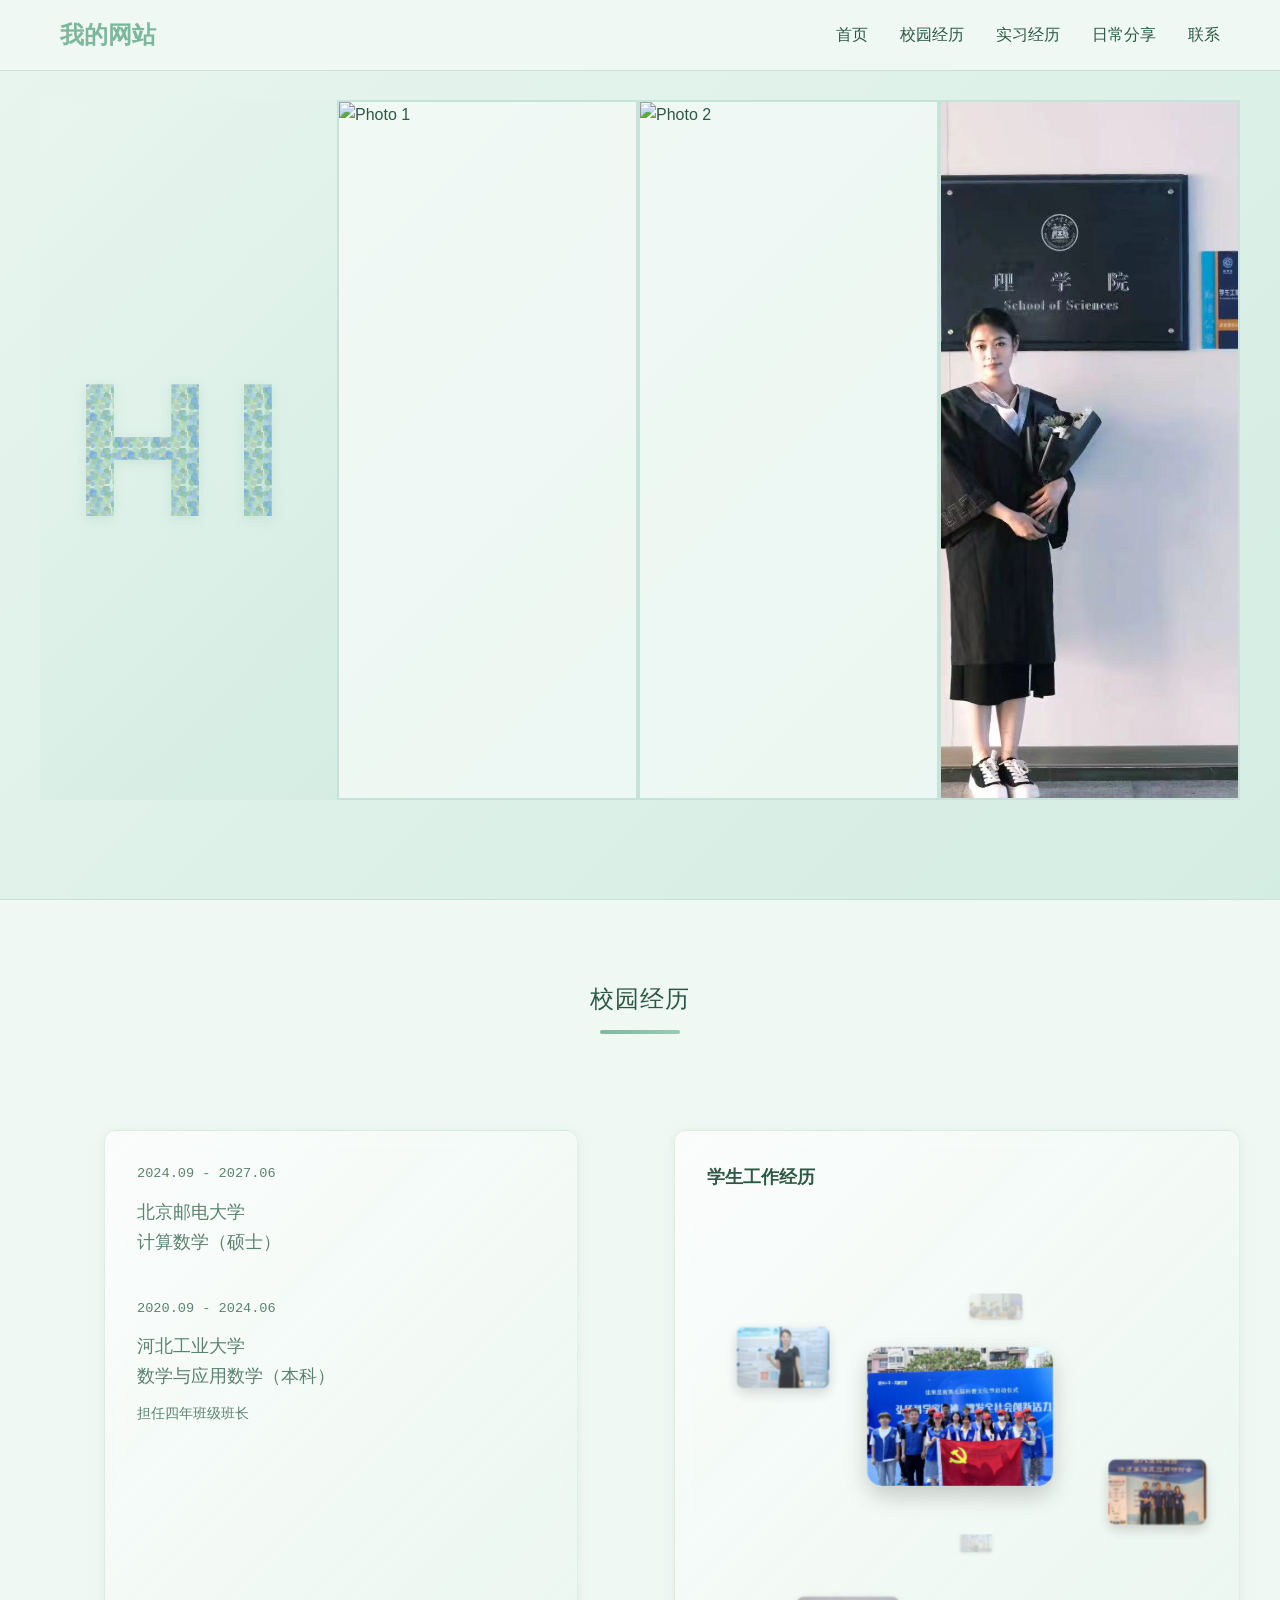
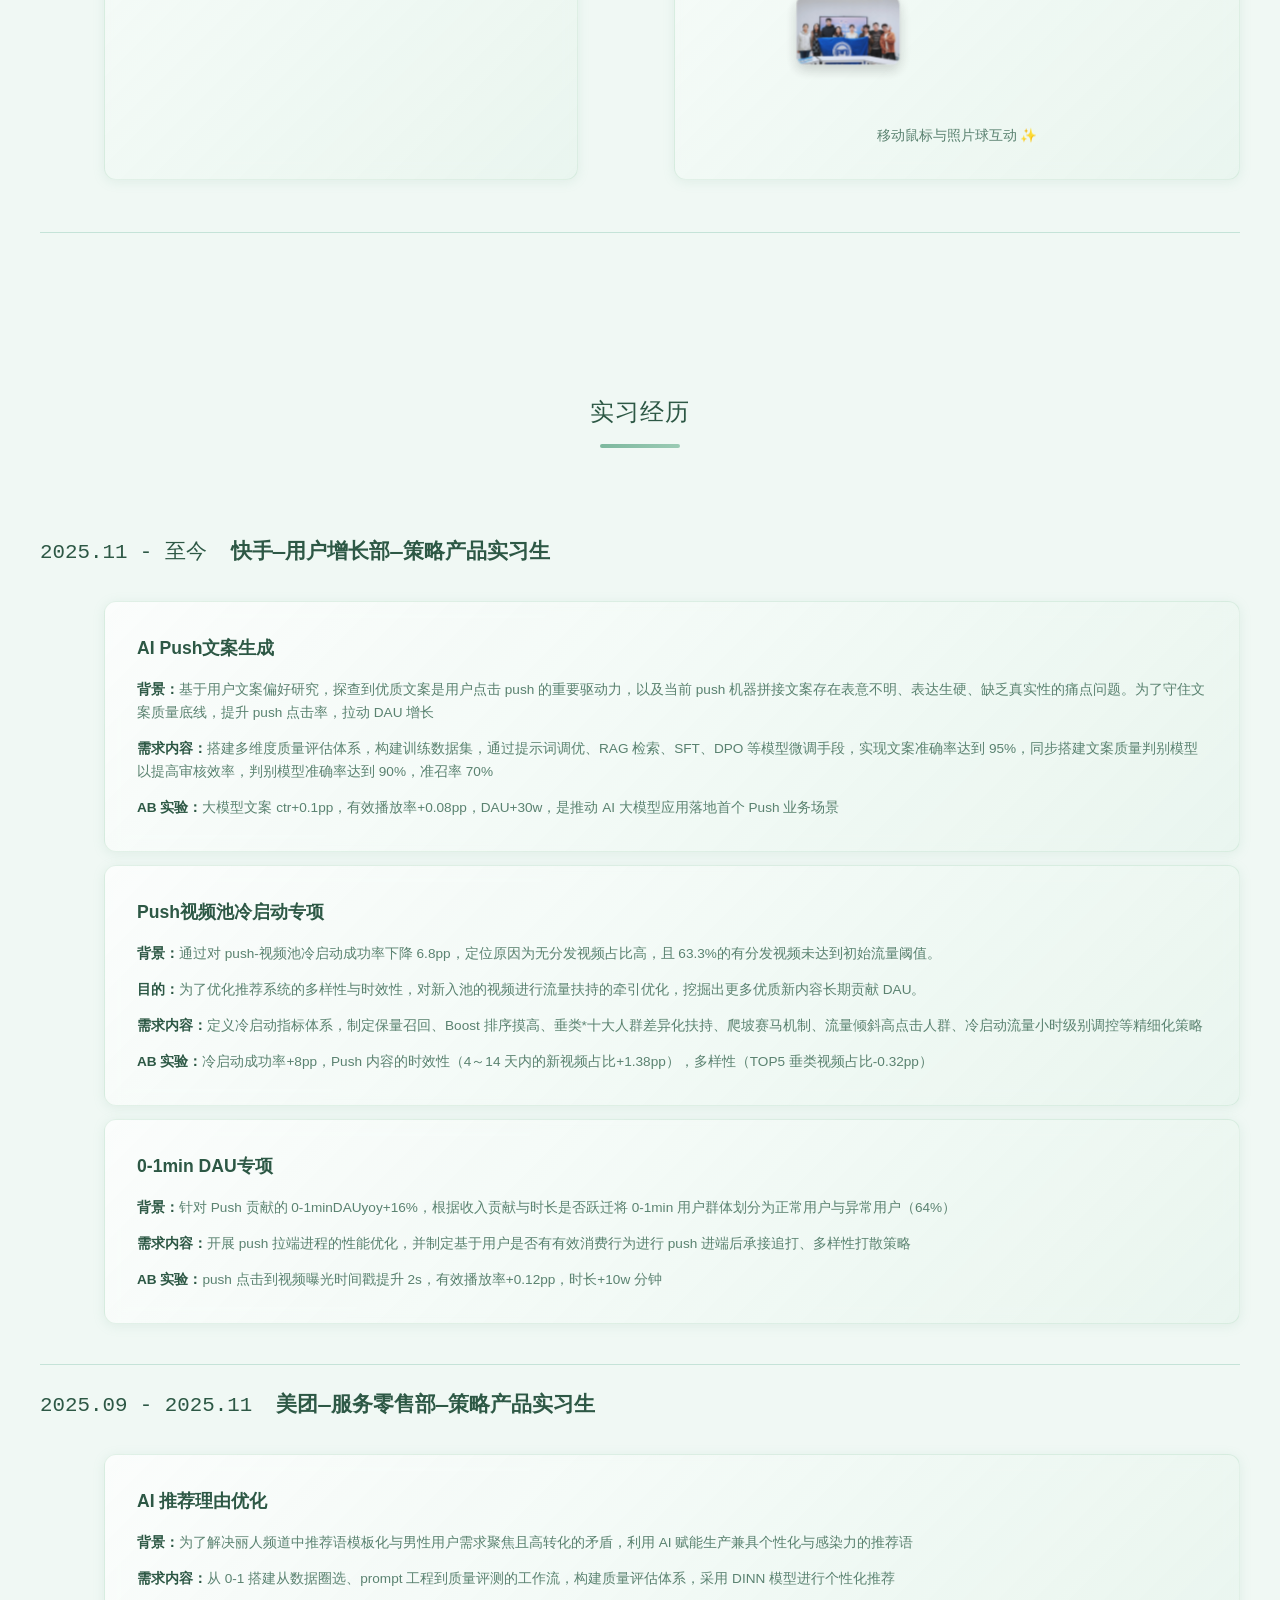
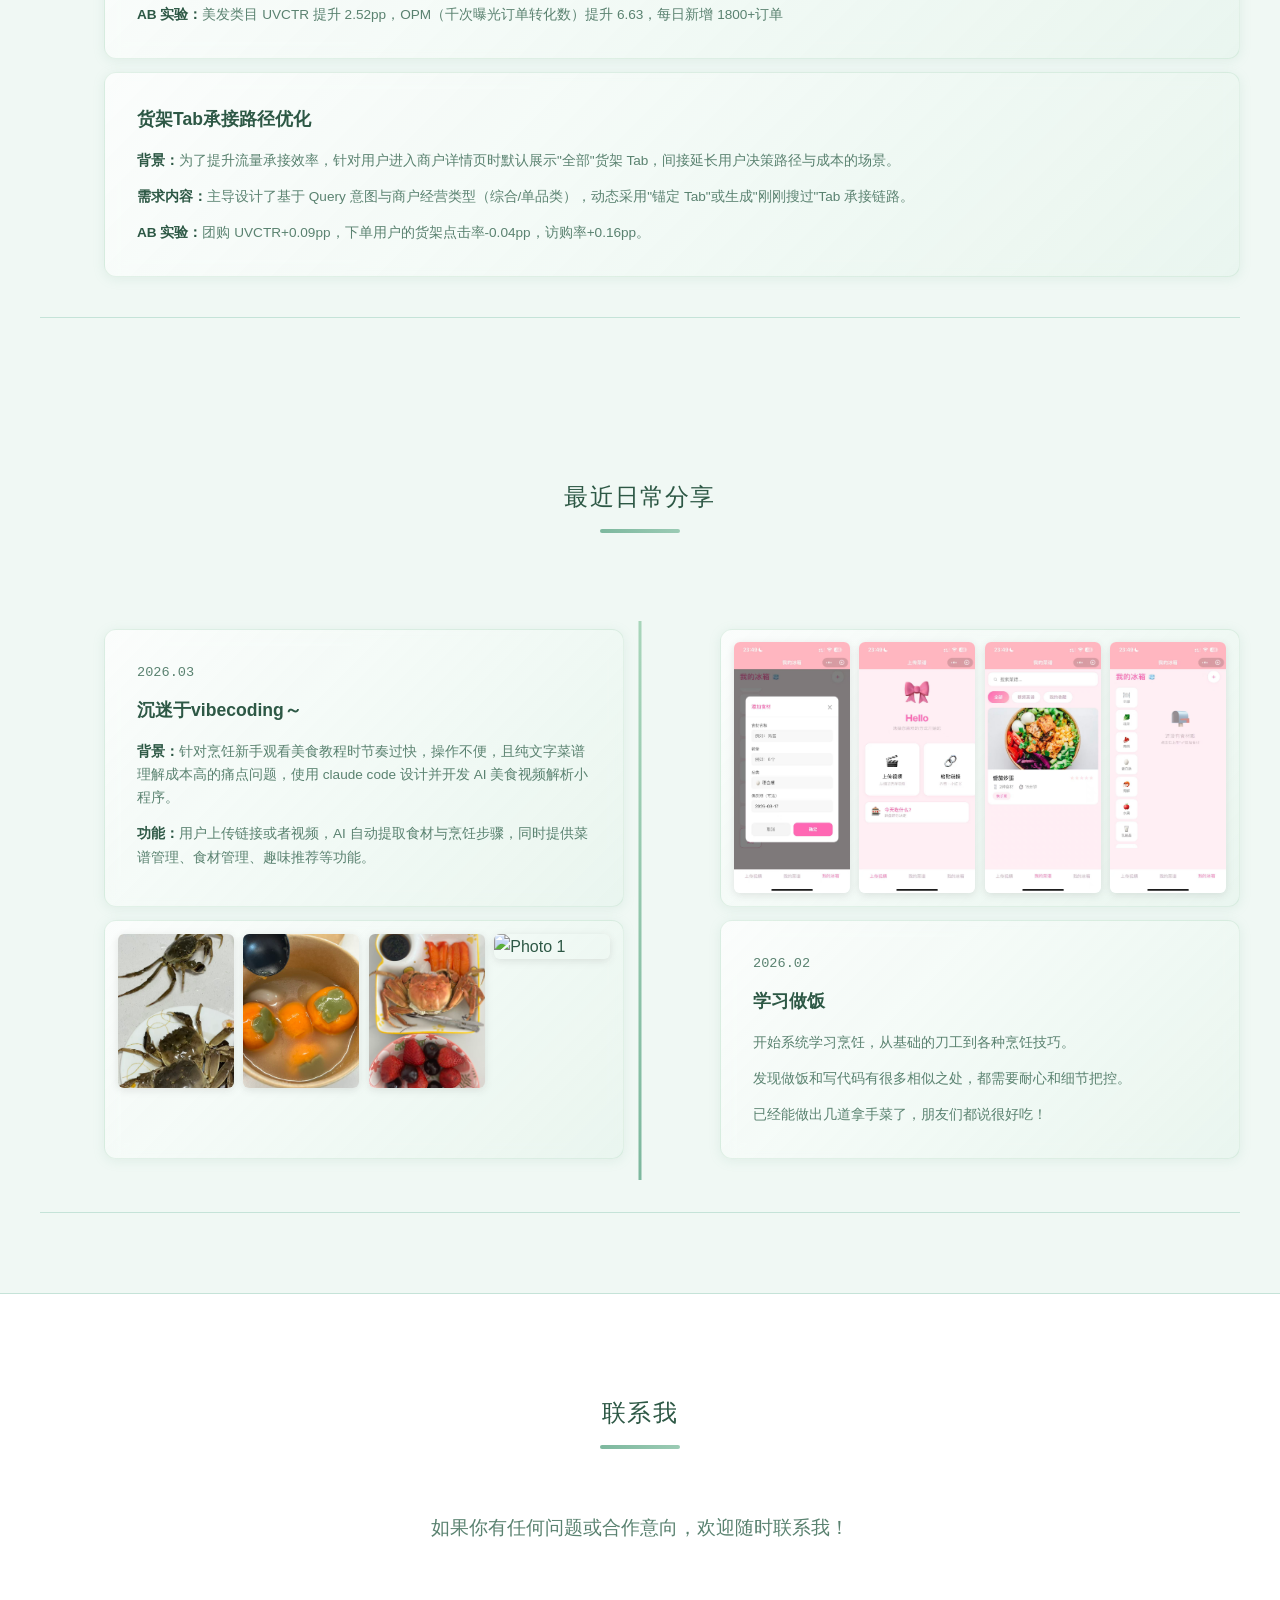
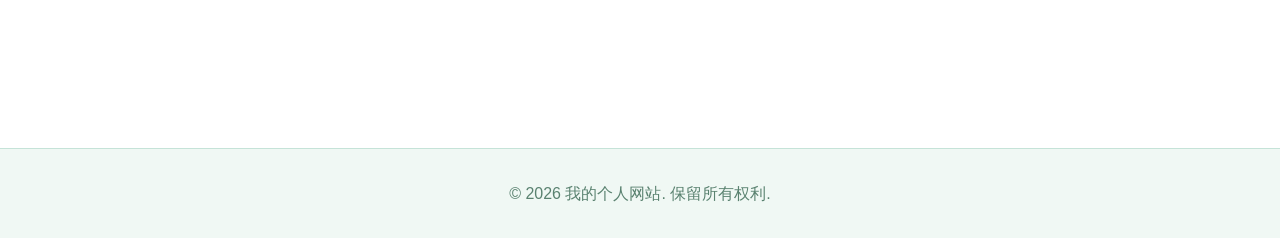
==== index.html @ ee99fb11 "添加圆润效果：SVG高斯模糊滤镜让圆点边缘更柔和" ====
<!DOCTYPE html>
<html lang="zh-CN">
<head>
    <meta charset="UTF-8">
    <meta name="viewport" content="width=device-width, initial-scale=1.0">
    <meta name="description" content="个人简历与作品集展示">
    <meta http-equiv="Cache-Control" content="no-cache, no-store, must-revalidate">
    <meta http-equiv="Pragma" content="no-cache">
    <meta http-equiv="Expires" content="0">
    <title>我的个人网站</title>
    <link rel="stylesheet" href="css/style.css?v=34">
</head>
<body>
    <!-- 导航栏 -->
    <nav class="navbar">
        <div class="container">
            <div class="nav-brand">我的网站</div>
            <ul class="nav-menu">
                <li><a href="#home" class="nav-link">首页</a></li>
                <li><a href="#campus" class="nav-link">校园经历</a></li>
                <li><a href="#internship" class="nav-link">实习经历</a></li>
                <li><a href="#daily" class="nav-link">日常分享</a></li>
                <li><a href="#contact" class="nav-link">联系</a></li>
            </ul>
            <div class="hamburger">
                <span></span>
                <span></span>
                <span></span>
            </div>
        </div>
    </nav>

    <!-- 主页横幅 -->
    <section id="home" class="hero">
        <div class="hero-container">
            <div class="hero-right">
                <div class="hero-image hero-3d-text">
                    <svg width="0" height="0" style="position: absolute;">
                        <defs>
                            <pattern id="watercolorPattern" x="0" y="0" width="100" height="100" patternUnits="userSpaceOnUse">
                                <circle cx="15" cy="20" r="8" fill="#a8d5ba" opacity="0.7"/>
                                <circle cx="45" cy="15" r="6" fill="#7db89e" opacity="0.6"/>
                                <circle cx="75" cy="25" r="7" fill="#9bcbb4" opacity="0.65"/>
                                <circle cx="25" cy="50" r="9" fill="#a8d5ba" opacity="0.75"/>
                                <circle cx="60" cy="45" r="5" fill="#8ec1ae" opacity="0.6"/>
                                <circle cx="85" cy="55" r="8" fill="#7db89e" opacity="0.7"/>
                                <circle cx="10" cy="75" r="7" fill="#9bcbb4" opacity="0.65"/>
                                <circle cx="40" cy="80" r="6" fill="#a8d5ba" opacity="0.7"/>
                                <circle cx="70" cy="70" r="9" fill="#8ec1ae" opacity="0.75"/>
                                <circle cx="90" cy="90" r="5" fill="#7db89e" opacity="0.6"/>
                                <circle cx="30" cy="10" r="4" fill="#9bcbb4" opacity="0.55"/>
                                <circle cx="55" cy="28" r="6" fill="#a8d5ba" opacity="0.65"/>
                                <circle cx="78" cy="48" r="5" fill="#8ec1ae" opacity="0.6"/>
                                <circle cx="18" cy="65" r="7" fill="#7db89e" opacity="0.7"/>
                                <circle cx="50" cy="62" r="4" fill="#9bcbb4" opacity="0.55"/>
                                <circle cx="82" cy="82" r="6" fill="#a8d5ba" opacity="0.65"/>
                                <circle cx="35" cy="35" r="5" fill="#8ec1ae" opacity="0.6"/>
                                <circle cx="65" cy="88" r="7" fill="#7db89e" opacity="0.7"/>
                            </pattern>
                        </defs>
                    </svg>
                    <div class="text-3d">Hi</div>
                </div>
                <div class="hero-image">
                    <img src="images/photo1.jpg" alt="Photo 1" class="personal-photo">
                </div>
                <div class="hero-image">
                    <img src="images/photo2.jpg" alt="Photo 2" class="personal-photo">
                </div>
                <div class="hero-image">
                    <img src="images/photo3.jpg" alt="Photo 3" class="personal-photo">
                </div>
            </div>
        </div>
    </section>

    <!-- 校园经历 -->
    <section id="campus" class="about">
        <div class="container">
            <h2 class="section-title">校园经历</h2>
            <div class="timeline-container">
                <div class="timeline-item timeline-special">
                    <div class="timeline-projects">
                        <!-- 第一行：文字和照片 -->
                        <div class="timeline-row">
                            <!-- 左侧：学校信息 -->
                            <div class="timeline-project left">
                                <div class="timeline-project-content">
                                    <div class="education-item">
                                        <div class="timeline-date">2024.09 - 2027.06</div>
                                        <p style="font-size: 1.1rem; margin: 5px 0 0 0;">北京邮电大学</p>
                                        <p style="font-size: 1.1rem; margin: 0;">计算数学（硕士）</p>
                                    </div>
                                    
                                    <div class="education-item" style="margin-top: 40px;">
                                        <div class="timeline-date">2020.09 - 2024.06</div>
                                        <p style="font-size: 1.1rem; margin: 5px 0 0 0;">河北工业大学</p>
                                        <p style="font-size: 1.1rem; margin: 0;">数学与应用数学（本科）</p>
                                        <p style="margin: 10px 0 0 0;">担任四年班级班长</p>
                                    </div>
                                </div>
                            </div>
                            
                            <!-- 右侧：3D照片球 -->
                            <div class="timeline-project right">
                                <div class="timeline-project-content">
                                    <h3>学生工作经历</h3>
                                    <div class="photo-sphere-wrapper">
                                        <div id="photo-sphere-container"></div>
                                    </div>
                                    <p style="text-align: center; margin-top: 1rem; color: var(--text-light); font-size: 0.85rem;">
                                        移动鼠标与照片球互动 ✨
                                    </p>
                                </div>
                            </div>
                        </div>
                    </div>
                </div>
            </div>
        </div>
    </section>

    <!-- 实习经历 -->
    <section id="internship" class="skills">
        <div class="container">
            <h2 class="section-title">实习经历</h2>
            <div class="timeline-container">
                <!-- 快手实习 -->
                <div class="timeline-item timeline-special">
                    <div class="timeline-header">
                        <span class="timeline-date">2025.11 - 至今</span>
                        <span class="timeline-title-inline">快手—用户增长部—策略产品实习生</span>
                    </div>
                    
                    <div class="timeline-projects">
                        <!-- 项目1：左侧 -->
                        <div class="timeline-project left">
                            <div class="timeline-project-content">
                                <h3>AI Push文案生成</h3>
                                <p><strong>背景：</strong>基于用户文案偏好研究，探查到优质文案是用户点击 push 的重要驱动力，以及当前 push 机器拼接文案存在表意不明、表达生硬、缺乏真实性的痛点问题。为了守住文案质量底线，提升 push 点击率，拉动 DAU 增长</p>
                                <p><strong>需求内容：</strong>搭建多维度质量评估体系，构建训练数据集，通过提示词调优、RAG 检索、SFT、DPO 等模型微调手段，实现文案准确率达到 95%，同步搭建文案质量判别模型以提高审核效率，判别模型准确率达到 90%，准召率 70%</p>
                                <p><strong>AB 实验：</strong>大模型文案 ctr+0.1pp，有效播放率+0.08pp，DAU+30w，是推动 AI 大模型应用落地首个 Push 业务场景</p>
                            </div>
                        </div>
                        
                        <!-- 项目2：右侧 -->
                        <div class="timeline-project right">
                            <div class="timeline-project-content">
                                <h3>Push视频池冷启动专项</h3>
                                <p><strong>背景：</strong>通过对 push-视频池冷启动成功率下降 6.8pp，定位原因为无分发视频占比高，且 63.3%的有分发视频未达到初始流量阈值。</p>
                                <p><strong>目的：</strong>为了优化推荐系统的多样性与时效性，对新入池的视频进行流量扶持的牵引优化，挖掘出更多优质新内容长期贡献 DAU。</p>
                                <p><strong>需求内容：</strong>定义冷启动指标体系，制定保量召回、Boost 排序摸高、垂类*十大人群差异化扶持、爬坡赛马机制、流量倾斜高点击人群、冷启动流量小时级别调控等精细化策略</p>
                                <p><strong>AB 实验：</strong>冷启动成功率+8pp，Push 内容的时效性（4～14 天内的新视频占比+1.38pp），多样性（TOP5 垂类视频占比-0.32pp）</p>
                            </div>
                        </div>
                        
                        <!-- 项目3：左侧 -->
                        <div class="timeline-project left">
                            <div class="timeline-project-content">
                                <h3>0-1min DAU专项</h3>
                                <p><strong>背景：</strong>针对 Push 贡献的 0-1minDAUyoy+16%，根据收入贡献与时长是否跃迁将 0-1min 用户群体划分为正常用户与异常用户（64%）</p>
                                <p><strong>需求内容：</strong>开展 push 拉端进程的性能优化，并制定基于用户是否有有效消费行为进行 push 进端后承接追打、多样性打散策略</p>
                                <p><strong>AB 实验：</strong>push 点击到视频曝光时间戳提升 2s，有效播放率+0.12pp，时长+10w 分钟</p>
                            </div>
                        </div>
                    </div>
                </div>
                
                <!-- 美团实习 -->
                <div class="timeline-item timeline-special">
                    <div class="timeline-header">
                        <span class="timeline-date">2025.09 - 2025.11</span>
                        <span class="timeline-title-inline">美团—服务零售部—策略产品实习生</span>
                    </div>
                    
                    <div class="timeline-projects">
                        <!-- 项目1：左侧 -->
                        <div class="timeline-project left">
                            <div class="timeline-project-content">
                                <h3>AI 推荐理由优化</h3>
                                <p><strong>背景：</strong>为了解决丽人频道中推荐语模板化与男性用户需求聚焦且高转化的矛盾，利用 AI 赋能生产兼具个性化与感染力的推荐语</p>
                                <p><strong>需求内容：</strong>从 0-1 搭建从数据圈选、prompt 工程到质量评测的工作流，构建质量评估体系，采用 DINN 模型进行个性化推荐</p>
                                <p><strong>AB 实验：</strong>美发类目 UVCTR 提升 2.52pp，OPM（千次曝光订单转化数）提升 6.63，每日新增 1800+订单</p>
                            </div>
                        </div>
                        
                        <!-- 项目2：右侧 -->
                        <div class="timeline-project right">
                            <div class="timeline-project-content">
                                <h3>货架Tab承接路径优化</h3>
                                <p><strong>背景：</strong>为了提升流量承接效率，针对用户进入商户详情页时默认展示"全部"货架 Tab，间接延长用户决策路径与成本的场景。</p>
                                <p><strong>需求内容：</strong>主导设计了基于 Query 意图与商户经营类型（综合/单品类），动态采用"锚定 Tab"或生成"刚刚搜过"Tab 承接链路。</p>
                                <p><strong>AB 实验：</strong>团购 UVCTR+0.09pp，下单用户的货架点击率-0.04pp，访购率+0.16pp。</p>
                            </div>
                        </div>
                    </div>
                </div>
            </div>
        </div>
    </section>

    <!-- 最近日常分享 -->
    <section id="daily" class="projects">
        <div class="container">
            <h2 class="section-title">最近日常分享</h2>
            <div class="timeline-container">
                <div class="timeline-item timeline-special">
                    <div class="timeline-projects">
                        <!-- 第一行：左右对齐 -->
                        <div class="timeline-row">
                            <!-- 分享1：左侧 -->
                            <div class="timeline-project left">
                                <div class="timeline-project-content">
                                    <div class="timeline-date">2026.03</div>
                                    <h3>沉迷于vibecoding～</h3>
                                    <p><strong>背景：</strong>针对烹饪新手观看美食教程时节奏过快，操作不便，且纯文字菜谱理解成本高的痛点问题，使用 claude code 设计并开发 AI 美食视频解析小程序。</p>
                                    <p><strong>功能：</strong>用户上传链接或者视频，AI 自动提取食材与烹饪步骤，同时提供菜谱管理、食材管理、趣味推荐等功能。</p>
                                </div>
                            </div>
                            
                            <!-- 照片展示：右侧 -->
                            <div class="timeline-project right">
                                <div class="timeline-project-content photo-showcase">
                                    <div class="photo-grid">
                                        <img src="images/photo4.jpg" alt="Photo 4" class="grid-photo">
                                        <img src="images/photo5.jpg" alt="Photo 5" class="grid-photo">
                                        <img src="images/photo6.jpg" alt="Photo 6" class="grid-photo">
                                        <img src="images/photo7.jpg" alt="Photo 7" class="grid-photo">
                                    </div>
                                </div>
                            </div>
                        </div>
                        
                        <!-- 第二行：学习做饭 - 左右布局 -->
                        <div class="timeline-row">
                            <!-- 照片展示：左侧 -->
                            <div class="timeline-project left">
                                <div class="timeline-project-content photo-showcase">
                                    <div class="photo-grid">
                                        <img src="images/photo8.jpg" alt="Photo 8" class="grid-photo">
                                        <img src="images/photo9.jpg" alt="Photo 9" class="grid-photo">
                                        <img src="images/photo10.jpg" alt="Photo 10" class="grid-photo">
                                        <img src="images/photo1.jpg" alt="Photo 1" class="grid-photo">
                                    </div>
                                </div>
                            </div>
                            
                            <!-- 学习做饭文字：右侧 -->
                            <div class="timeline-project right">
                                <div class="timeline-project-content">
                                    <div class="timeline-date">2026.02</div>
                                    <h3>学习做饭</h3>
                                    <p>开始系统学习烹饪，从基础的刀工到各种烹饪技巧。</p>
                                    <p>发现做饭和写代码有很多相似之处，都需要耐心和细节把控。</p>
                                    <p>已经能做出几道拿手菜了，朋友们都说很好吃！</p>
                                </div>
                            </div>
                        </div>
                    </div>
                </div>
            </div>
        </div>
    </section>

    <!-- 联系方式 -->
    <section id="contact" class="contact">
        <div class="container">
            <h2 class="section-title">联系我</h2>
            <div class="contact-content">
                <p>如果你有任何问题或合作意向，欢迎随时联系我！</p>
                <div class="contact-methods">
                    <a href="mailto:2935487325@qq.com" class="contact-item">
                        <span class="contact-icon">📧</span>
                        <span>2935487325@qq.com</span>
                    </a>
                    <a href="tel:18222802206" class="contact-item">
                        <span class="contact-icon">📱</span>
                        <span>18222802206</span>
                    </a>
                </div>
            </div>
        </div>
    </section>

    <!-- 页脚 -->
    <footer class="footer">
        <div class="container">
            <p>&copy; 2026 我的个人网站. 保留所有权利.</p>
        </div>
    </footer>

    <script src="js/script.js?v=3"></script>
    <script src="js/photo-sphere.js?v=3"></script>
</body>
</html>
---- css/style.css ----
/* 重置和基础样式 */
* {
    margin: 0;
    padding: 0;
    box-sizing: border-box;
}

:root {
    --primary-color: #7db89e;
    --secondary-color: #9bcbb4;
    --text-color: #2d5845;
    --text-light: #5a8270;
    --bg-color: #f0f8f4;
    --bg-dark: #e8f5ee;
    --border-color: #c5e3d8;
    --shadow: 0 4px 6px -1px rgba(0, 0, 0, 0.1);
    --shadow-lg: 0 10px 15px -3px rgba(0, 0, 0, 0.15);
}

body {
    font-family: -apple-system, BlinkMacSystemFont, 'Segoe UI', Roboto, 'Helvetica Neue', Arial, sans-serif;
    line-height: 1.6;
    color: var(--text-color);
    background-color: var(--bg-color);
}

.container {
    max-width: 1200px;
    margin: 0 auto;
    padding: 0 20px;
}

/* 导航栏 */
.navbar {
    background-color: rgba(255, 255, 255, 0.95);
    border-bottom: 1px solid var(--border-color);
    position: fixed;
    width: 100%;
    top: 0;
    z-index: 1000;
    transition: all 0.3s ease;
    backdrop-filter: blur(10px);
}

.navbar .container {
    display: flex;
    justify-content: space-between;
    align-items: center;
    padding: 1rem 20px;
}

.nav-brand {
    font-size: 1.5rem;
    font-weight: bold;
    color: var(--primary-color);
}

.nav-menu {
    display: flex;
    list-style: none;
    gap: 2rem;
}

.nav-link {
    text-decoration: none;
    color: var(--text-color);
    font-weight: 500;
    transition: color 0.3s ease;
    position: relative;
}

.nav-link::after {
    content: '';
    position: absolute;
    width: 0;
    height: 2px;
    bottom: -5px;
    left: 0;
    background-color: var(--primary-color);
    transition: width 0.3s ease;
}

.nav-link:hover {
    color: var(--primary-color);
}

.nav-link:hover::after {
    width: 100%;
}

.hamburger {
    display: none;
    flex-direction: column;
    cursor: pointer;
}

.hamburger span {
    width: 25px;
    height: 3px;
    background-color: var(--text-color);
    margin: 3px 0;
    transition: all 0.3s ease;
}

/* 主页横幅 */
.hero {
    background: linear-gradient(135deg, #e8f5ee, #d4ede3);
    color: var(--text-color);
    min-height: 100vh;
    display: flex;
    align-items: center;
    justify-content: center;
    padding: 0;
    border-bottom: 1px solid var(--border-color);
}

.hero-container {
    max-width: 100%;
    width: 100%;
    display: flex;
    align-items: center;
    padding: 60px 40px;
    border-radius: 16px;
    overflow: hidden;
}

.hero-right {
    flex: 1;
    display: flex;
    gap: 0;
    align-items: center;
    width: 100%;
}

.hero-image {
    flex: 1.2;
    min-width: 0;
    height: calc(100vh - 200px);
    background-color: rgba(255, 255, 255, 0.5);
    border: 2px solid var(--border-color);
    border-radius: 0;
    overflow: hidden;
    display: flex;
    align-items: center;
    justify-content: center;
}

.personal-photo {
    width: 100%;
    height: 100%;
    object-fit: cover;
}

.hero-title {
    font-size: 4rem;
    font-weight: 600;
    margin-bottom: 1.5rem;
    color: #2b7de9;
    line-height: 1.2;
}

/* 3D文字动画效果 */
.hero-3d-text {
    background: linear-gradient(135deg, #e8f5ee, #d4ede3);
    position: relative;
    overflow: visible;
    border: none;
}

.text-3d {
    font-size: 12rem;
    font-weight: 900;
    text-align: center;
    font-family: 'Arial Black', sans-serif;
    letter-spacing: 0.1em;
    position: relative;
    text-transform: uppercase;
    transform-style: preserve-3d;
    animation: float 3s ease-in-out infinite;
    -webkit-font-smoothing: antialiased;
    
    /* 圆润的水彩斑点纹理效果 - 带模糊晕染 */
    background: url('data:image/svg+xml,<svg xmlns="http://www.w3.org/2000/svg" width="50" height="50"><defs><filter id="blur"><feGaussianBlur in="SourceGraphic" stdDeviation="0.8"/></filter></defs><g filter="url(%23blur)"><circle cx="6" cy="4" r="4" fill="%23a8d5ba" opacity="0.7"/><circle cx="12" cy="5" r="3" fill="%2389b4d6" opacity="0.65"/><circle cx="18" cy="3" r="4.5" fill="%239bcbb4" opacity="0.75"/><circle cx="25" cy="6" r="3.5" fill="%236fa8dc" opacity="0.6"/><circle cx="32" cy="4" r="4.2" fill="%23a8d5ba" opacity="0.72"/><circle cx="38" cy="5" r="3.3" fill="%23b0c4b1" opacity="0.68"/><circle cx="44" cy="3" r="4.8" fill="%237db89e" opacity="0.7"/><circle cx="48" cy="6" r="3.7" fill="%23a5c9e4" opacity="0.63"/><circle cx="3" cy="10" r="3.7" fill="%238ec1ae" opacity="0.75"/><circle cx="9" cy="11" r="5" fill="%2389b4d6" opacity="0.68"/><circle cx="15" cy="9" r="2.8" fill="%23bcd5a6" opacity="0.72"/><circle cx="21" cy="12" r="4.1" fill="%239fb3a0" opacity="0.65"/><circle cx="27" cy="10" r="5.3" fill="%236fa8dc" opacity="0.7"/><circle cx="34" cy="11" r="3.4" fill="%23a8d5ba" opacity="0.75"/><circle cx="40" cy="9" r="3.9" fill="%2389b4d6" opacity="0.68"/><circle cx="46" cy="12" r="4.6" fill="%237db89e" opacity="0.7"/><circle cx="5" cy="17" r="4.8" fill="%23a5c9e4" opacity="0.72"/><circle cx="11" cy="18" r="3.6" fill="%239bcbb4" opacity="0.68"/><circle cx="17" cy="16" r="4.2" fill="%236fa8dc" opacity="0.75"/><circle cx="24" cy="19" r="3.1" fill="%23b0c4b1" opacity="0.65"/><circle cx="30" cy="17" r="4.9" fill="%238ec1ae" opacity="0.7"/><circle cx="36" cy="18" r="3.8" fill="%2389b4d6" opacity="0.72"/><circle cx="43" cy="16" r="3.3" fill="%23bcd5a6" opacity="0.68"/><circle cx="48" cy="19" r="4.4" fill="%23a8d5ba" opacity="0.7"/><circle cx="2" cy="24" r="4" fill="%237db89e" opacity="0.75"/><circle cx="8" cy="25" r="5.1" fill="%236fa8dc" opacity="0.68"/><circle cx="14" cy="23" r="2.9" fill="%239fb3a0" opacity="0.7"/><circle cx="20" cy="26" r="4.3" fill="%23a5c9e4" opacity="0.72"/><circle cx="27" cy="24" r="4.7" fill="%239bcbb4" opacity="0.68"/><circle cx="33" cy="25" r="3.5" fill="%2389b4d6" opacity="0.75"/><circle cx="39" cy="23" r="4.1" fill="%23a8d5ba" opacity="0.7"/><circle cx="45" cy="26" r="3.2" fill="%23b0c4b1" opacity="0.65"/><circle cx="6" cy="31" r="4.6" fill="%238ec1ae" opacity="0.72"/><circle cx="12" cy="32" r="3.8" fill="%236fa8dc" opacity="0.68"/><circle cx="18" cy="30" r="5.2" fill="%23bcd5a6" opacity="0.7"/><circle cx="25" cy="33" r="3" fill="%2389b4d6" opacity="0.75"/><circle cx="31" cy="31" r="4.4" fill="%239bcbb4" opacity="0.68"/><circle cx="37" cy="32" r="4.8" fill="%23a5c9e4" opacity="0.7"/><circle cx="44" cy="30" r="3.4" fill="%237db89e" opacity="0.72"/><circle cx="49" cy="33" r="4.2" fill="%239fb3a0" opacity="0.65"/><circle cx="4" cy="38" r="3.9" fill="%23a8d5ba" opacity="0.7"/><circle cx="10" cy="39" r="5" fill="%236fa8dc" opacity="0.75"/><circle cx="16" cy="37" r="3.1" fill="%23b0c4b1" opacity="0.68"/><circle cx="22" cy="40" r="4.3" fill="%2389b4d6" opacity="0.7"/><circle cx="29" cy="38" r="4.7" fill="%238ec1ae" opacity="0.72"/><circle cx="35" cy="39" r="3.6" fill="%23bcd5a6" opacity="0.68"/><circle cx="41" cy="37" r="4.1" fill="%239bcbb4" opacity="0.75"/><circle cx="47" cy="40" r="3.3" fill="%23a5c9e4" opacity="0.7"/><circle cx="7" cy="45" r="4.9" fill="%237db89e" opacity="0.68"/><circle cx="13" cy="46" r="3.7" fill="%236fa8dc" opacity="0.72"/><circle cx="19" cy="44" r="4.4" fill="%239fb3a0" opacity="0.7"/><circle cx="26" cy="47" r="3.2" fill="%2389b4d6" opacity="0.75"/><circle cx="32" cy="45" r="4.6" fill="%23a8d5ba" opacity="0.68"/><circle cx="38" cy="46" r="4" fill="%23b0c4b1" opacity="0.7"/><circle cx="45" cy="44" r="3.4" fill="%238ec1ae" opacity="0.72"/></g></svg>');
    background-size: 38px 38px;
    -webkit-background-clip: text;
    background-clip: text;
    -webkit-text-fill-color: transparent;
    filter: drop-shadow(0 3px 6px rgba(125, 184, 158, 0.3));
}

.text-3d::before {
    display: none;
}

@keyframes float {
    0%, 100% {
        transform: translateY(0px) rotateX(5deg) rotateY(-5deg);
    }
    50% {
        transform: translateY(-20px) rotateX(-5deg) rotateY(5deg);
    }
}

.btn {
    display: inline-block;
    padding: 16px 40px;
    text-decoration: none;
    border-radius: 8px;
    font-weight: 600;
    transition: all 0.3s ease;
    border: none;
    cursor: pointer;
    font-size: 1.1rem;
}

.btn-primary {
    background-color: var(--primary-color);
    color: white;
}

.btn-primary:hover {
    background-color: var(--secondary-color);
    transform: translateY(-2px);
    box-shadow: var(--shadow-lg);
}

/* 区块标题 */
.section-title {
    font-size: 2.5rem;
    text-align: center;
    margin-bottom: 3rem;
    color: var(--text-color);
    position: relative;
    padding-bottom: 1rem;
}

.section-title::after {
    content: '';
    position: absolute;
    width: 80px;
    height: 4px;
    background: linear-gradient(90deg, var(--primary-color), var(--secondary-color));
    bottom: 0;
    left: 50%;
    transform: translateX(-50%);
    border-radius: 2px;
}

/* 校园经历、实习经历、日常分享 - 统一时间线样式 */
.about, .skills, .projects {
    padding: 80px 20px;
    background-color: var(--bg-color);
}

.section-title {
    font-size: 1.5rem;
    text-align: center;
    margin-bottom: 4rem;
    color: var(--text-color);
    font-weight: 400;
    letter-spacing: 0.05em;
}

/* 时间线容器 */
.timeline-container {
    max-width: 1400px;
    margin: 0 auto;
}

/* 实习经历section的container特殊处理 */
#internship .container {
    max-width: 1400px;
}

/* 日常分享section的container特殊处理 */
#daily .container {
    max-width: 1400px;
}

/* 校园经历section的container特殊处理 */
#campus .container {
    max-width: 1400px;
}

.timeline-item {
    padding: 1.5rem 0;
    border-bottom: 1px solid var(--border-color);
    position: relative;
}

.timeline-item:last-child {
    border-bottom: none;
}

/* 淡绿色装饰线 */
.timeline-item::before {
    content: '';
    position: absolute;
    left: 0;
    top: 3rem;
    width: 4px;
    height: 50px;
    background: linear-gradient(180deg, var(--primary-color), var(--secondary-color));
    border-radius: 2px;
}

/* 特殊样式：快手实习的左右交错布局 */
.timeline-item.timeline-special::before {
    display: none; /* 移除左侧装饰线 */
}

.timeline-item.timeline-special {
    border-bottom: 1px solid var(--border-color);
    padding-bottom: 2rem;
}

.timeline-item.timeline-special .timeline-header {
    text-align: center;
    padding-left: 0;
    margin-bottom: 1.5rem;
}

.timeline-item.timeline-special .timeline-header .timeline-date {
    font-size: 1.3rem;
    color: var(--text-color);
    font-family: 'Courier New', monospace;
    font-weight: 500;
}

.timeline-item.timeline-special .timeline-header .timeline-title-inline {
    font-size: 1.3rem;
    color: var(--text-color);
    font-weight: 600;
    font-family: 'Courier New', monospace;
}

/* 项目列表容器 - 带中间竖线 */
.timeline-projects {
    position: relative;
    padding: 0.5rem 0;
}

/* 绿色竖线 - 默认隐藏 */
.timeline-projects::before {
    content: '';
    position: absolute;
    left: 2rem;
    top: 0;
    bottom: 0;
    width: 3px;
    background: linear-gradient(180deg, #a8d5ba, #7db89e);
    z-index: 0;
    display: none; /* 默认不显示 */
}

/* 只在日常分享部分显示居中的绿色竖线 */
#daily .timeline-projects::before {
    display: block;
    left: 50%;
    transform: translateX(-50%);
}

/* 时间线行 - 用于左右对齐布局 */
.timeline-row {
    display: flex;
    position: relative;
    width: 100%;
    margin-bottom: 0.8rem;
    gap: 2rem;
}

.timeline-row .timeline-project {
    margin-bottom: 0;
    flex: 1;
    padding: 0 !important;
}

.timeline-row .timeline-project.left {
    padding-left: 4rem !important;
}

.timeline-row .timeline-project.right {
    padding-left: 4rem !important;
}

/* 项目卡片 */
.timeline-project {
    position: relative;
    margin-bottom: 0.8rem;
    display: flex;
    width: 100%;
}

.timeline-project:last-child {
    margin-bottom: 0;
}

/* 左侧项目 */
.timeline-project.left {
    justify-content: flex-start;
    padding-left: 4rem;
}

/* 右侧项目 */
.timeline-project.right {
    justify-content: flex-start;
    padding-left: 4rem;
}

/* 项目圆点 - 已移除 */

/* 项目内容卡片 */
.timeline-project-content {
    background: linear-gradient(135deg, rgba(255,255,255,0.7), rgba(232,245,238,0.85));
    backdrop-filter: blur(10px);
    padding: 2rem;
    border-radius: 12px;
    box-shadow: 0 2px 12px rgba(125, 184, 158, 0.15);
    border: 1px solid rgba(168, 213, 186, 0.3);
    position: relative;
    z-index: 1;
    width: 100%;
    flex: 1;
}

.timeline-project-content h3 {
    color: var(--text-color);
    font-size: 1.1rem;
    margin-bottom: 1rem;
    font-weight: 600;
}

.timeline-project-content .timeline-date {
    font-size: 0.85rem;
    color: var(--text-light);
    font-family: 'Courier New', monospace;
    margin-bottom: 0.8rem;
    display: block;
}

.timeline-project-content p {
    color: var(--text-light);
    font-size: 0.85rem;
    line-height: 1.7;
    margin-bottom: 0.8rem;
}

.timeline-project-content p:last-child {
    margin-bottom: 0;
}

.timeline-project-content strong {
    color: var(--text-color);
    font-weight: 600;
}

/* 照片网格样式 */
.photo-grid {
    display: grid;
    grid-template-columns: repeat(4, 1fr);
    gap: 0.6rem;
    border-radius: 8px;
    align-items: start;
}

.photo-showcase {
    padding: 0.8rem;
}

.photo-showcase .photo-grid {
    margin-bottom: 0;
}

.grid-photo {
    width: 100%;
    height: auto;
    object-fit: contain;
    border-radius: 6px;
    transition: transform 0.3s ease, box-shadow 0.3s ease;
    box-shadow: 0 2px 8px rgba(0, 0, 0, 0.1);
}

.grid-photo:hover {
    transform: scale(1.05);
    box-shadow: 0 4px 16px rgba(125, 184, 158, 0.3);
}

/* 学生工作照片专用样式 - 2x2布局，更大尺寸 */
.student-work-grid {
    display: grid;
    grid-template-columns: repeat(2, 1fr);
    gap: 1rem;
    border-radius: 8px;
    align-items: start;
}

.student-work-photo {
    width: 100%;
    height: 280px;
    object-fit: cover;
    border-radius: 8px;
    transition: transform 0.3s ease, box-shadow 0.3s ease;
    box-shadow: 0 4px 12px rgba(0, 0, 0, 0.15);
}

.student-work-photo:hover {
    transform: scale(1.08);
    box-shadow: 0 6px 20px rgba(125, 184, 158, 0.4);
}

.timeline-date {
    font-size: 1.5rem;
    color: var(--text-color);
    font-family: 'Courier New', monospace;
    font-weight: 500;
}

.timeline-header {
    display: flex;
    align-items: center;
    gap: 2rem;
    margin-bottom: 2rem;
    padding-left: 2rem;
}

.timeline-title-inline {
    font-size: 1.5rem;
    color: var(--text-color);
    font-weight: 600;
    font-family: 'Courier New', monospace;
}

.timeline-description {
    color: var(--text-light);
    line-height: 1.7;
    margin-bottom: 2rem;
    font-size: 0.85rem;
    padding-left: 2rem;
}

.timeline-description h3 {
    color: var(--text-color);
    font-size: 1rem;
    margin-top: 1.5rem;
    margin-bottom: 0.8rem;
    font-weight: 600;
}

.timeline-description p {
    margin-bottom: 0.5rem;
    font-size: 0.85rem;
}

.timeline-content {
    padding: 1rem 0;
}

.timeline-date {
    font-size: 0.9rem;
    color: var(--text-light);
    font-family: 'Courier New', monospace;
}

.timeline-header {
    display: flex;
    align-items: center;
    gap: 1.5rem;
    margin-bottom: 1.5rem;
}

.timeline-title-inline {
    font-size: 0.9rem;
    color: var(--text-color);
    font-weight: 500;
    font-family: 'Courier New', monospace;
}

.timeline-title {
    font-size: 1.5rem;
    color: var(--text-color);
    margin-bottom: 1.5rem;
    line-height: 1.4;
    font-weight: 400;
    font-family: -apple-system, BlinkMacSystemFont, 'Segoe UI', Roboto, sans-serif;
}

.timeline-description {
    color: var(--text-light);
    line-height: 1.7;
    margin-bottom: 2rem;
    font-size: 0.95rem;
}

.timeline-description h3 {
    color: var(--text-color);
    font-size: 1rem;
    margin-top: 1.5rem;
    margin-bottom: 0.5rem;
    font-weight: 500;
}

.timeline-description p {
    margin-bottom: 0.5rem;
}

/* 联系方式 */
.contact {
    padding: 100px 20px;
    text-align: center;
    background-color: white;
    border-top: 1px solid var(--border-color);
}

.contact-content p {
    font-size: 1.2rem;
    color: var(--text-light);
    margin-bottom: 2rem;
}

.contact-methods {
    display: flex;
    justify-content: center;
    gap: 2rem;
    flex-wrap: wrap;
}

.contact-item {
    display: flex;
    align-items: center;
    gap: 0.5rem;
    padding: 1rem 2rem;
    background-color: var(--bg-color);
    border: 1px solid var(--border-color);
    text-decoration: none;
    color: var(--text-color);
    transition: all 0.3s ease;
}

.contact-item:hover {
    background-color: var(--primary-color);
    color: white;
    border-color: var(--primary-color);
    transform: translateY(-2px);
}

.contact-icon {
    font-size: 1.5rem;
}

/* 页脚 */
.footer {
    background-color: var(--bg-color);
    color: var(--text-light);
    text-align: center;
    padding: 2rem 20px;
    border-top: 1px solid var(--border-color);
}

/* 动画 */
@keyframes fadeInUp {
    from {
        opacity: 0;
        transform: translateY(30px);
    }
    to {
        opacity: 1;
        transform: translateY(0);
    }
}

/* 响应式设计 */
@media (max-width: 768px) {
    .hamburger {
        display: flex;
    }

    .nav-menu {
        position: fixed;
        left: -100%;
        top: 70px;
        flex-direction: column;
        background-color: rgba(255, 255, 255, 0.95);
        width: 100%;
        text-align: center;
        transition: left 0.3s ease;
        border-bottom: 1px solid var(--border-color);
        padding: 2rem 0;
    }

    .nav-menu.active {
        left: 0;
    }

    .hero-container {
        flex-direction: column;
        gap: 30px;
    }

    .hero-left {
        padding-left: 0;
        text-align: center;
    }

    .hero-right {
        flex-direction: column;
        width: 100%;
    }

    .hero-image {
        height: 300px;
        width: 100%;
    }

    .hero-title {
        font-size: 2.5rem;
    }

    .hero-subtitle {
        font-size: 1.2rem;
    }

    .section-title {
        font-size: 1.5rem;
    }

    .timeline-item {
        grid-template-columns: 1fr;
        gap: 1.5rem;
    }

    .timeline-title {
        font-size: 1.5rem;
    }

    .timeline-image {
        order: -1;
        height: 200px;
    }

    .contact-methods {
        flex-direction: column;
        align-items: center;
    }
}

/* 3D照片球样式 */
.photo-sphere-wrapper {
    width: 100%;
    height: 500px;
    display: flex;
    align-items: center;
    justify-content: center;
    perspective: 1000px;
    overflow: visible;
}

#photo-sphere-container {
    position: relative;
    width: 500px;
    height: 500px;
    transform-style: preserve-3d;
}

.sphere-photo {
    position: absolute;
    width: auto;
    height: auto;
    max-width: 150px;
    max-height: 150px;
    object-fit: contain;
    border-radius: 12px;
    box-shadow: 0 8px 20px rgba(0, 0, 0, 0.2);
    border: none;
    transition: opacity 0.3s ease, box-shadow 0.3s ease;
    left: 50%;
    top: 50%;
    transform: translate(-50%, -50%);
    pointer-events: auto;
    cursor: default;
}

.sphere-photo:hover {
    box-shadow: 0 12px 30px rgba(125, 184, 158, 0.4);
}

@media (max-width: 768px) {
    .photo-sphere-wrapper {
        height: 400px;
    }
    
    #photo-sphere-container {
        width: 400px;
        height: 400px;
    }
    
    .sphere-photo {
        max-width: 110px;
        max-height: 110px;
    }
}

@media (max-width: 480px) {
    .photo-sphere-wrapper {
        height: 300px;
    }
    
    #photo-sphere-container {
        width: 300px;
        height: 300px;
    }
    
    .sphere-photo {
        max-width: 80px;
        max-height: 80px;
    }
}


@media (max-width: 480px) {
    .hero-title {
        font-size: 2rem;
    }

    .hero-subtitle {
        font-size: 1rem;
    }

    .nav-brand {
        font-size: 1.2rem;
    }

    .timeline-date {
        font-size: 0.8rem;
    }

    .timeline-title {
        font-size: 1.3rem;
    }
}
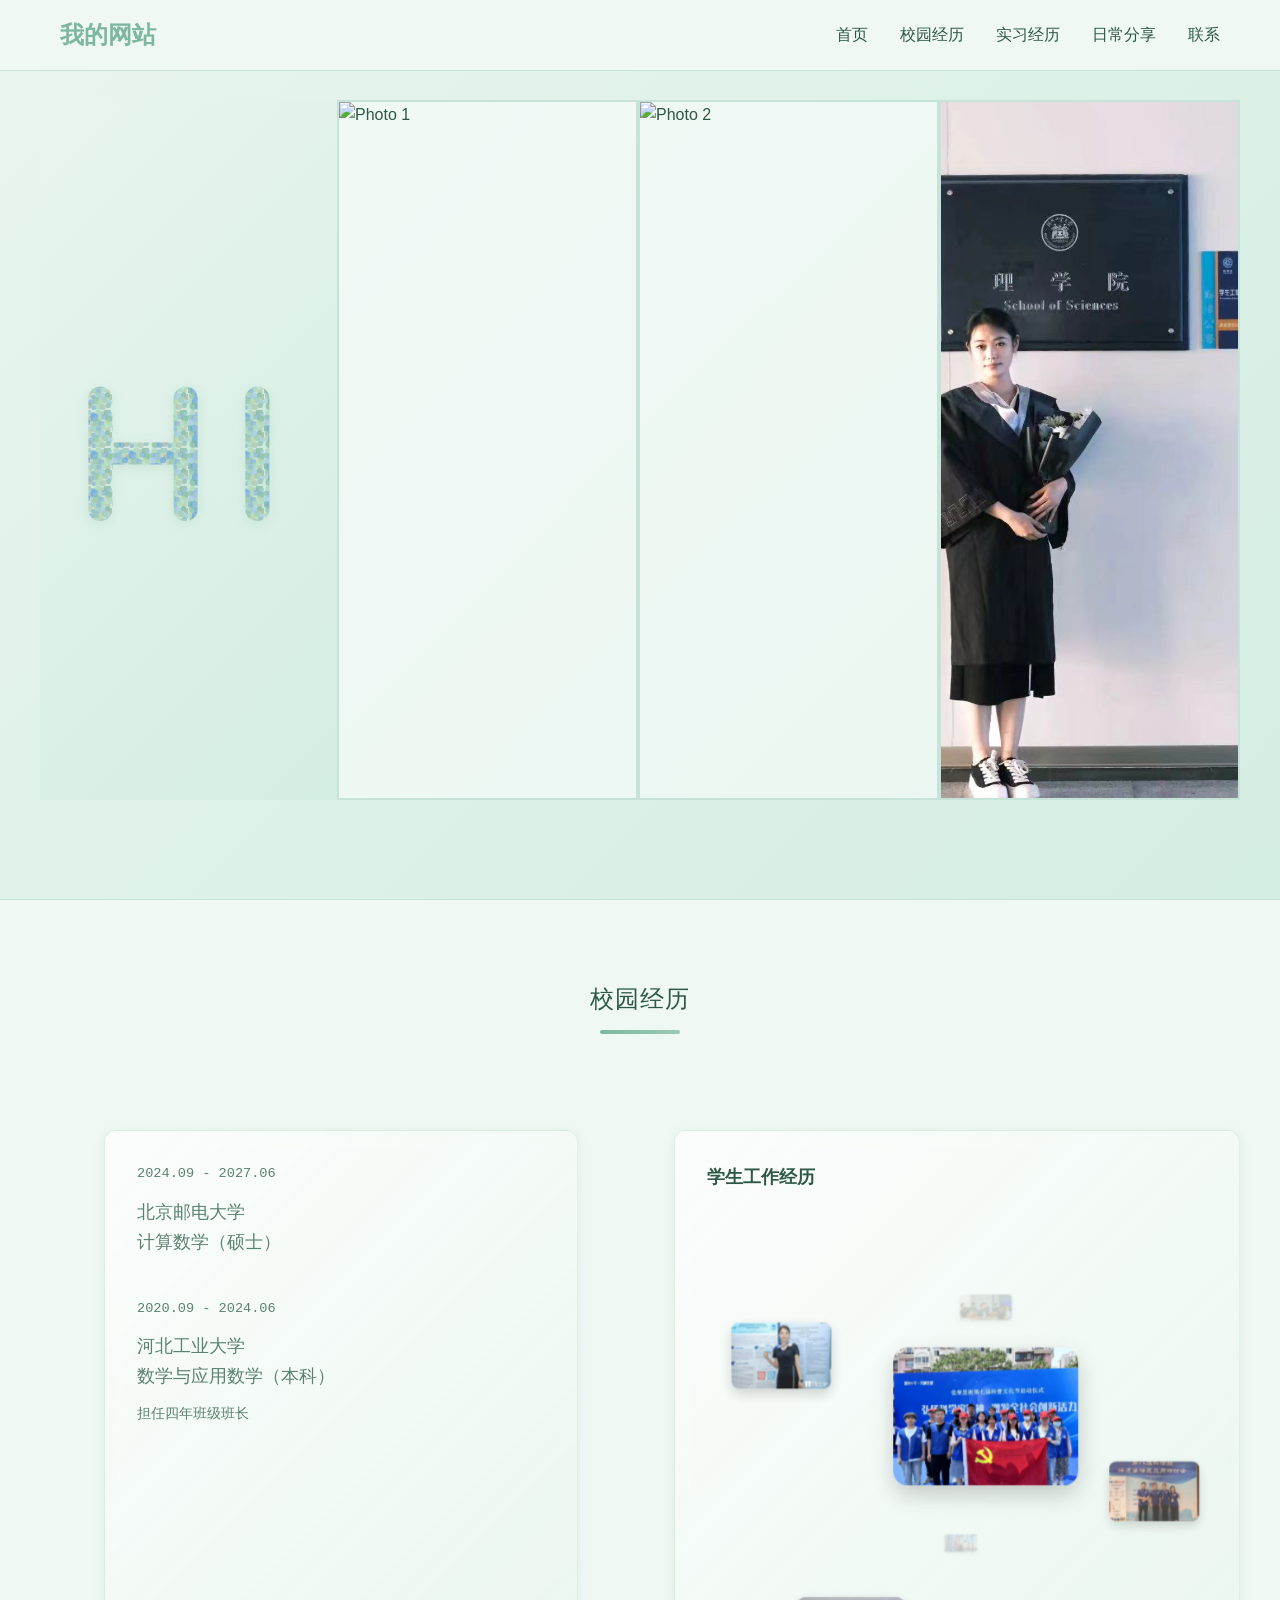
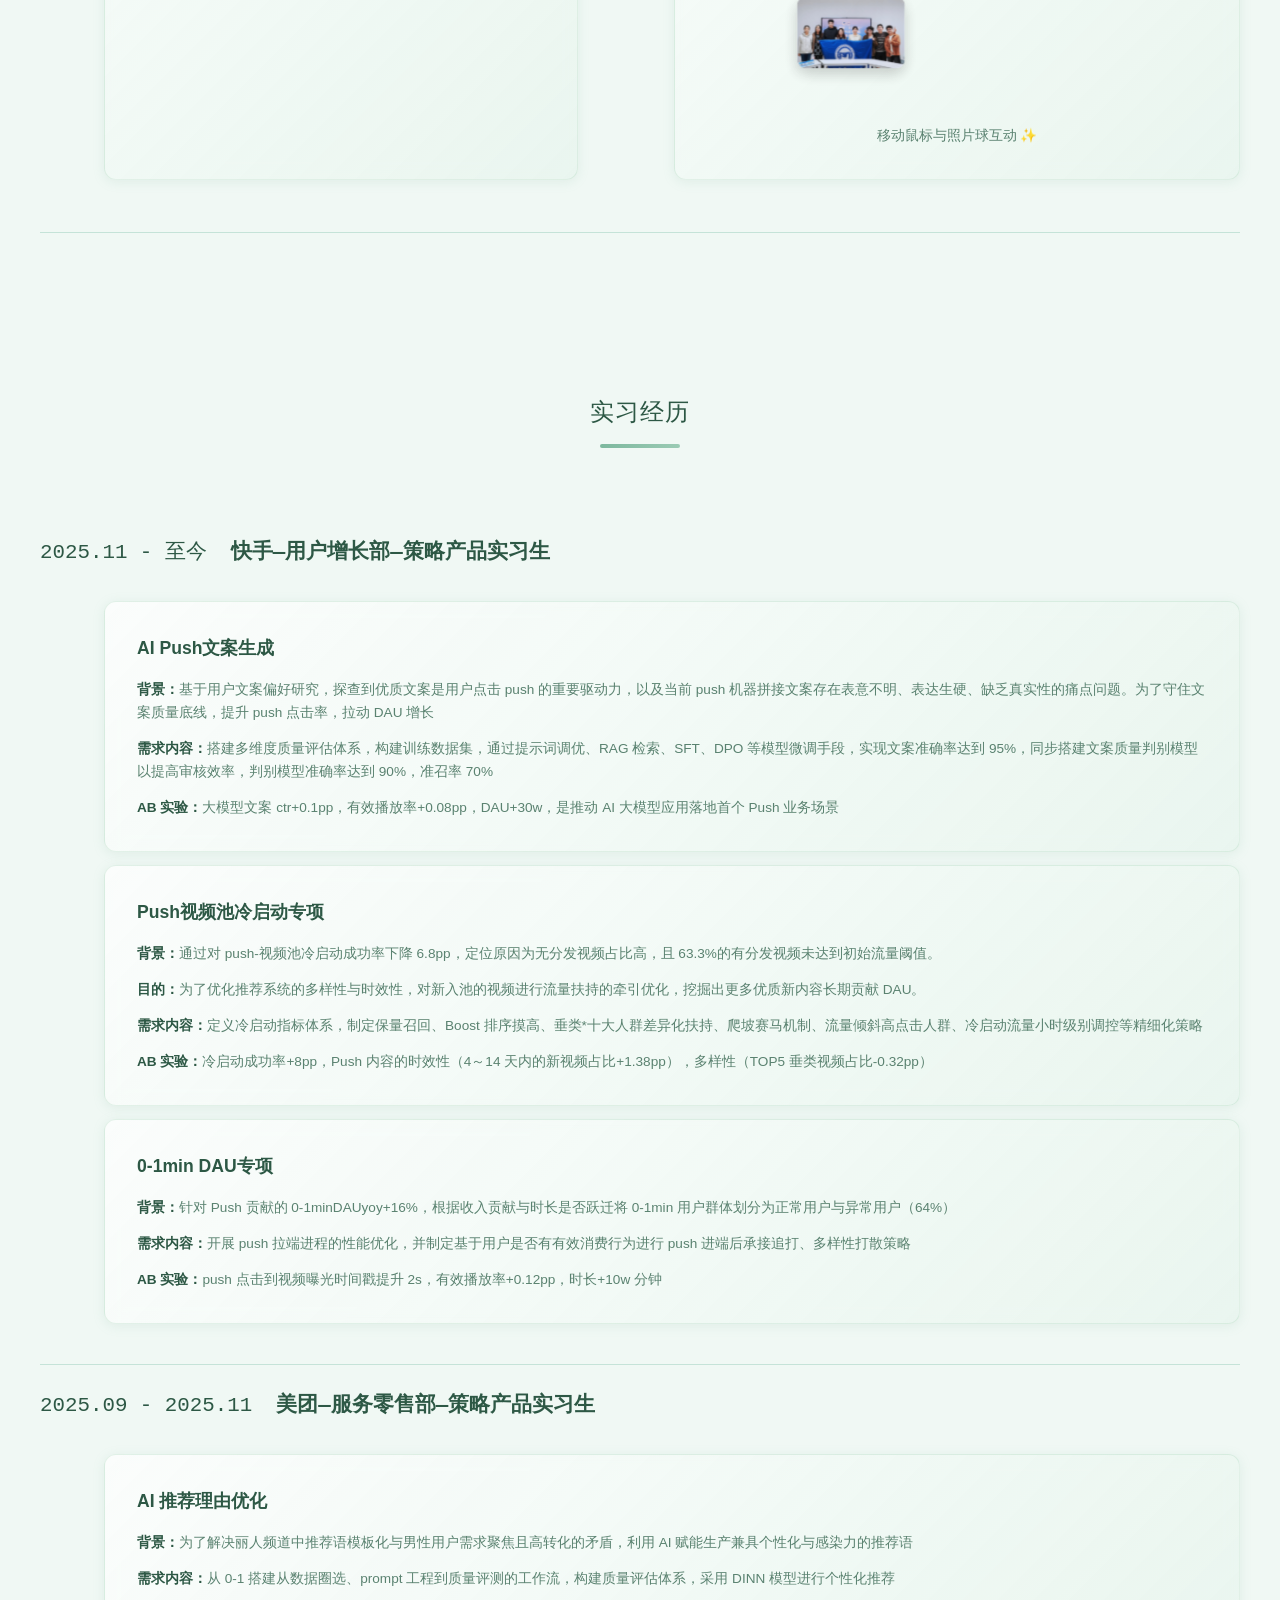
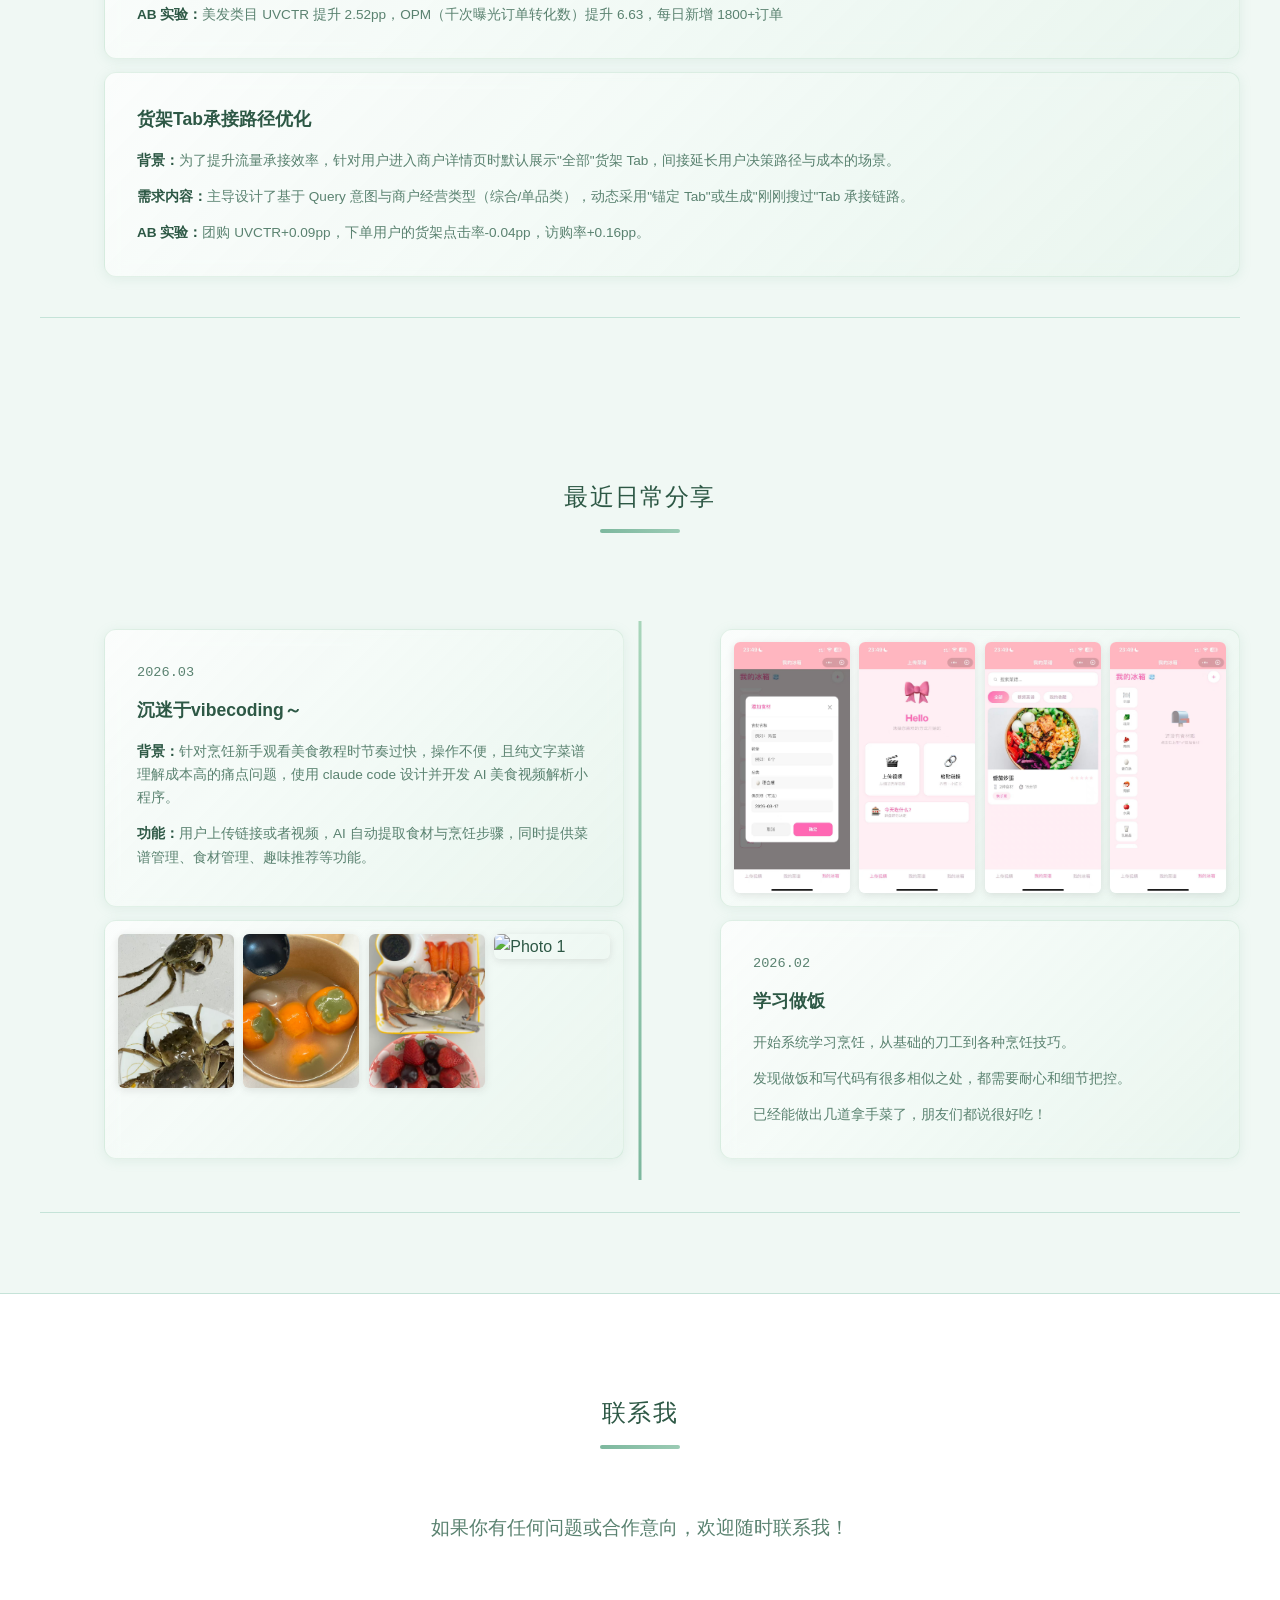
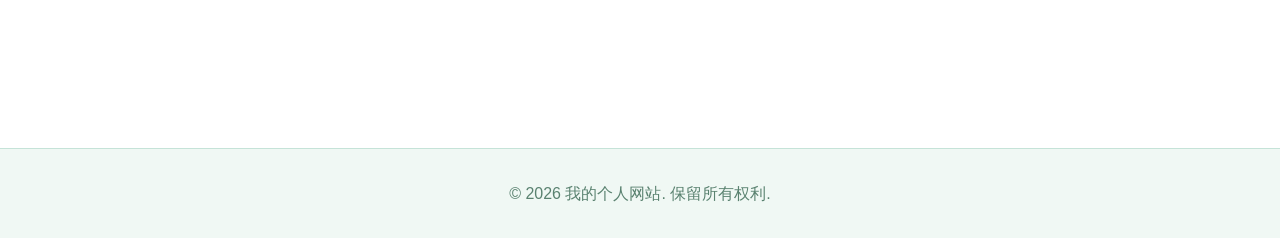
==== commit 138e234e: "改用圆角字体：Quicksand/Varela Round/Nunito让文字边角圆润" ====
--- a/index.html
+++ b/index.html
@@ -8,7 +8,10 @@
     <meta http-equiv="Pragma" content="no-cache">
     <meta http-equiv="Expires" content="0">
     <title>我的个人网站</title>
-    <link rel="stylesheet" href="css/style.css?v=34">
+    <link rel="preconnect" href="https://fonts.googleapis.com">
+    <link rel="preconnect" href="https://fonts.gstatic.com" crossorigin>
+    <link href="https://fonts.googleapis.com/css2?family=Quicksand:wght@700;900&family=Varela+Round&family=Nunito:wght@900&display=swap" rel="stylesheet">
+    <link rel="stylesheet" href="css/style.css?v=35">
 </head>
 <body>
     <!-- 导航栏 -->
--- a/css/style.css
+++ b/css/style.css
@@ -171,7 +171,7 @@
     font-size: 12rem;
     font-weight: 900;
     text-align: center;
-    font-family: 'Arial Black', sans-serif;
+    font-family: 'Quicksand', 'Varela Round', 'Nunito', 'Helvetica Rounded', 'Arial Rounded MT Bold', sans-serif;
     letter-spacing: 0.1em;
     position: relative;
     text-transform: uppercase;
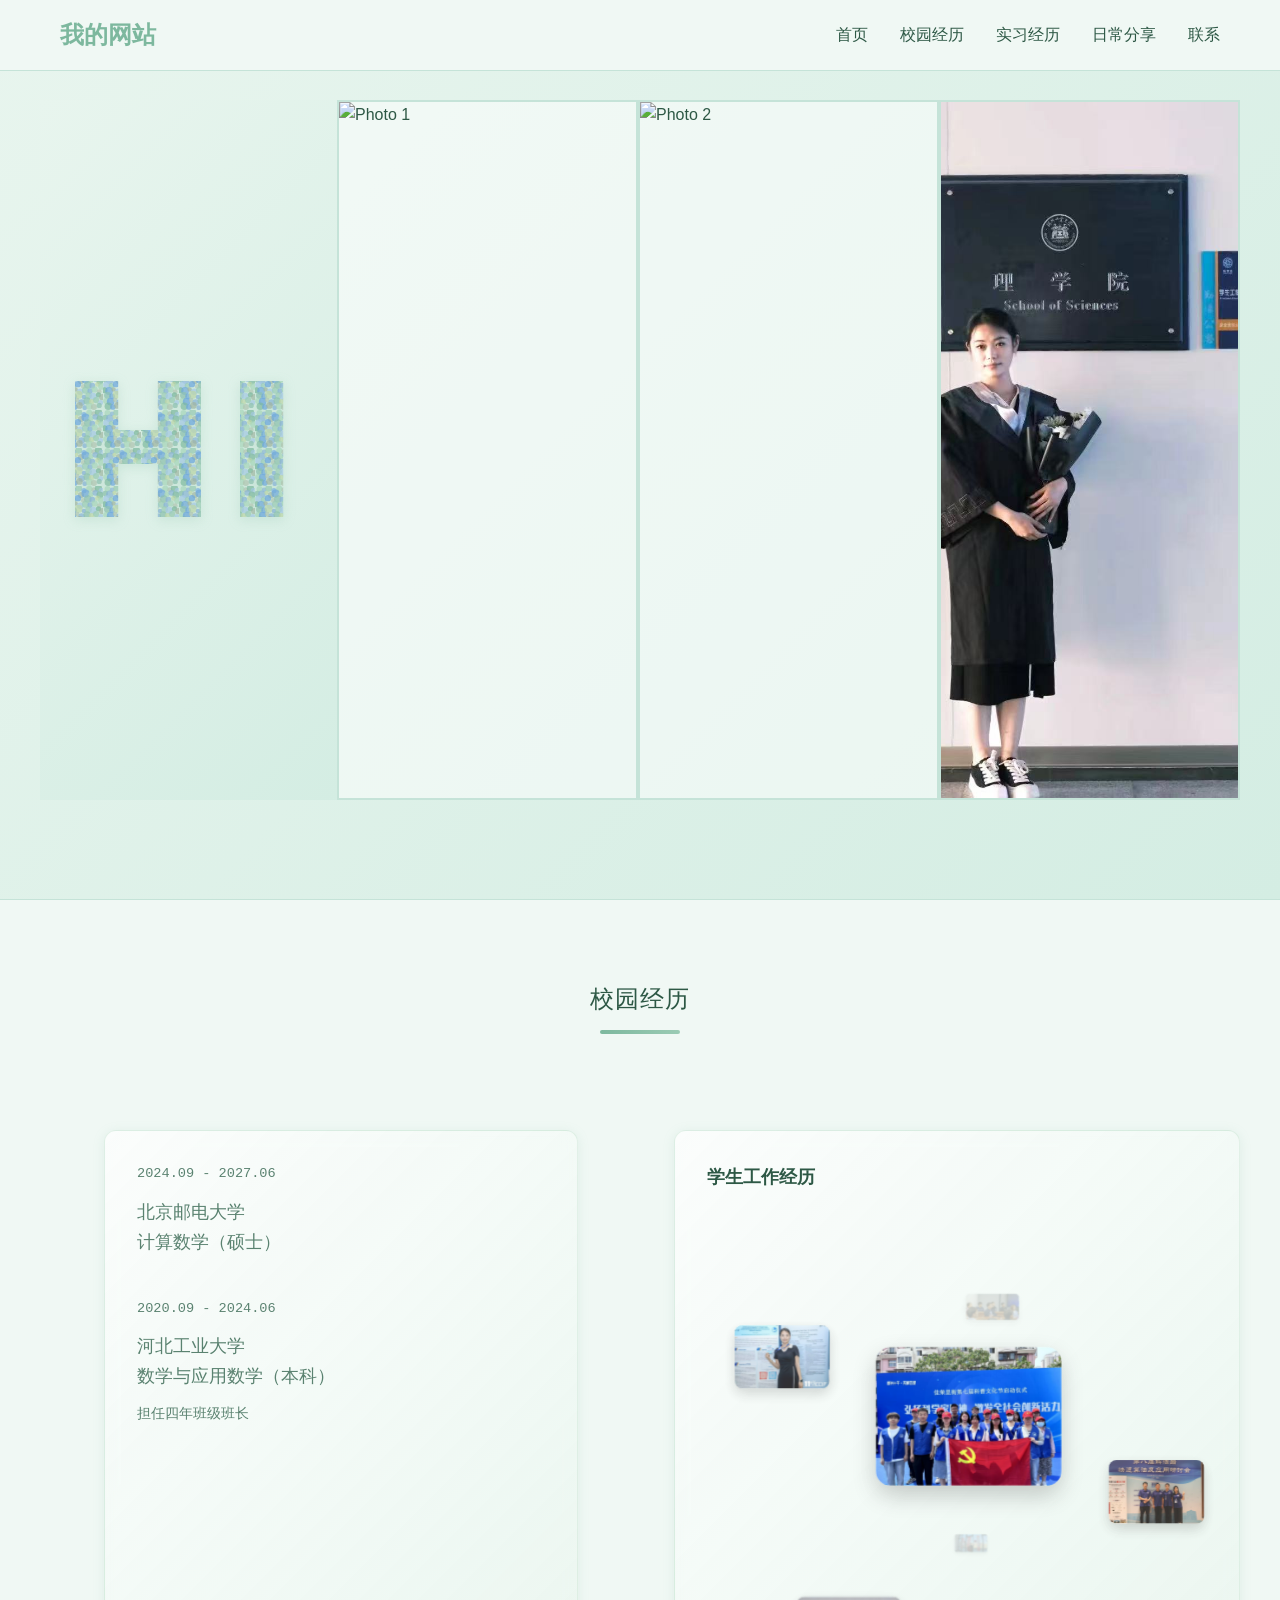
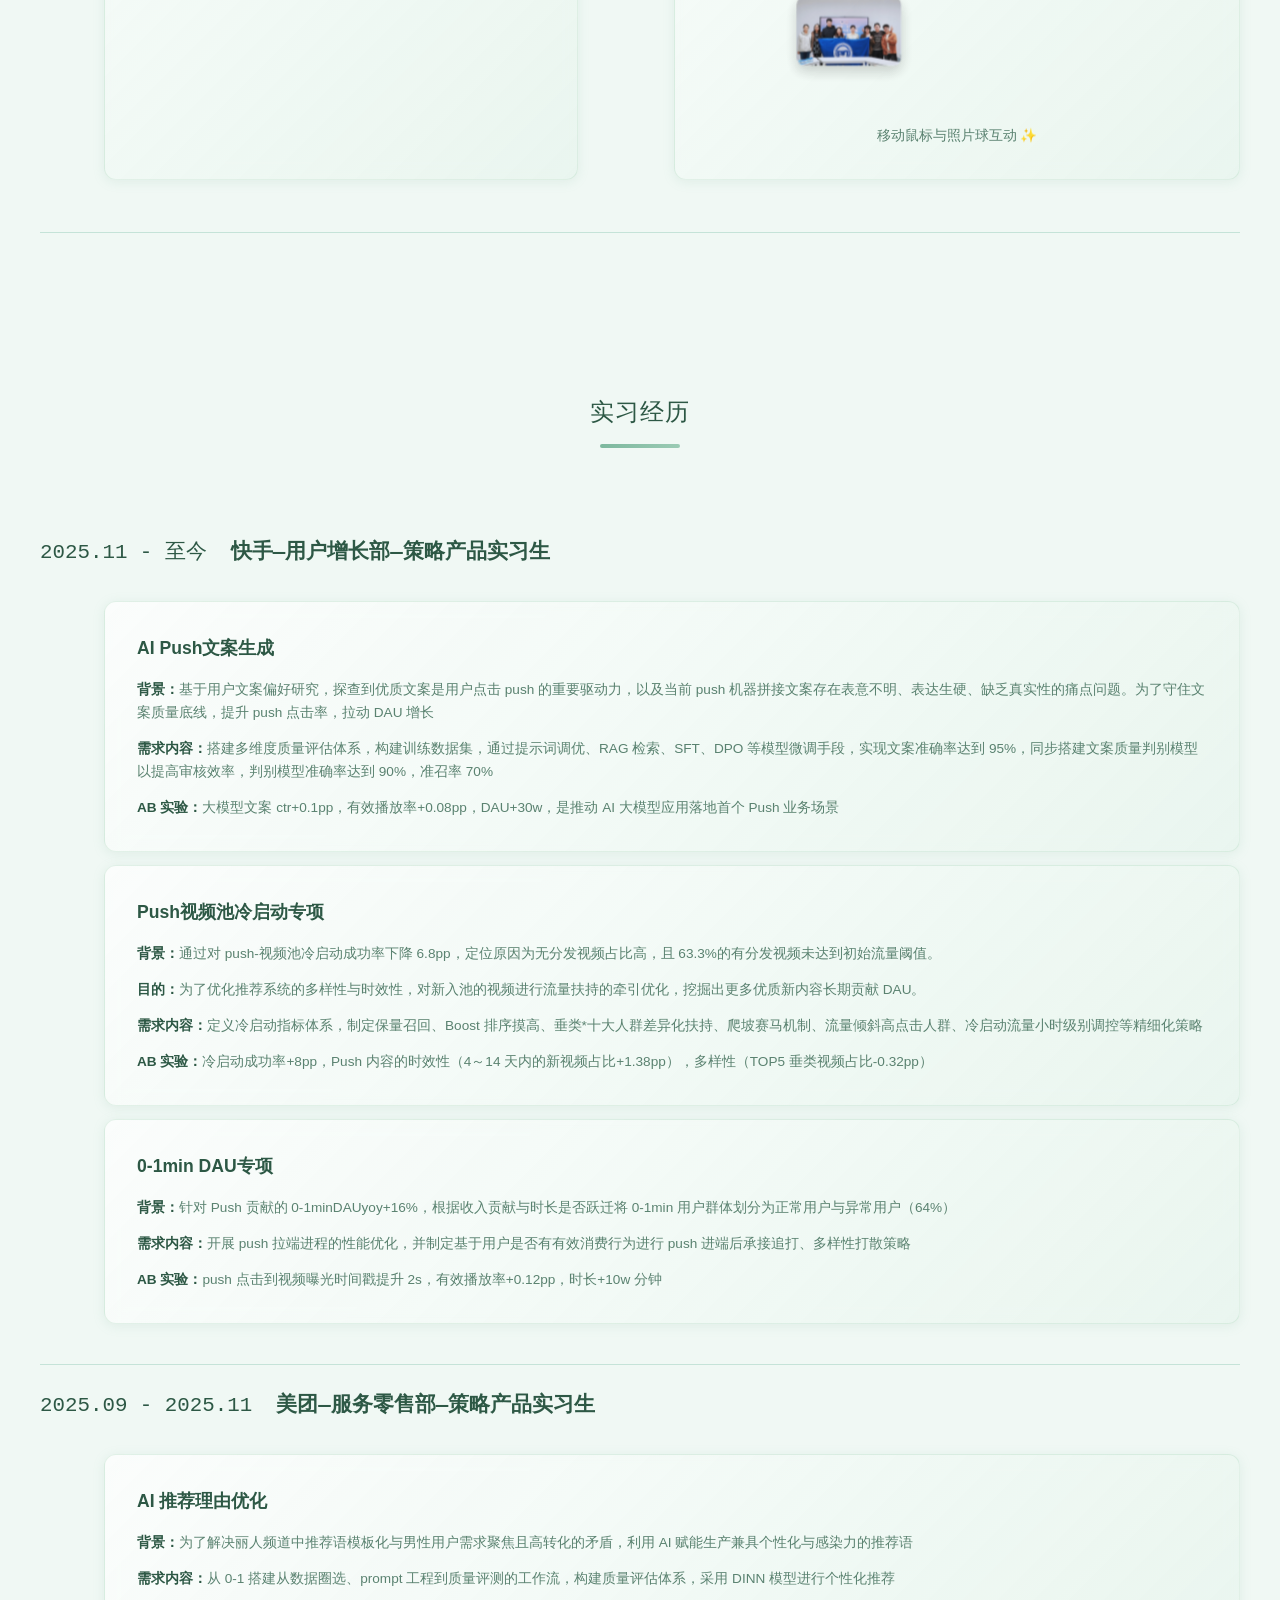
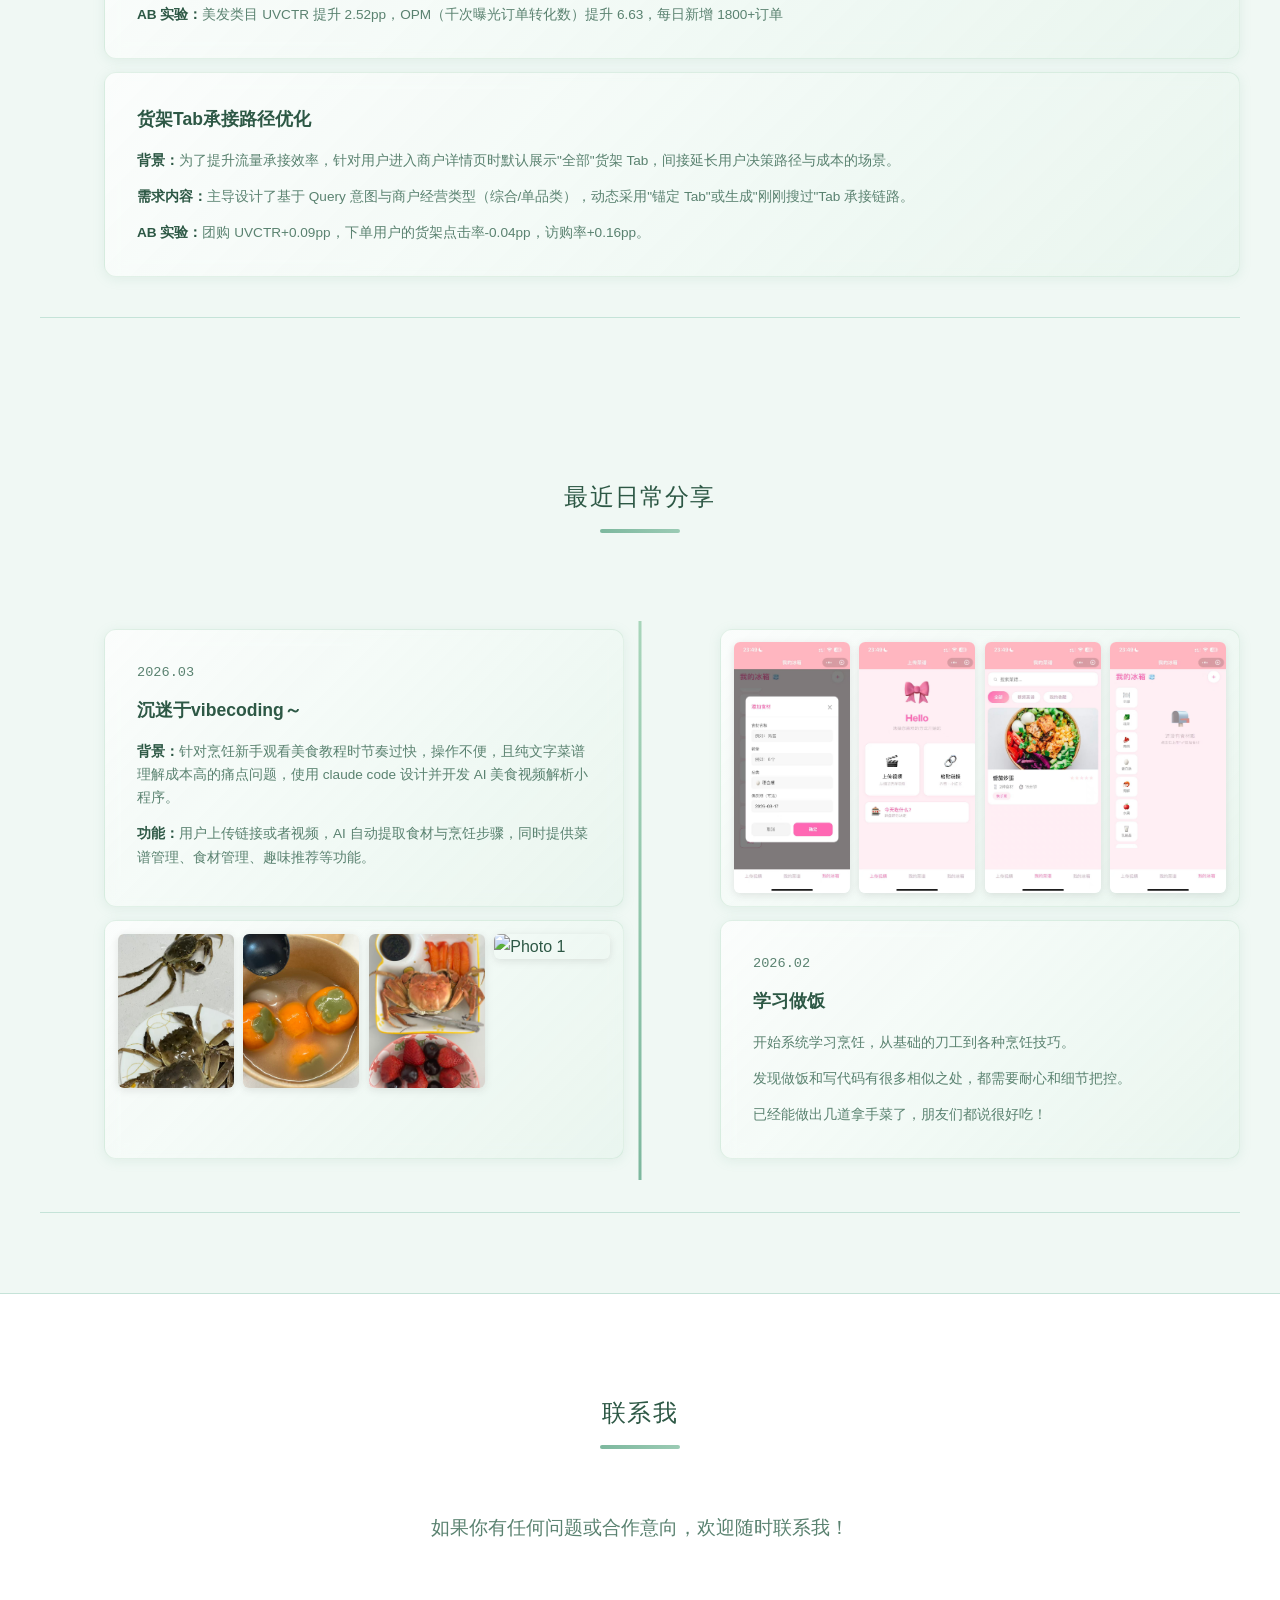
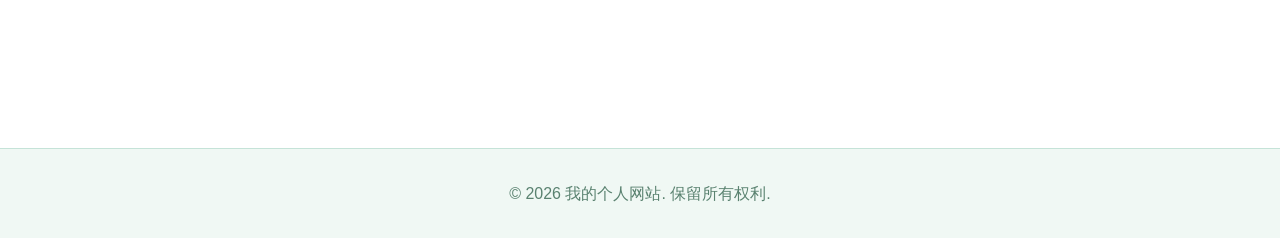
==== commit fc500fbc: "调整为适中圆角：Poppins/Montserrat，不会过于圆滑" ====
--- a/index.html
+++ b/index.html
@@ -10,8 +10,8 @@
     <title>我的个人网站</title>
     <link rel="preconnect" href="https://fonts.googleapis.com">
     <link rel="preconnect" href="https://fonts.gstatic.com" crossorigin>
-    <link href="https://fonts.googleapis.com/css2?family=Quicksand:wght@700;900&family=Varela+Round&family=Nunito:wght@900&display=swap" rel="stylesheet">
-    <link rel="stylesheet" href="css/style.css?v=35">
+    <link href="https://fonts.googleapis.com/css2?family=Poppins:wght@800;900&family=Montserrat:wght@800;900&display=swap" rel="stylesheet">
+    <link rel="stylesheet" href="css/style.css?v=36">
 </head>
 <body>
     <!-- 导航栏 -->
--- a/css/style.css
+++ b/css/style.css
@@ -171,7 +171,7 @@
     font-size: 12rem;
     font-weight: 900;
     text-align: center;
-    font-family: 'Quicksand', 'Varela Round', 'Nunito', 'Helvetica Rounded', 'Arial Rounded MT Bold', sans-serif;
+    font-family: 'Poppins', 'Montserrat', -apple-system, BlinkMacSystemFont, 'SF Pro Display', 'Segoe UI', sans-serif;
     letter-spacing: 0.1em;
     position: relative;
     text-transform: uppercase;
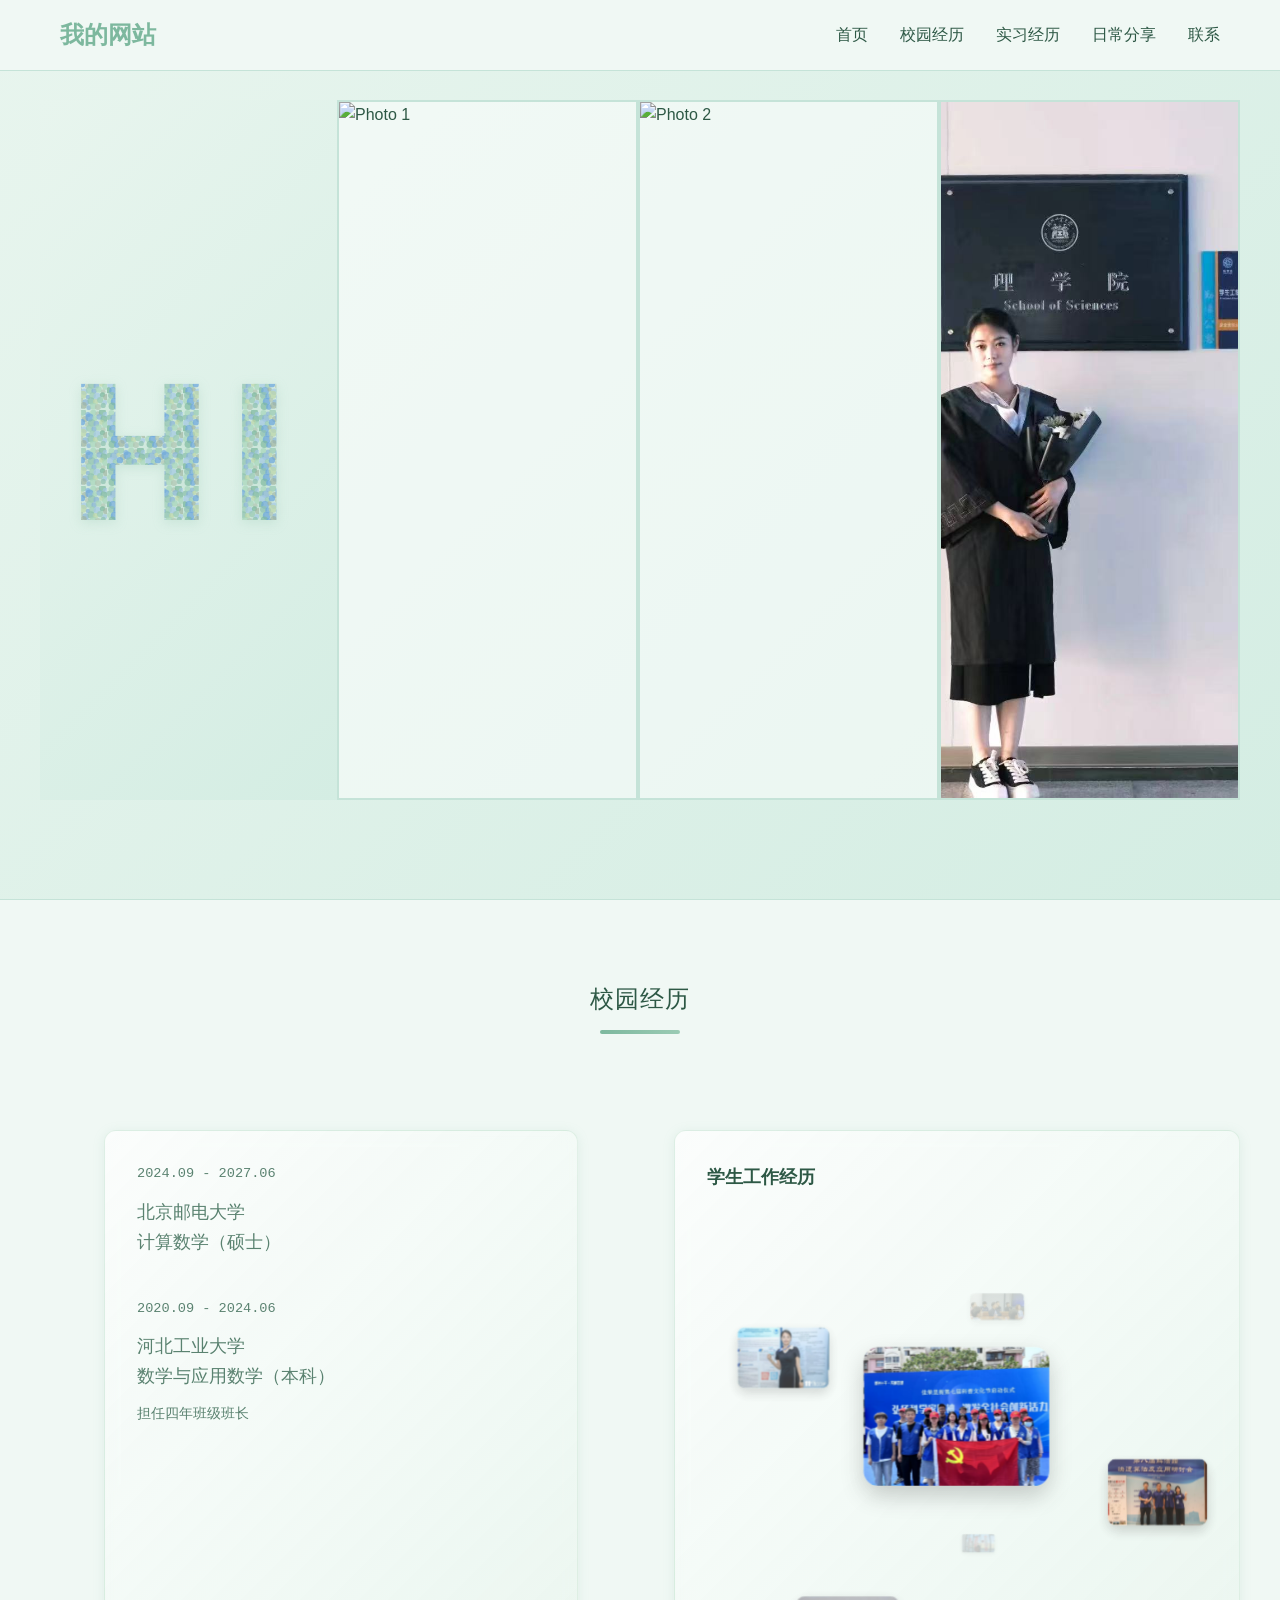
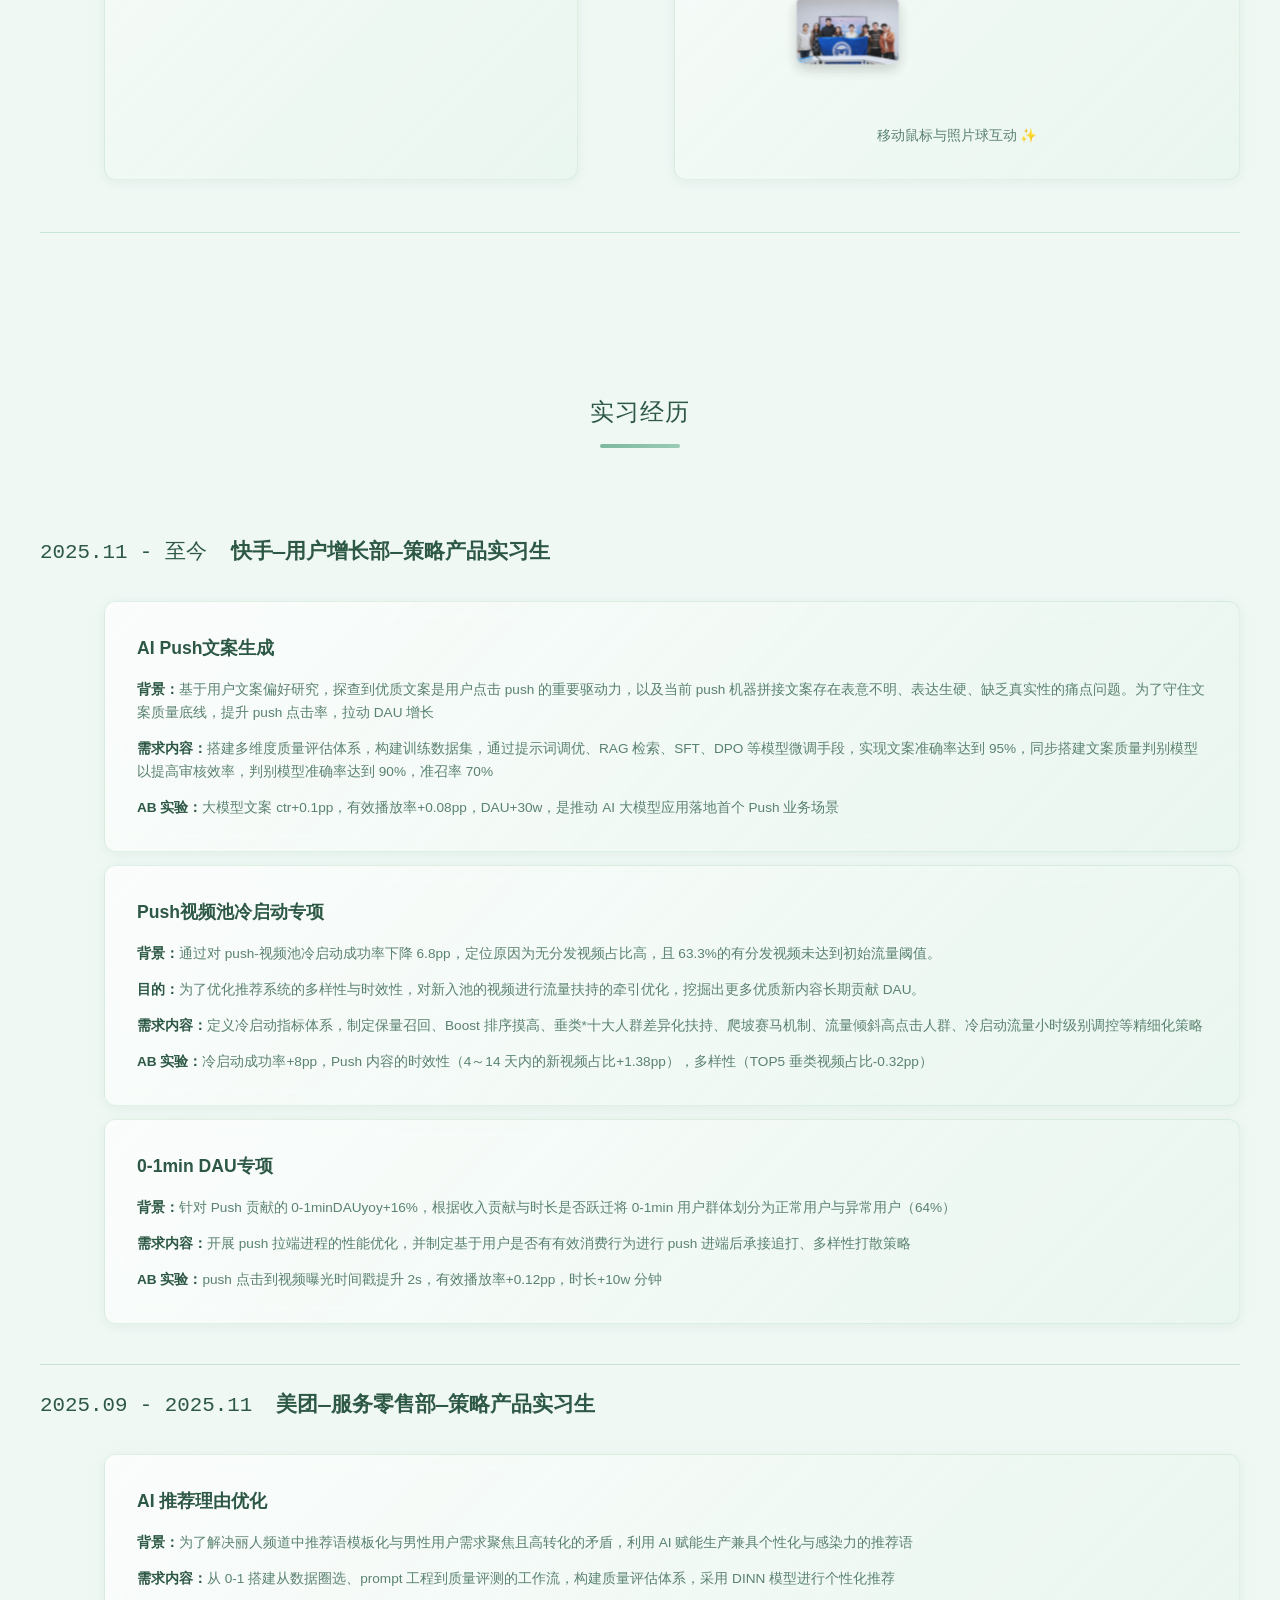
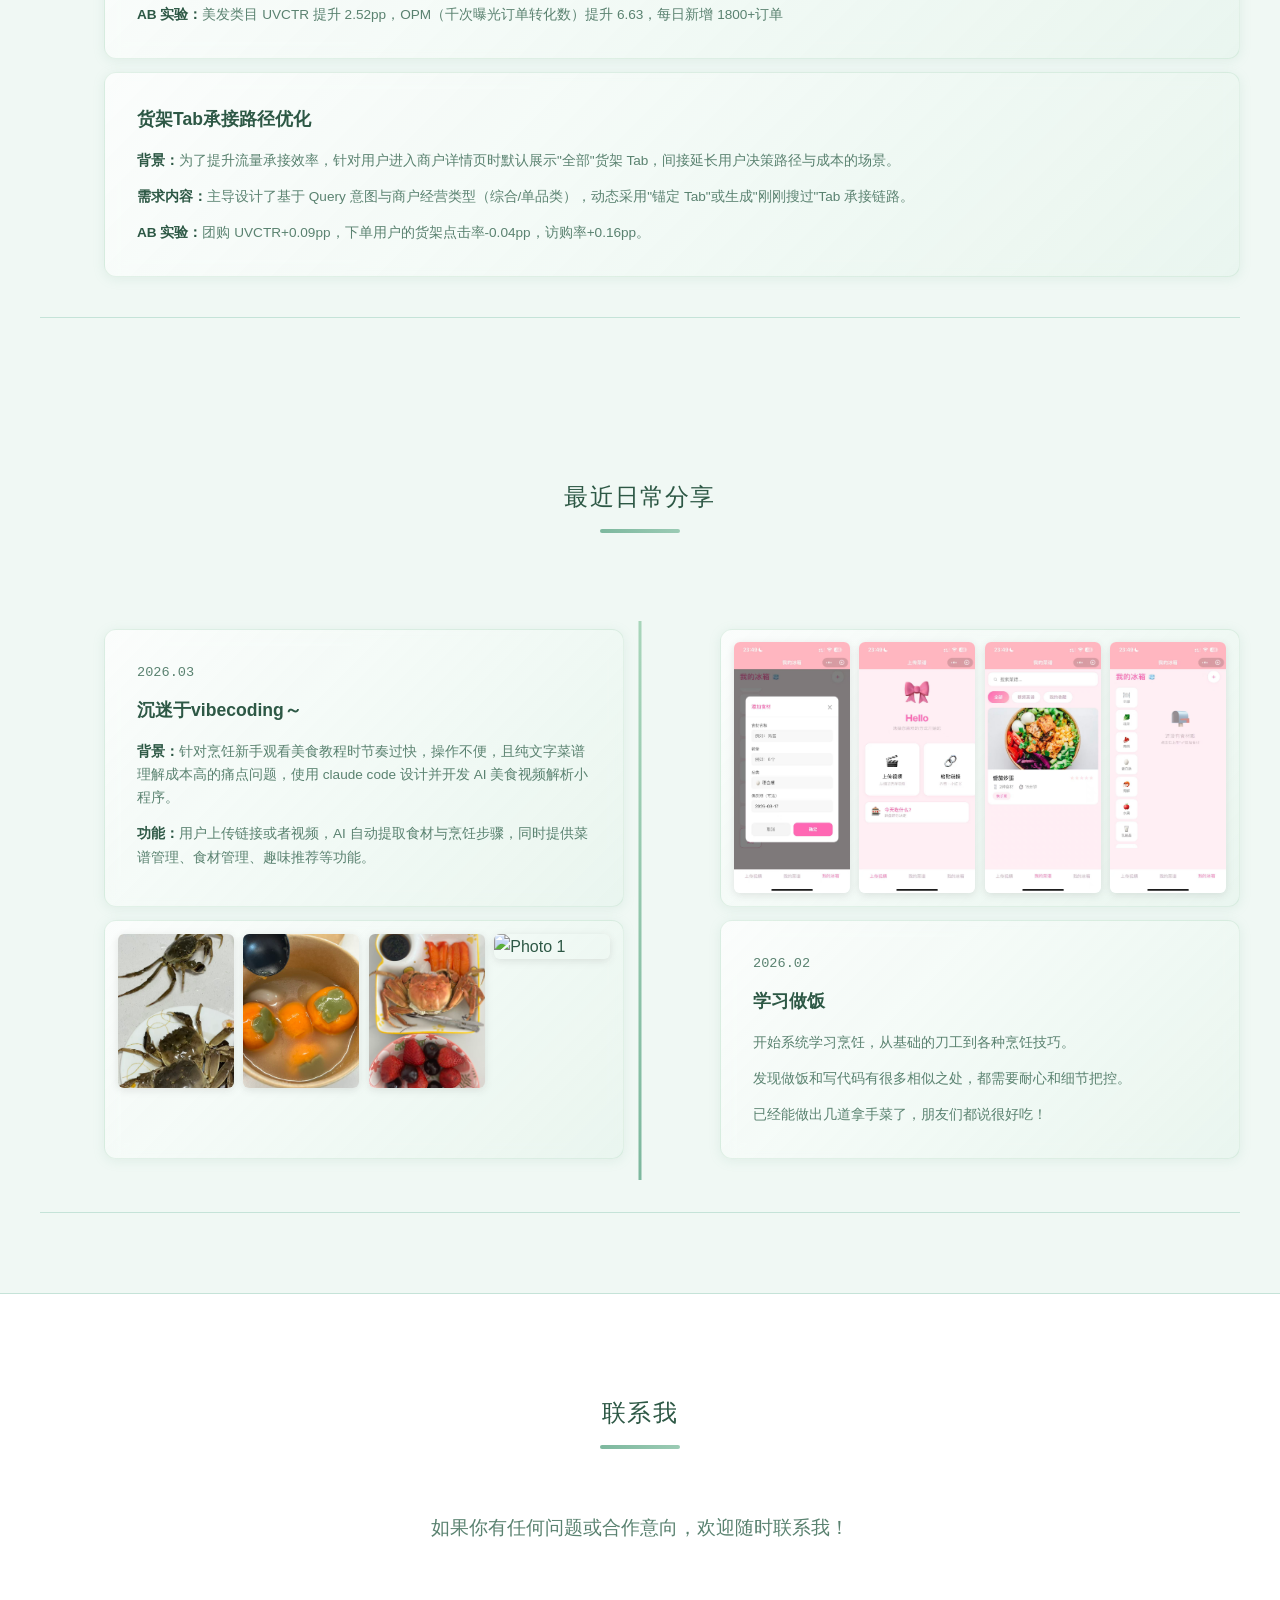
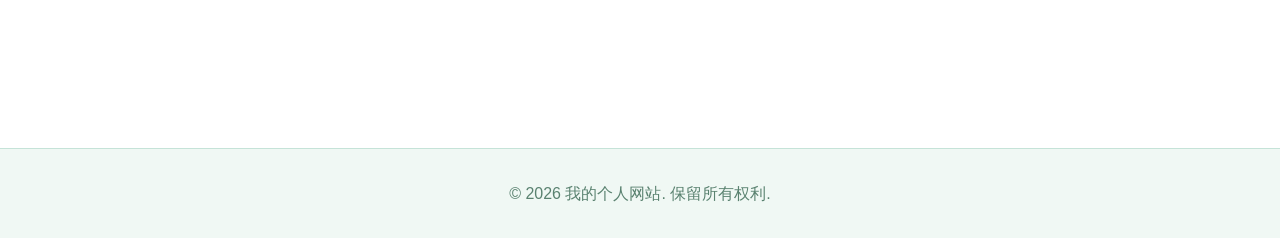
==== commit b4ea8c0b: "换用Outfit字体(800字重)：现代几何风格，圆角适中不过度" ====
--- a/index.html
+++ b/index.html
@@ -10,8 +10,8 @@
     <title>我的个人网站</title>
     <link rel="preconnect" href="https://fonts.googleapis.com">
     <link rel="preconnect" href="https://fonts.gstatic.com" crossorigin>
-    <link href="https://fonts.googleapis.com/css2?family=Poppins:wght@800;900&family=Montserrat:wght@800;900&display=swap" rel="stylesheet">
-    <link rel="stylesheet" href="css/style.css?v=36">
+    <link href="https://fonts.googleapis.com/css2?family=Outfit:wght@700;800&family=DM+Sans:wght@800&display=swap" rel="stylesheet">
+    <link rel="stylesheet" href="css/style.css?v=37">
 </head>
 <body>
     <!-- 导航栏 -->
--- a/css/style.css
+++ b/css/style.css
@@ -169,9 +169,9 @@
 
 .text-3d {
     font-size: 12rem;
-    font-weight: 900;
+    font-weight: 800;
     text-align: center;
-    font-family: 'Poppins', 'Montserrat', -apple-system, BlinkMacSystemFont, 'SF Pro Display', 'Segoe UI', sans-serif;
+    font-family: 'Outfit', 'DM Sans', -apple-system, BlinkMacSystemFont, sans-serif;
     letter-spacing: 0.1em;
     position: relative;
     text-transform: uppercase;
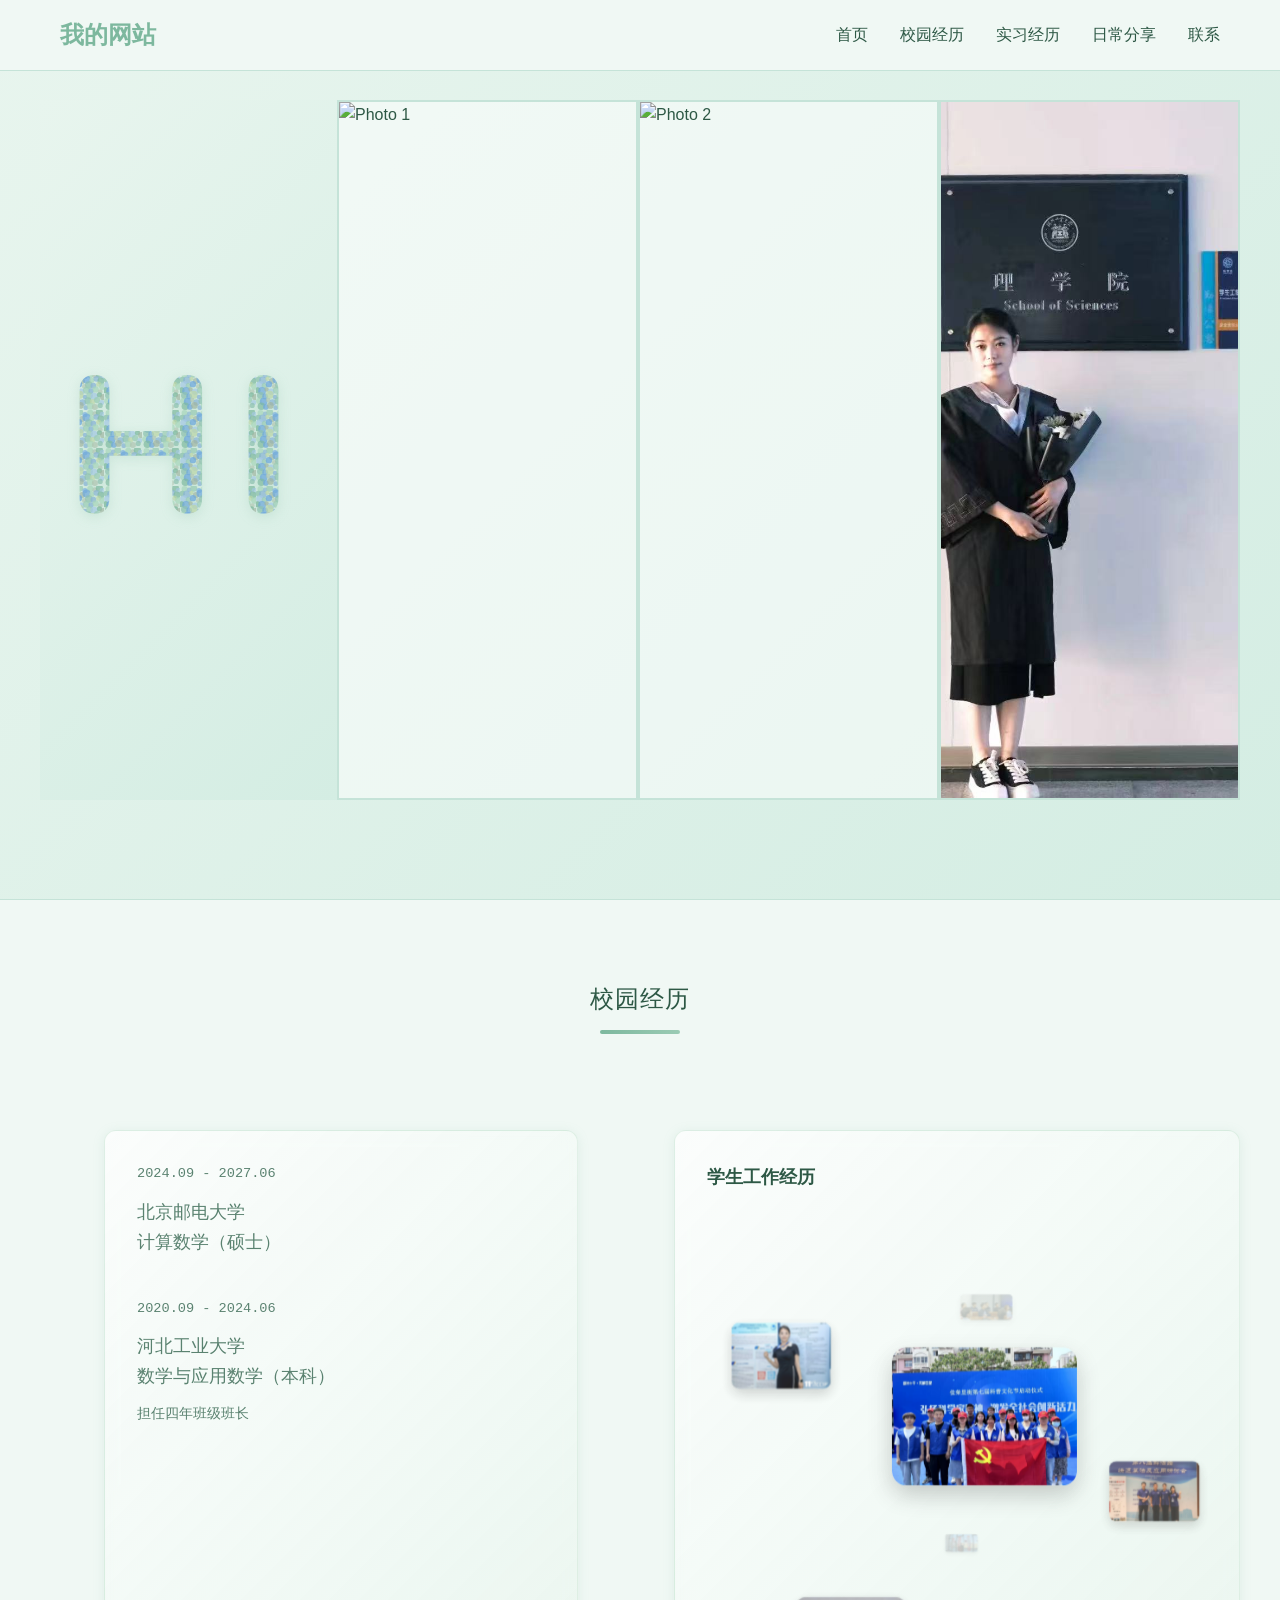
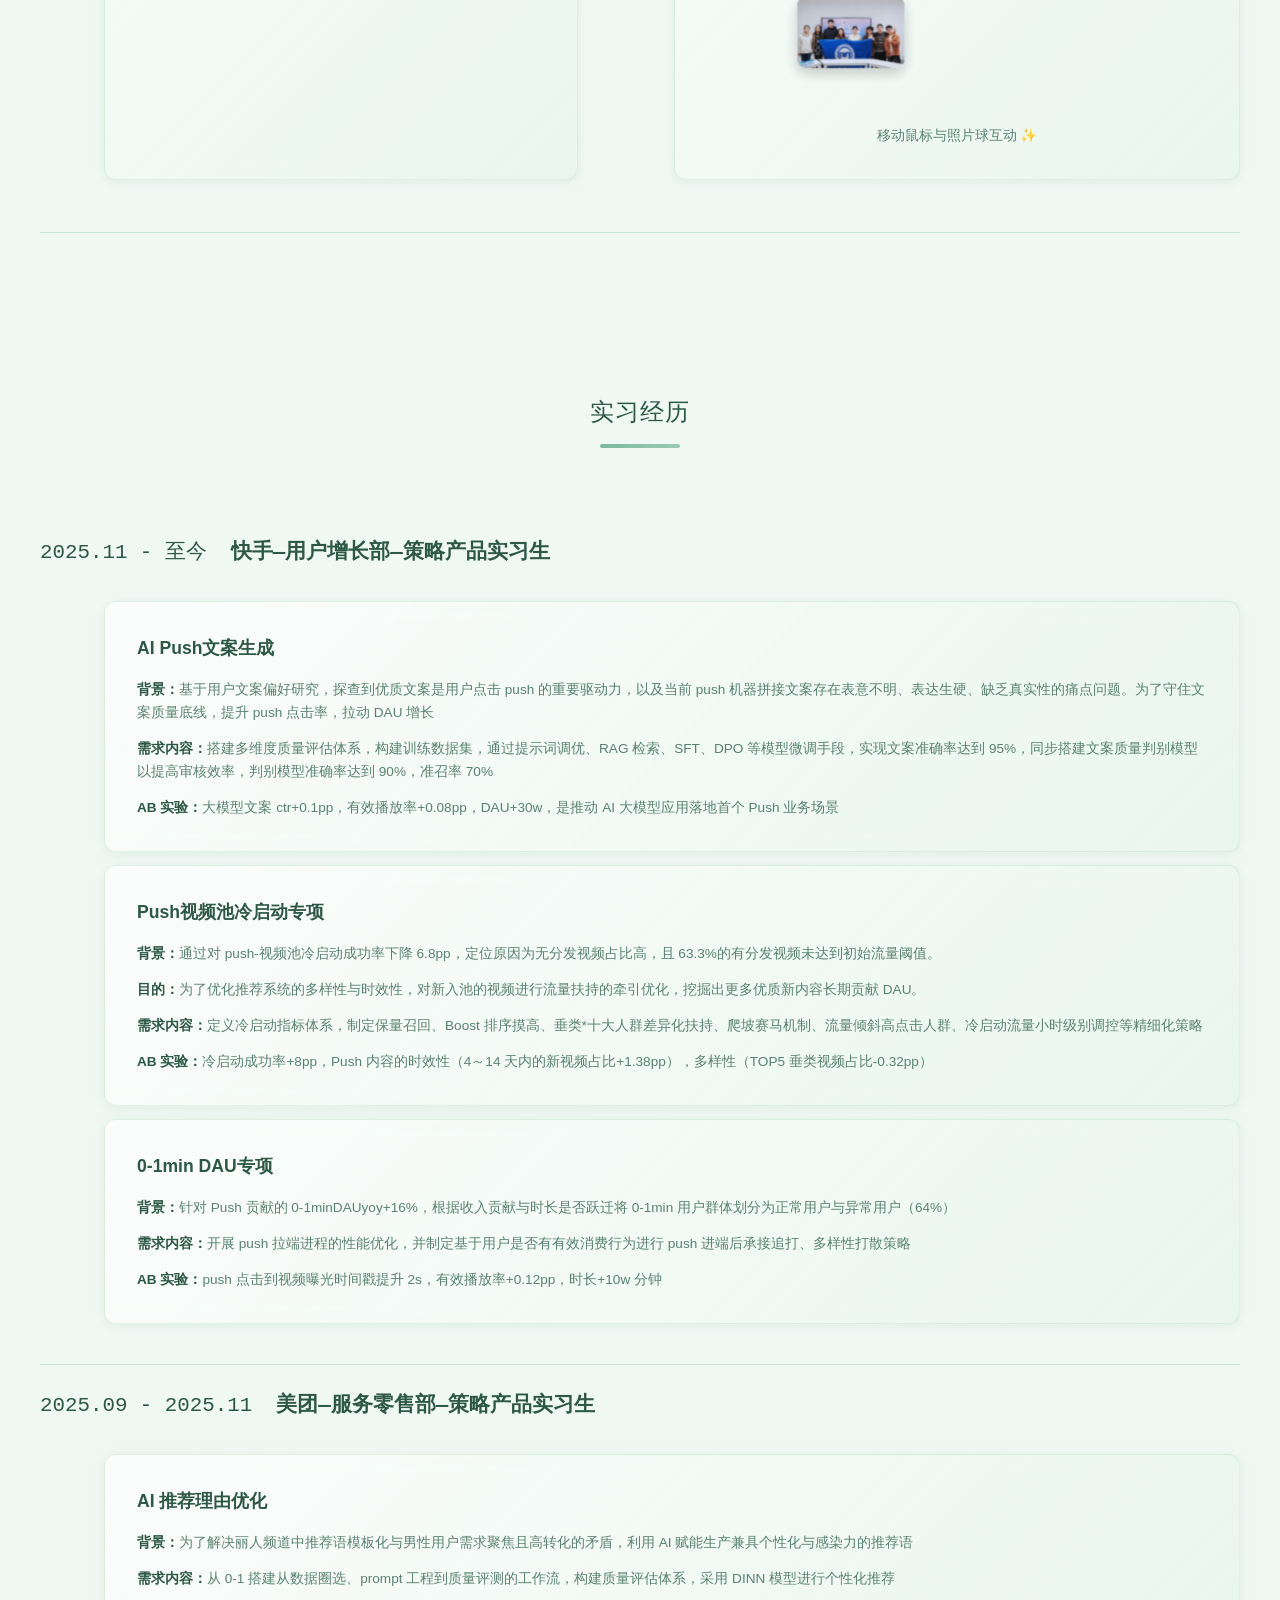
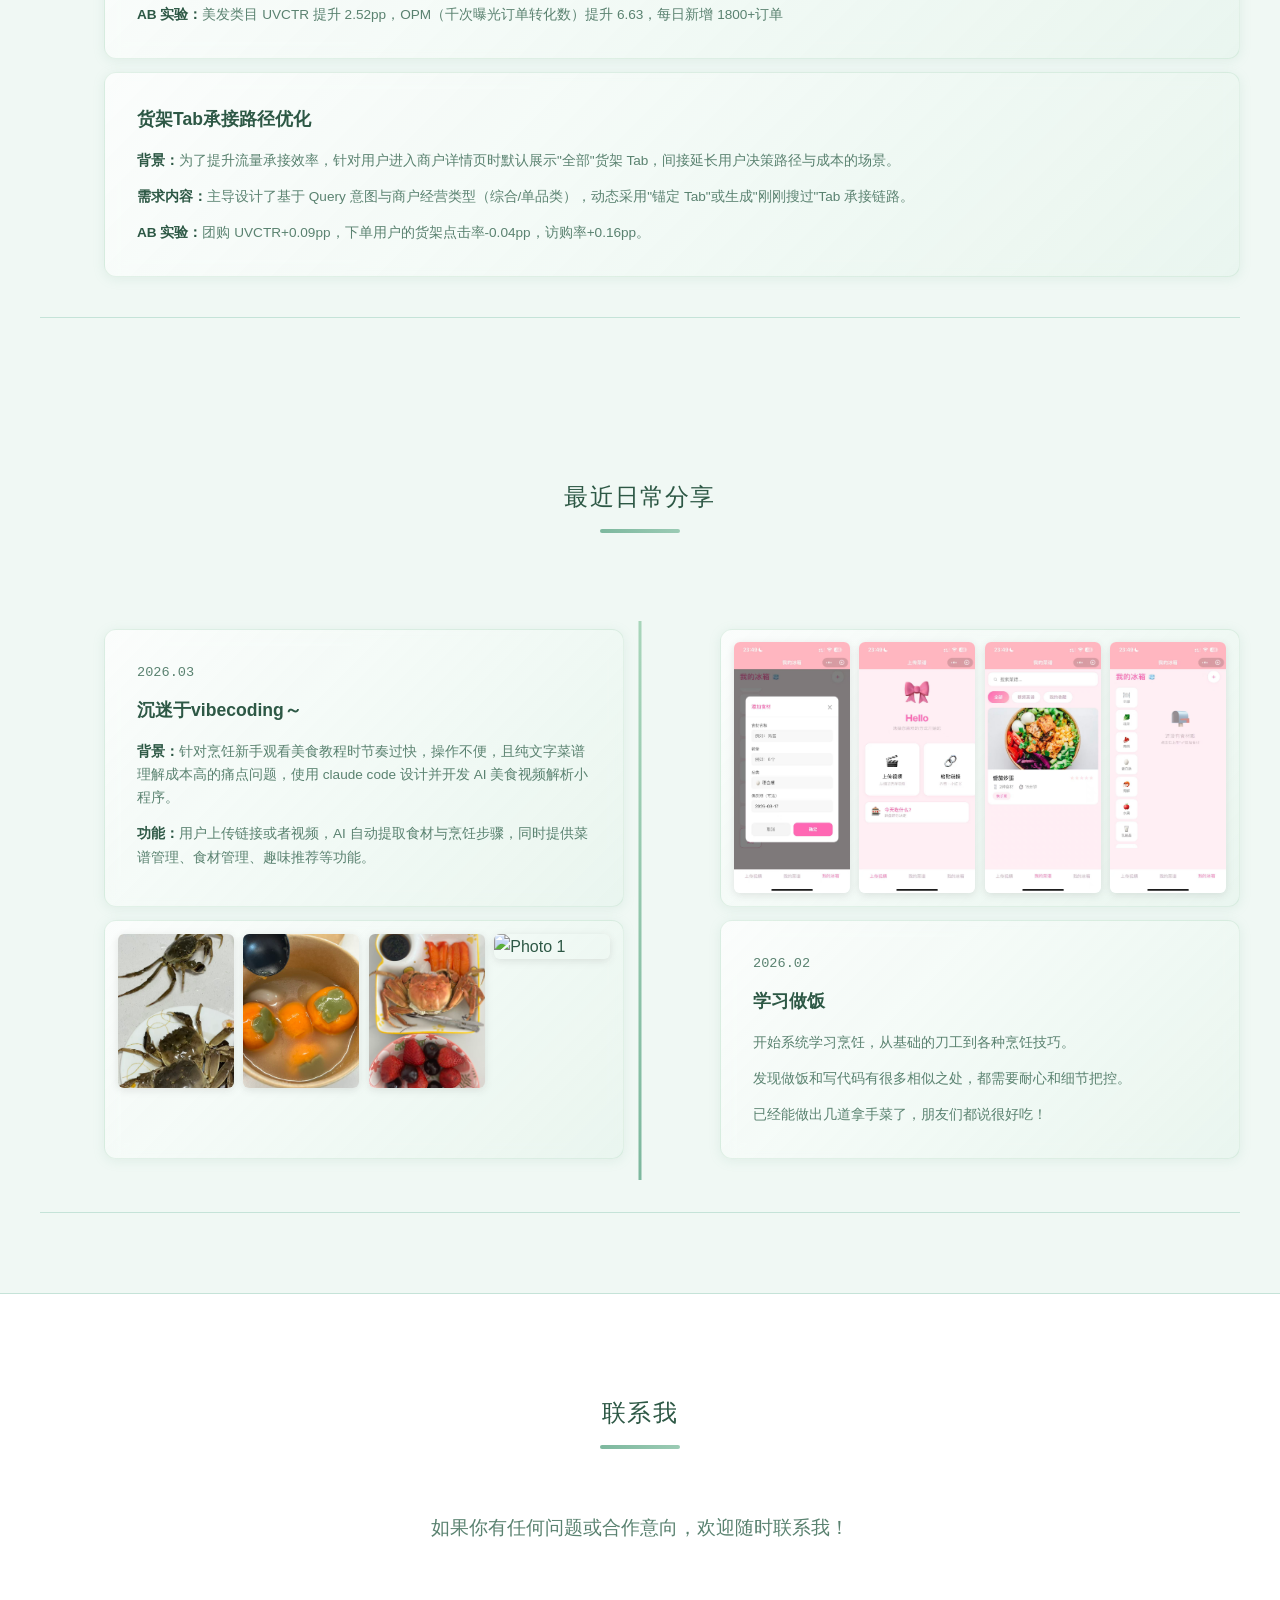
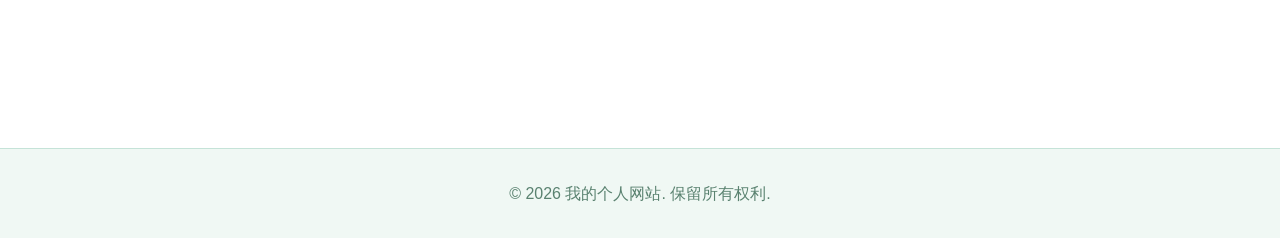
==== commit 89d7fc7e: "换用Nunito字体：圆角适中，比Outfit圆润一点点" ====
--- a/index.html
+++ b/index.html
@@ -10,8 +10,8 @@
     <title>我的个人网站</title>
     <link rel="preconnect" href="https://fonts.googleapis.com">
     <link rel="preconnect" href="https://fonts.gstatic.com" crossorigin>
-    <link href="https://fonts.googleapis.com/css2?family=Outfit:wght@700;800&family=DM+Sans:wght@800&display=swap" rel="stylesheet">
-    <link rel="stylesheet" href="css/style.css?v=37">
+    <link href="https://fonts.googleapis.com/css2?family=Nunito:wght@800&family=Outfit:wght@700&display=swap" rel="stylesheet">
+    <link rel="stylesheet" href="css/style.css?v=38">
 </head>
 <body>
     <!-- 导航栏 -->
--- a/css/style.css
+++ b/css/style.css
@@ -171,7 +171,7 @@
     font-size: 12rem;
     font-weight: 800;
     text-align: center;
-    font-family: 'Outfit', 'DM Sans', -apple-system, BlinkMacSystemFont, sans-serif;
+    font-family: 'Nunito', 'Outfit', sans-serif;
     letter-spacing: 0.1em;
     position: relative;
     text-transform: uppercase;
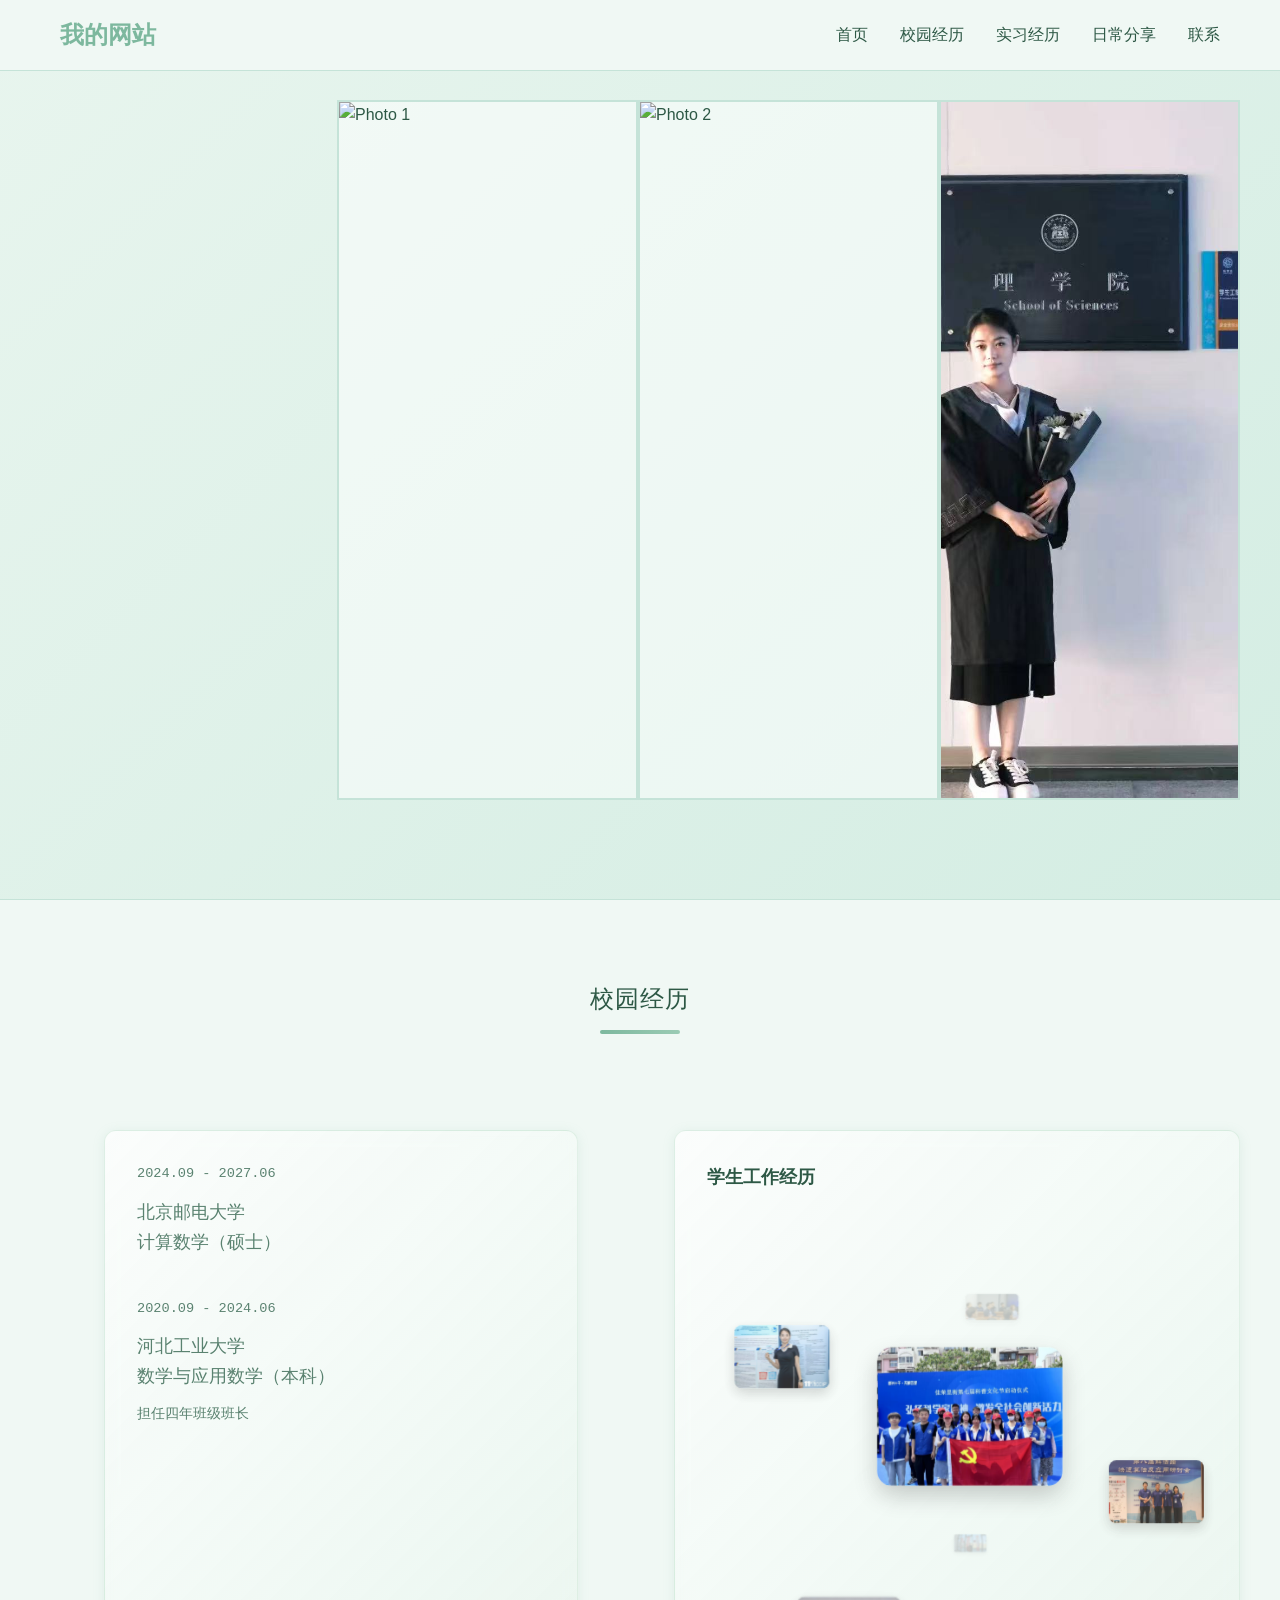
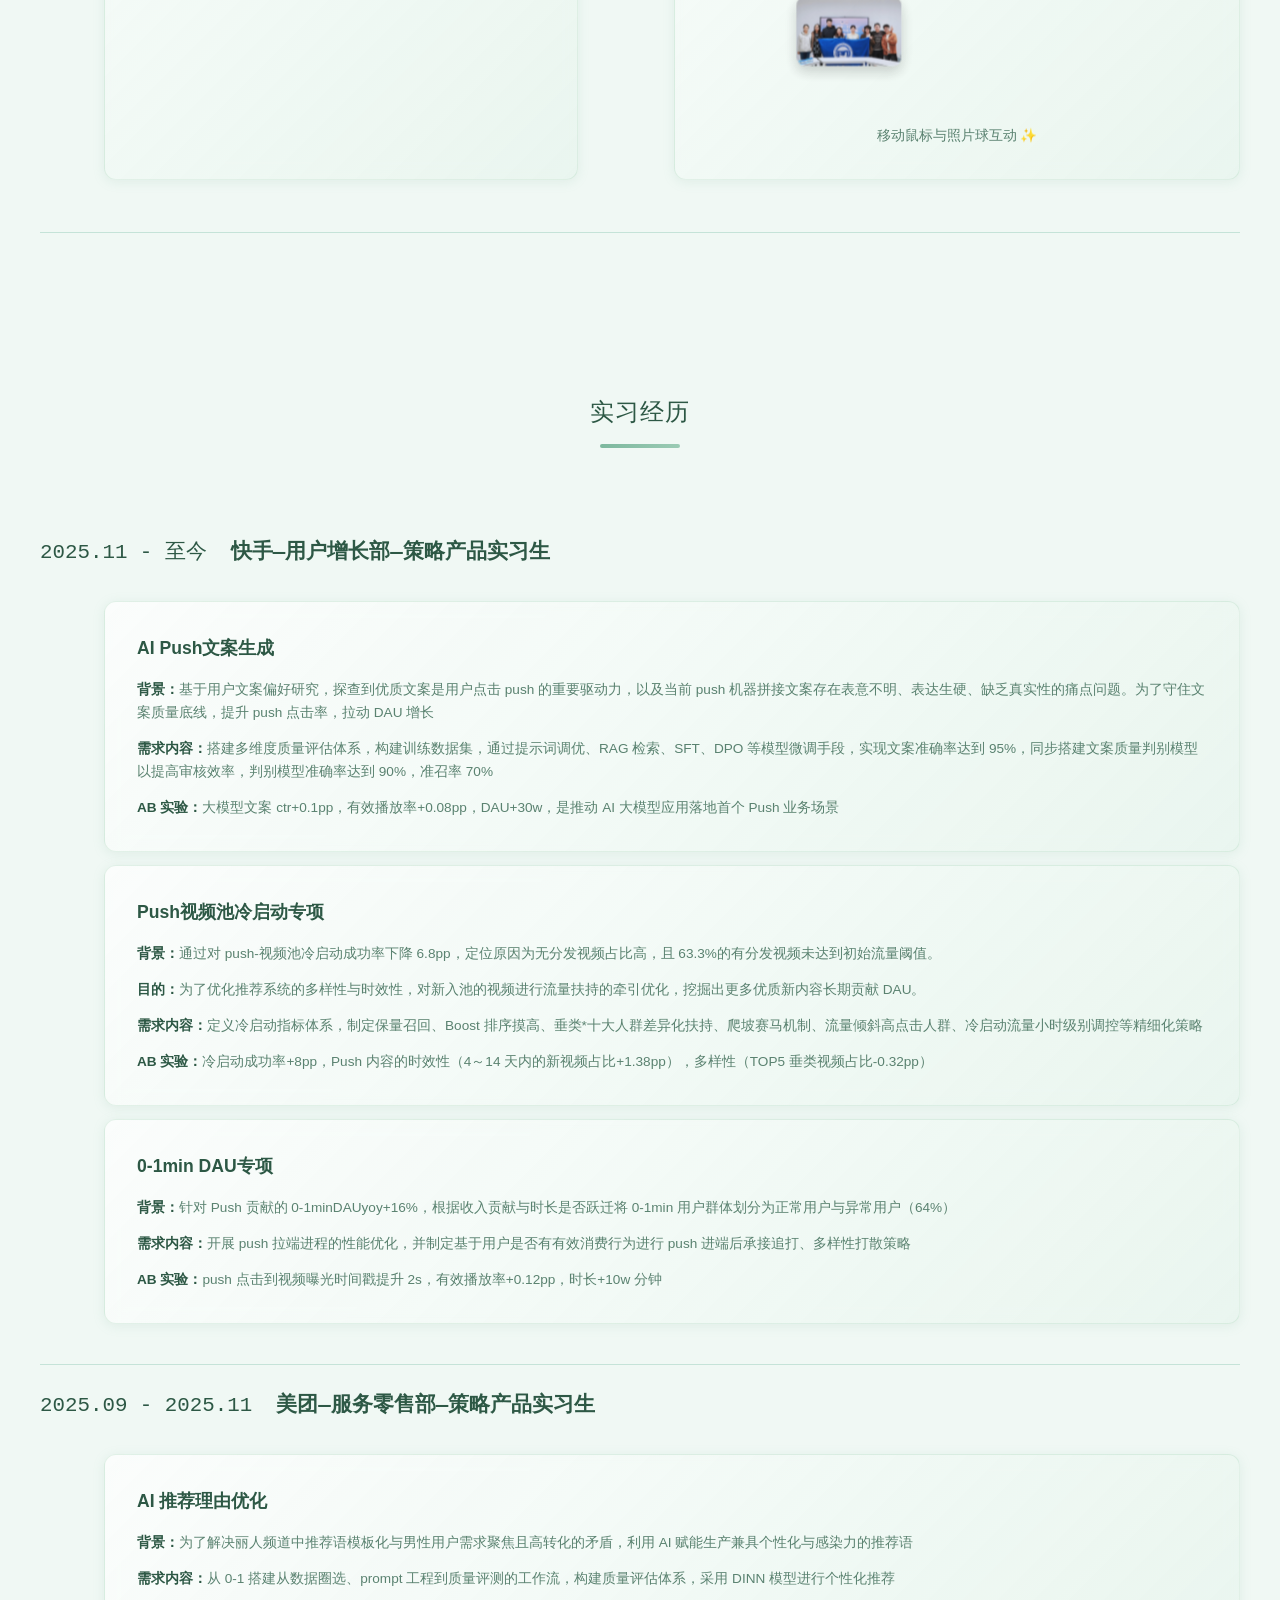
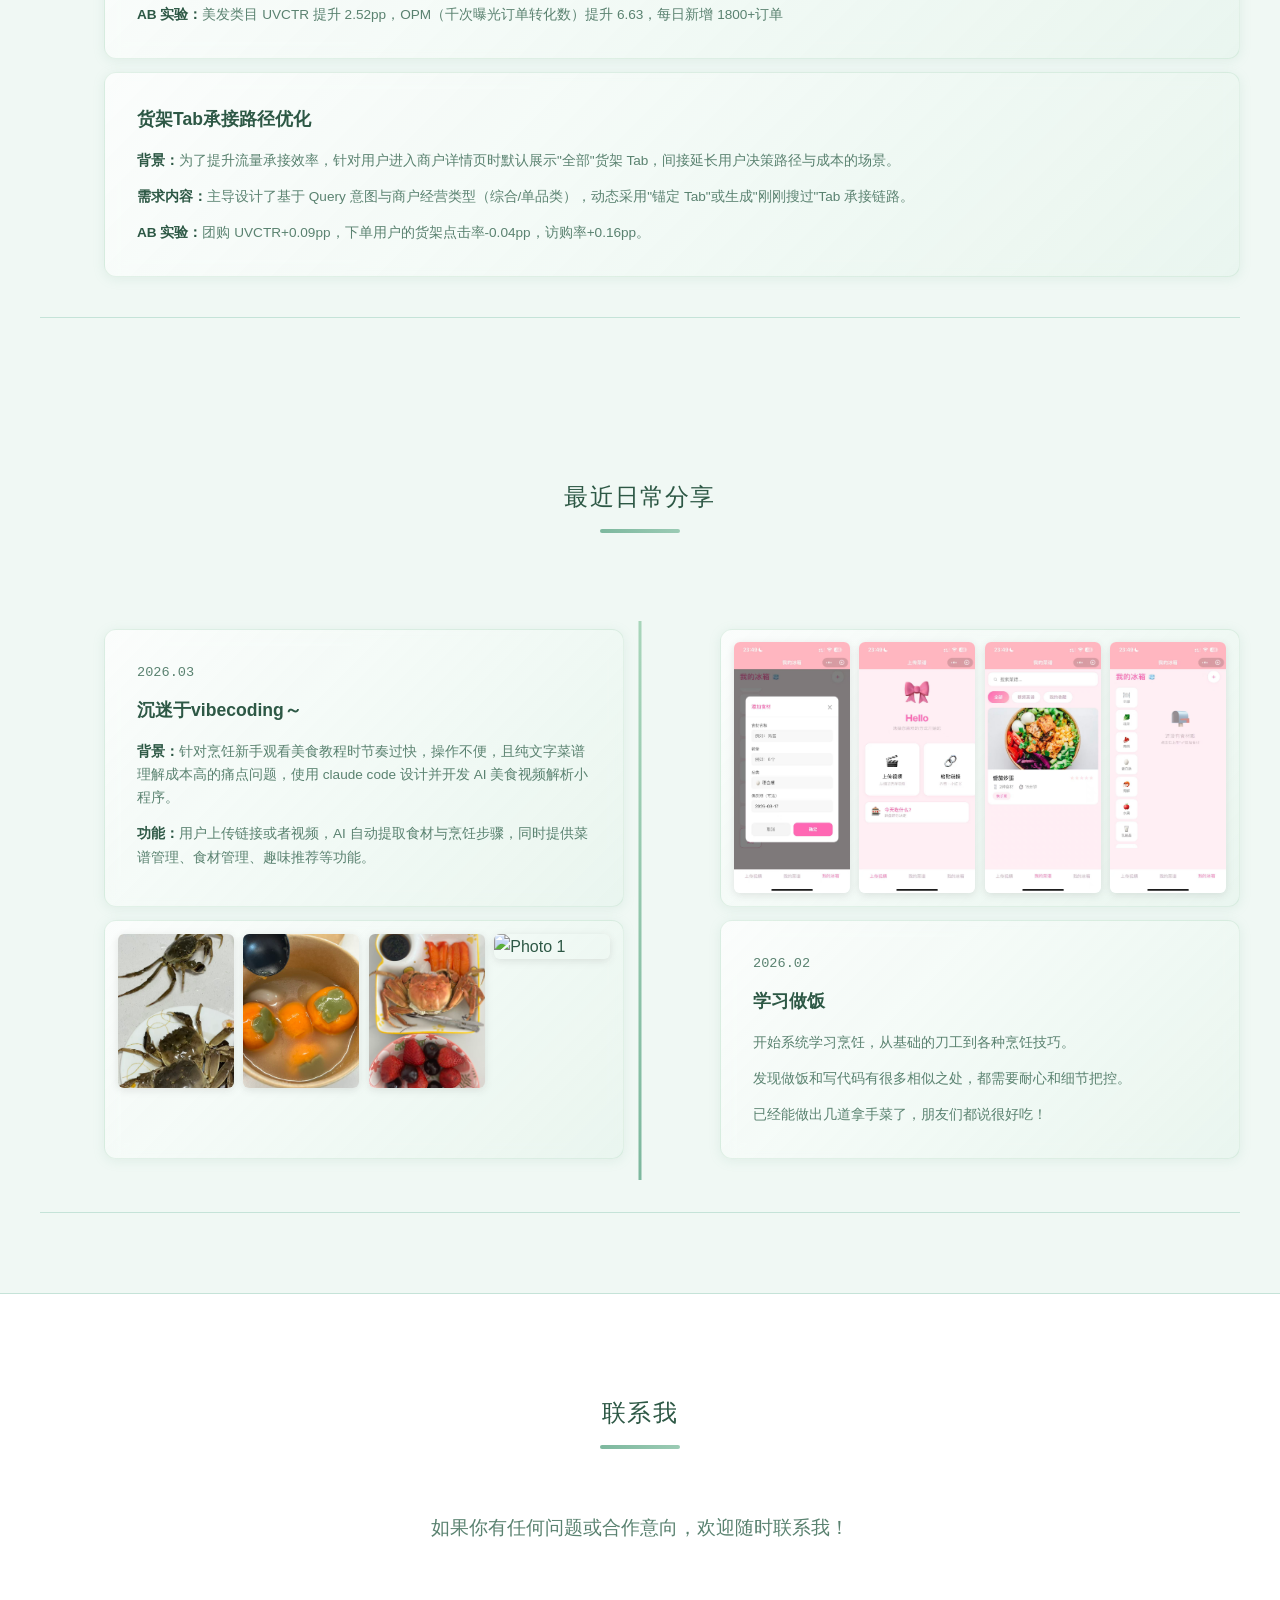
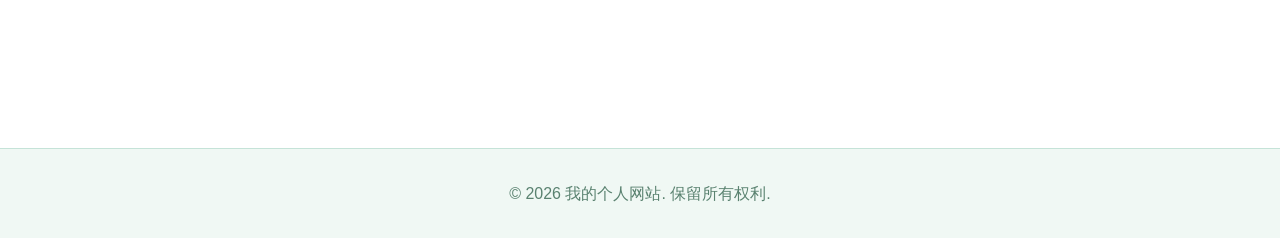
==== commit 2bb92b98: "添加照片滑入动画：三张照片从右侧依次缓缓滑入" ====
--- a/index.html
+++ b/index.html
@@ -11,7 +11,7 @@
     <link rel="preconnect" href="https://fonts.googleapis.com">
     <link rel="preconnect" href="https://fonts.gstatic.com" crossorigin>
     <link href="https://fonts.googleapis.com/css2?family=Nunito:wght@800&family=Outfit:wght@700&display=swap" rel="stylesheet">
-    <link rel="stylesheet" href="css/style.css?v=38">
+    <link rel="stylesheet" href="css/style.css?v=39">
 </head>
 <body>
     <!-- 导航栏 -->
--- a/css/style.css
+++ b/css/style.css
@@ -143,6 +143,34 @@
     display: flex;
     align-items: center;
     justify-content: center;
+    
+    /* 初始状态：从右侧外面开始 */
+    opacity: 0;
+    transform: translateX(100px);
+}
+
+/* 照片滑入动画 */
+.hero-image:nth-child(2) {
+    animation: slideInFromRight 1s ease-out 0.3s forwards;
+}
+
+.hero-image:nth-child(3) {
+    animation: slideInFromRight 1s ease-out 0.6s forwards;
+}
+
+.hero-image:nth-child(4) {
+    animation: slideInFromRight 1s ease-out 0.9s forwards;
+}
+
+@keyframes slideInFromRight {
+    from {
+        opacity: 0;
+        transform: translateX(100px);
+    }
+    to {
+        opacity: 1;
+        transform: translateX(0);
+    }
 }
 
 .personal-photo {
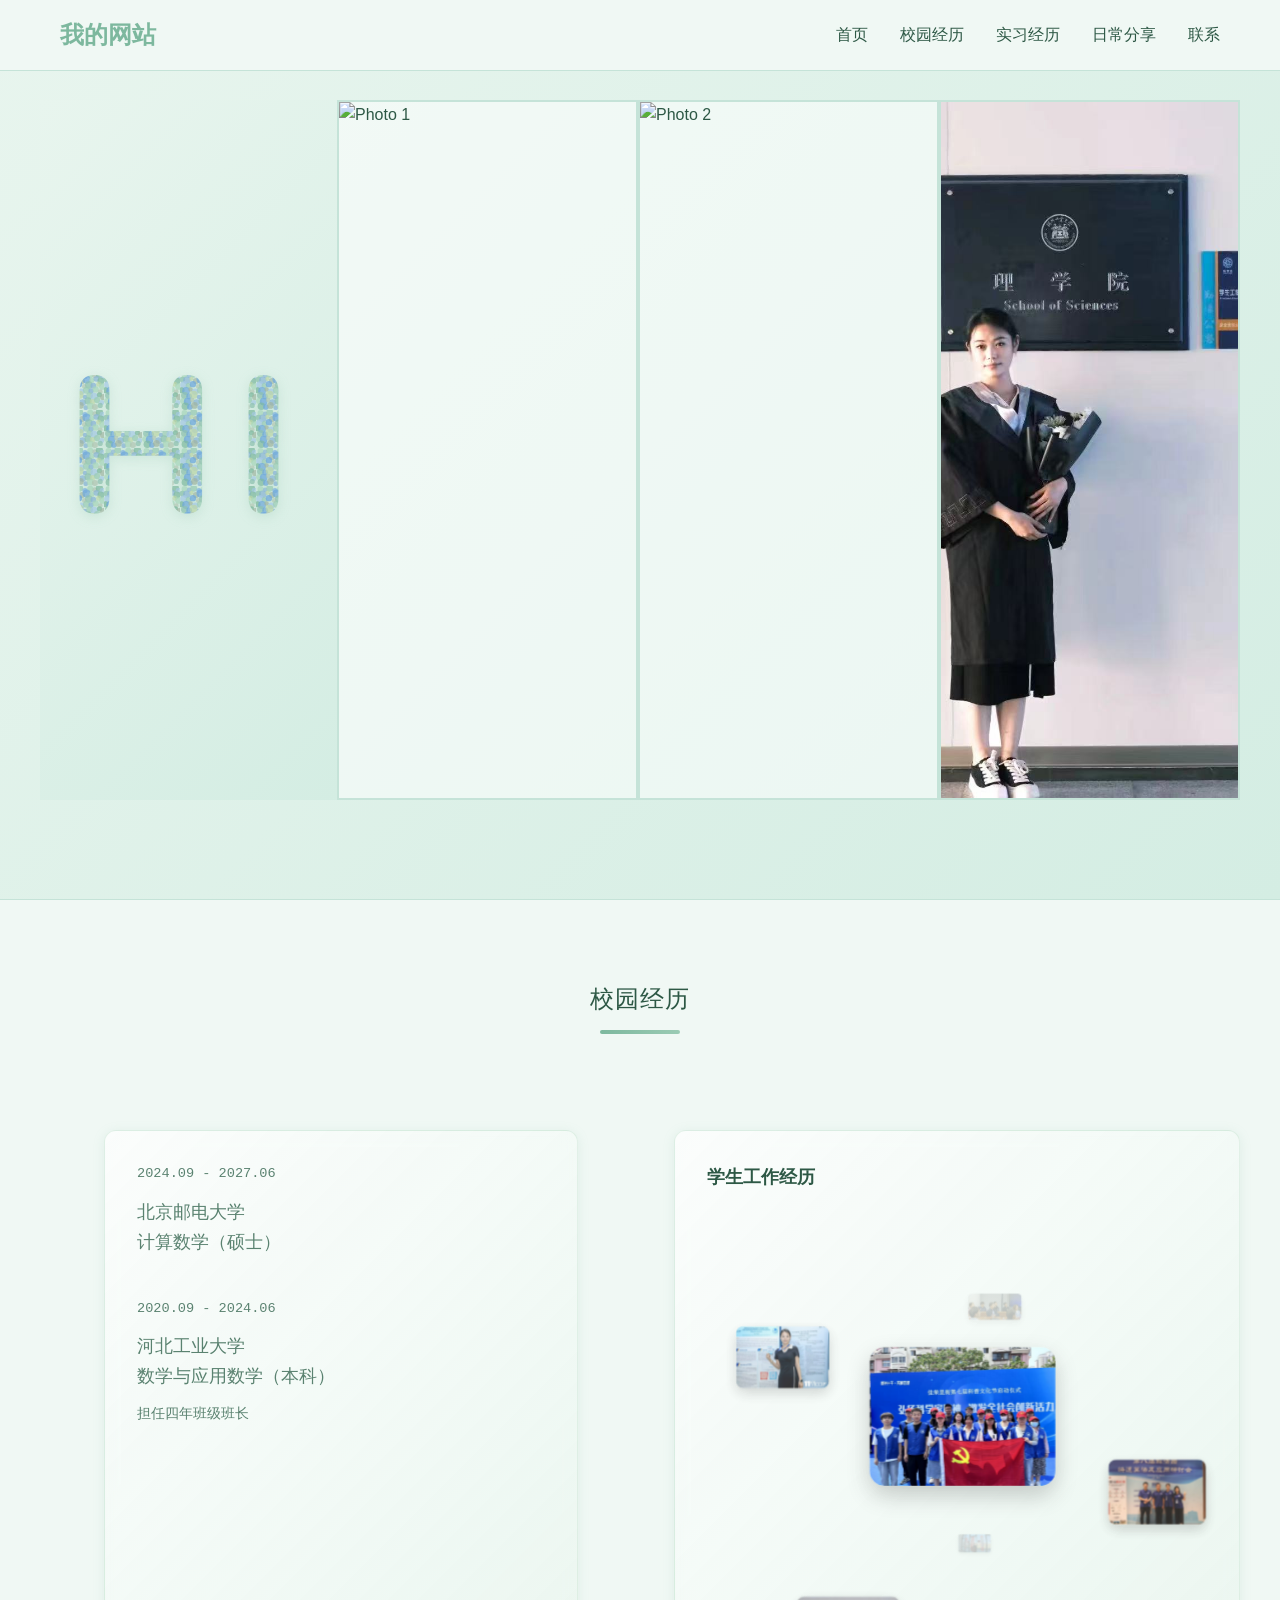
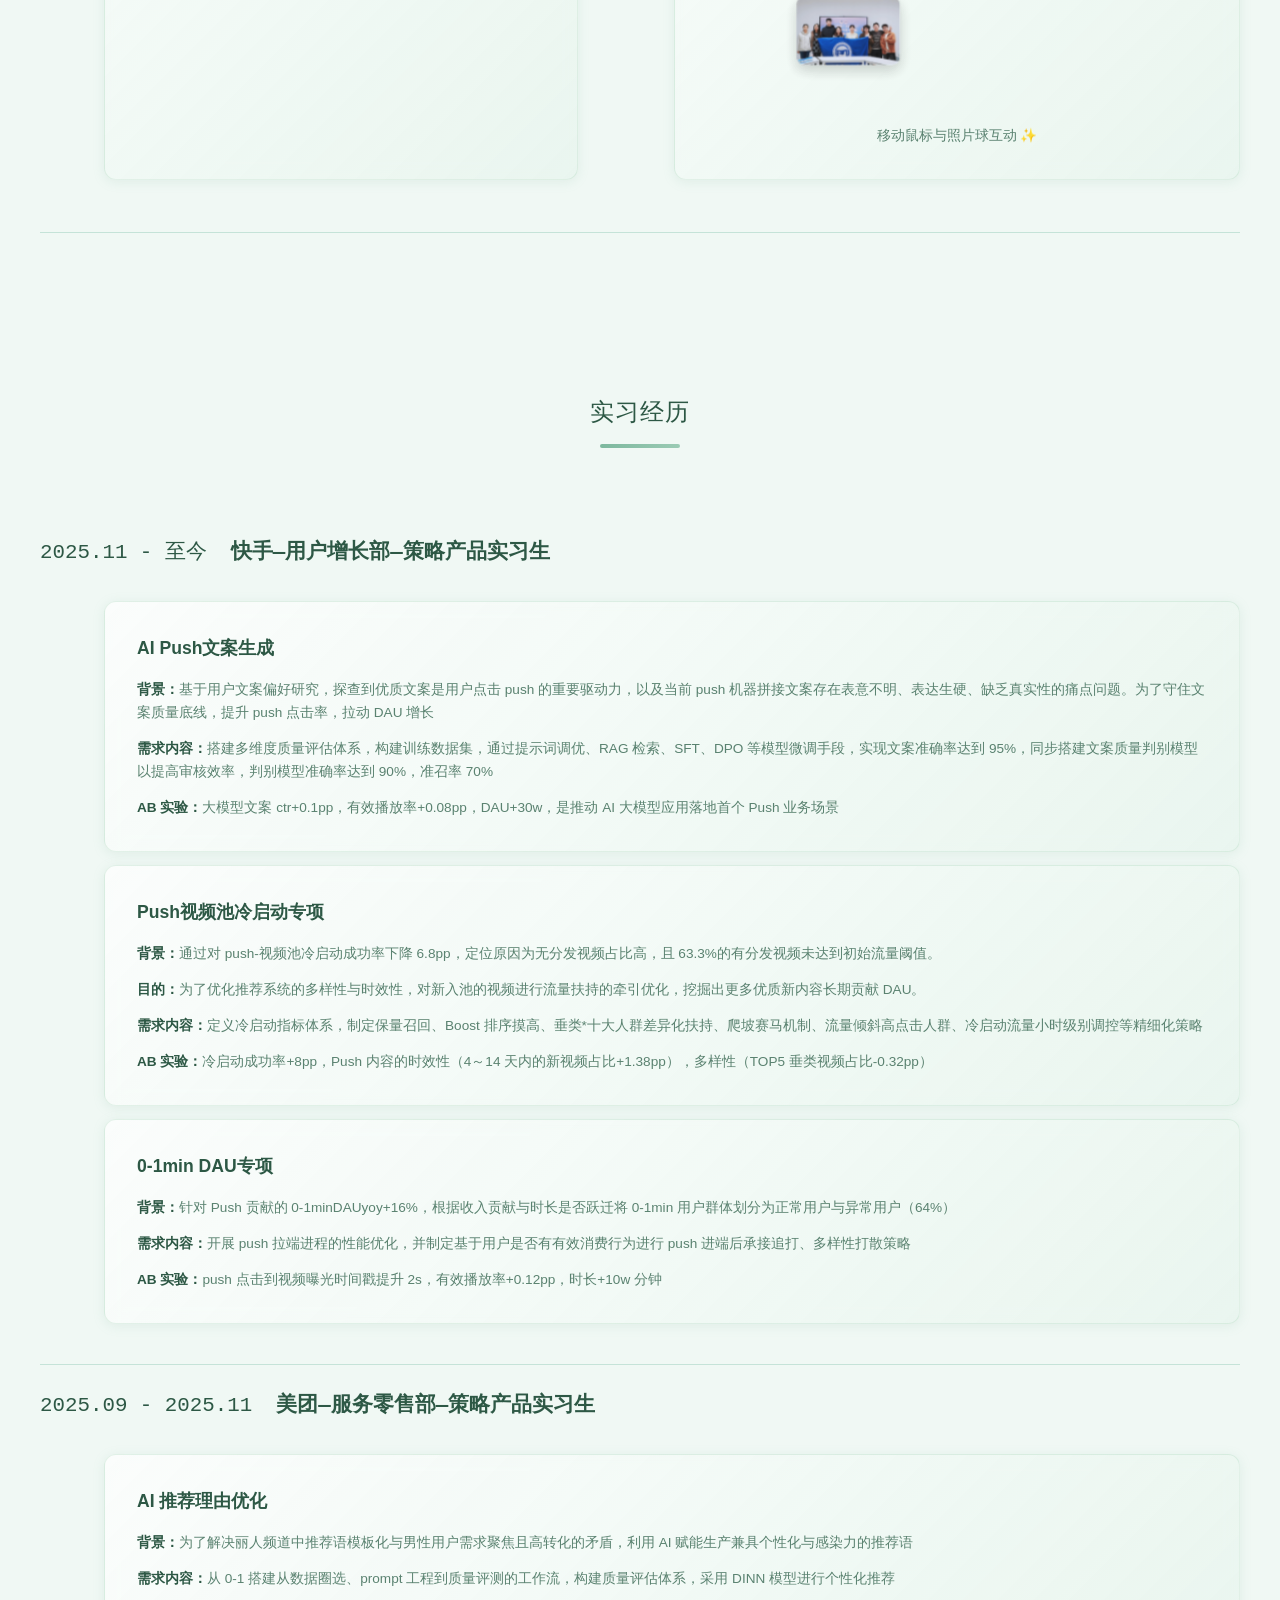
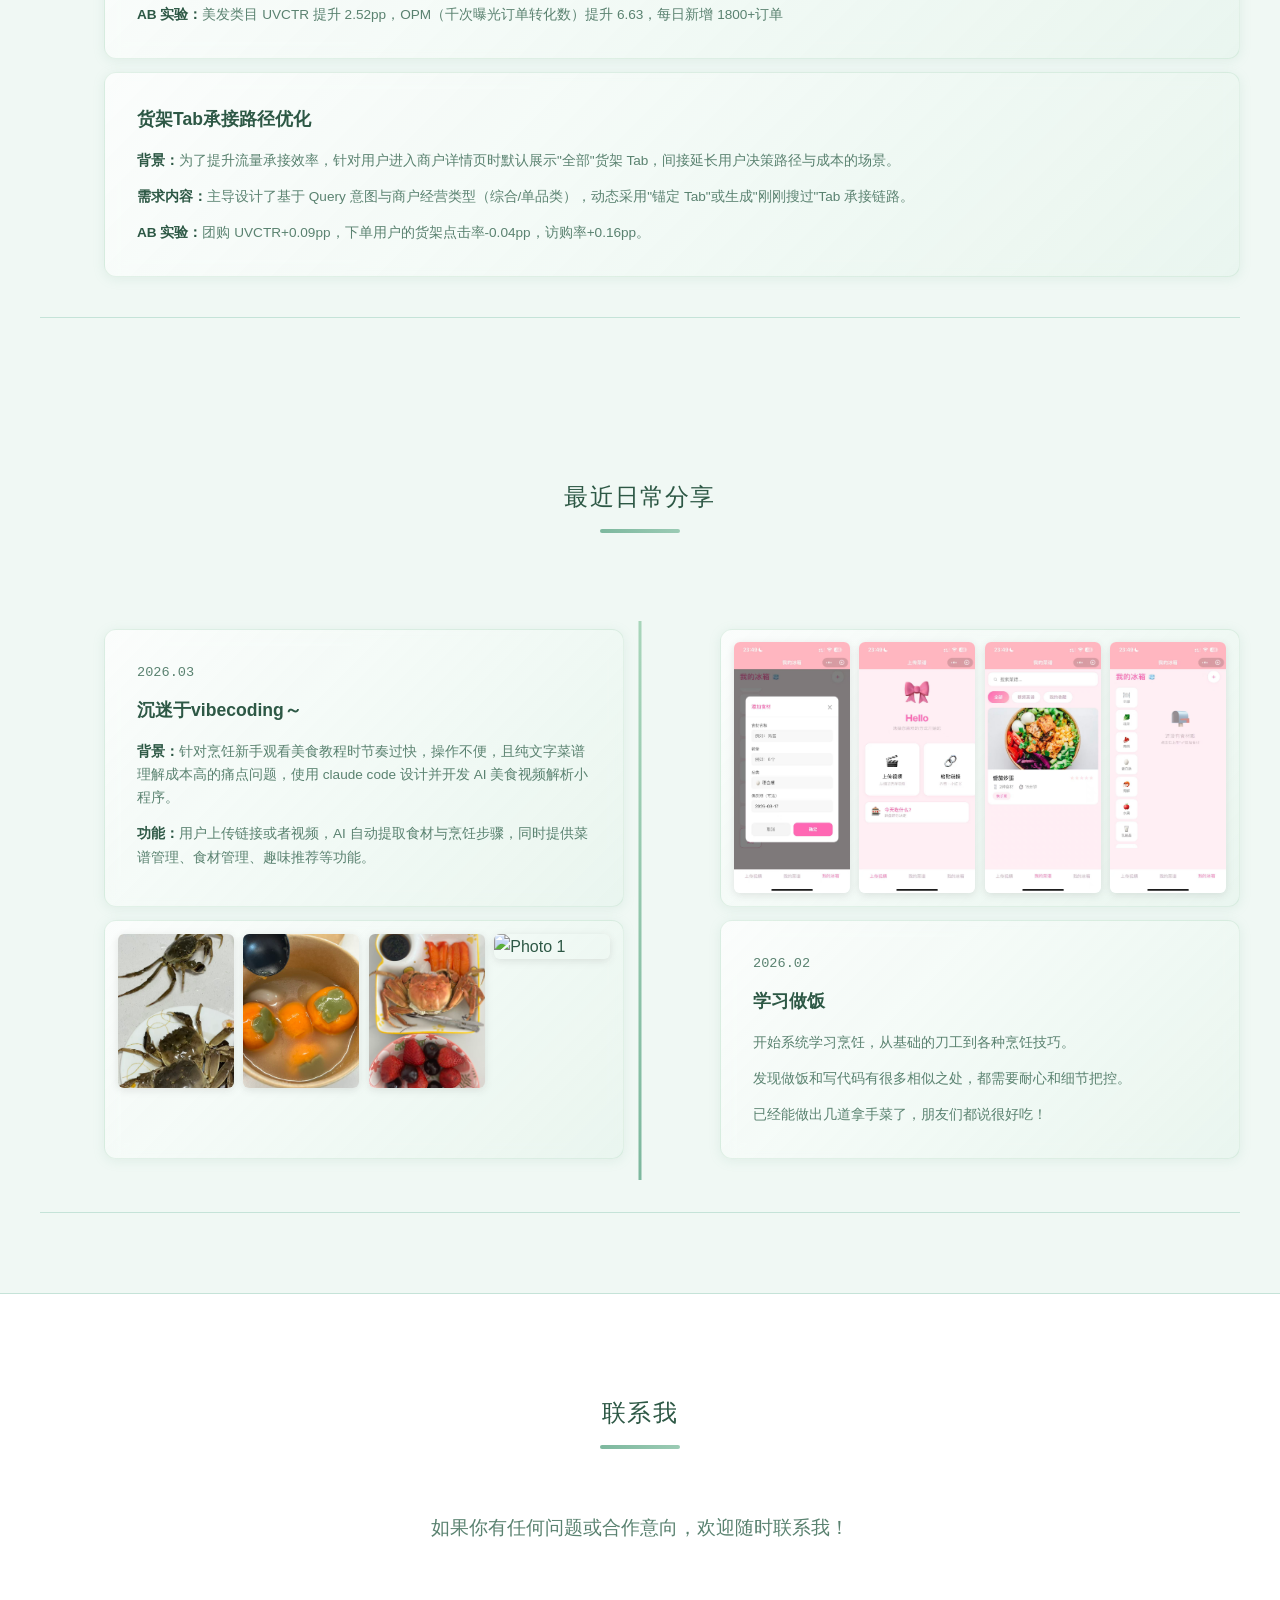
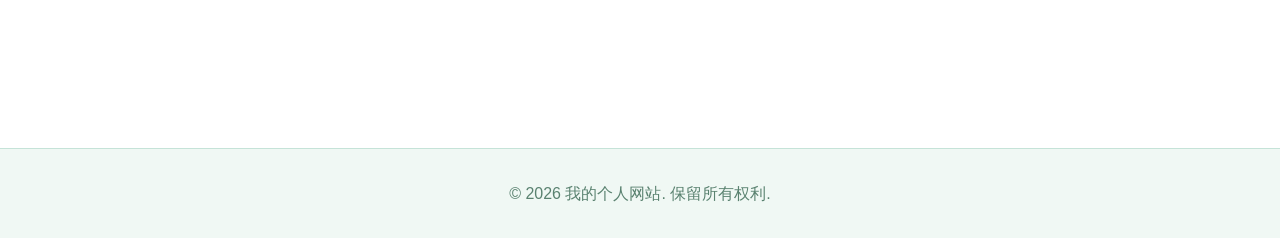
==== commit 8356708d: "修复：Hi文字被隐藏的问题，只对三张照片应用滑入动画" ====
--- a/index.html
+++ b/index.html
@@ -11,7 +11,7 @@
     <link rel="preconnect" href="https://fonts.googleapis.com">
     <link rel="preconnect" href="https://fonts.gstatic.com" crossorigin>
     <link href="https://fonts.googleapis.com/css2?family=Nunito:wght@800&family=Outfit:wght@700&display=swap" rel="stylesheet">
-    <link rel="stylesheet" href="css/style.css?v=39">
+    <link rel="stylesheet" href="css/style.css?v=40">
 </head>
 <body>
     <!-- 导航栏 -->
--- a/css/style.css
+++ b/css/style.css
@@ -143,13 +143,17 @@
     display: flex;
     align-items: center;
     justify-content: center;
-    
+}
+
+/* 只给三张照片添加滑入动画（第2、3、4个子元素） */
+.hero-image:nth-child(2),
+.hero-image:nth-child(3),
+.hero-image:nth-child(4) {
     /* 初始状态：从右侧外面开始 */
     opacity: 0;
     transform: translateX(100px);
 }
 
-/* 照片滑入动画 */
 .hero-image:nth-child(2) {
     animation: slideInFromRight 1s ease-out 0.3s forwards;
 }
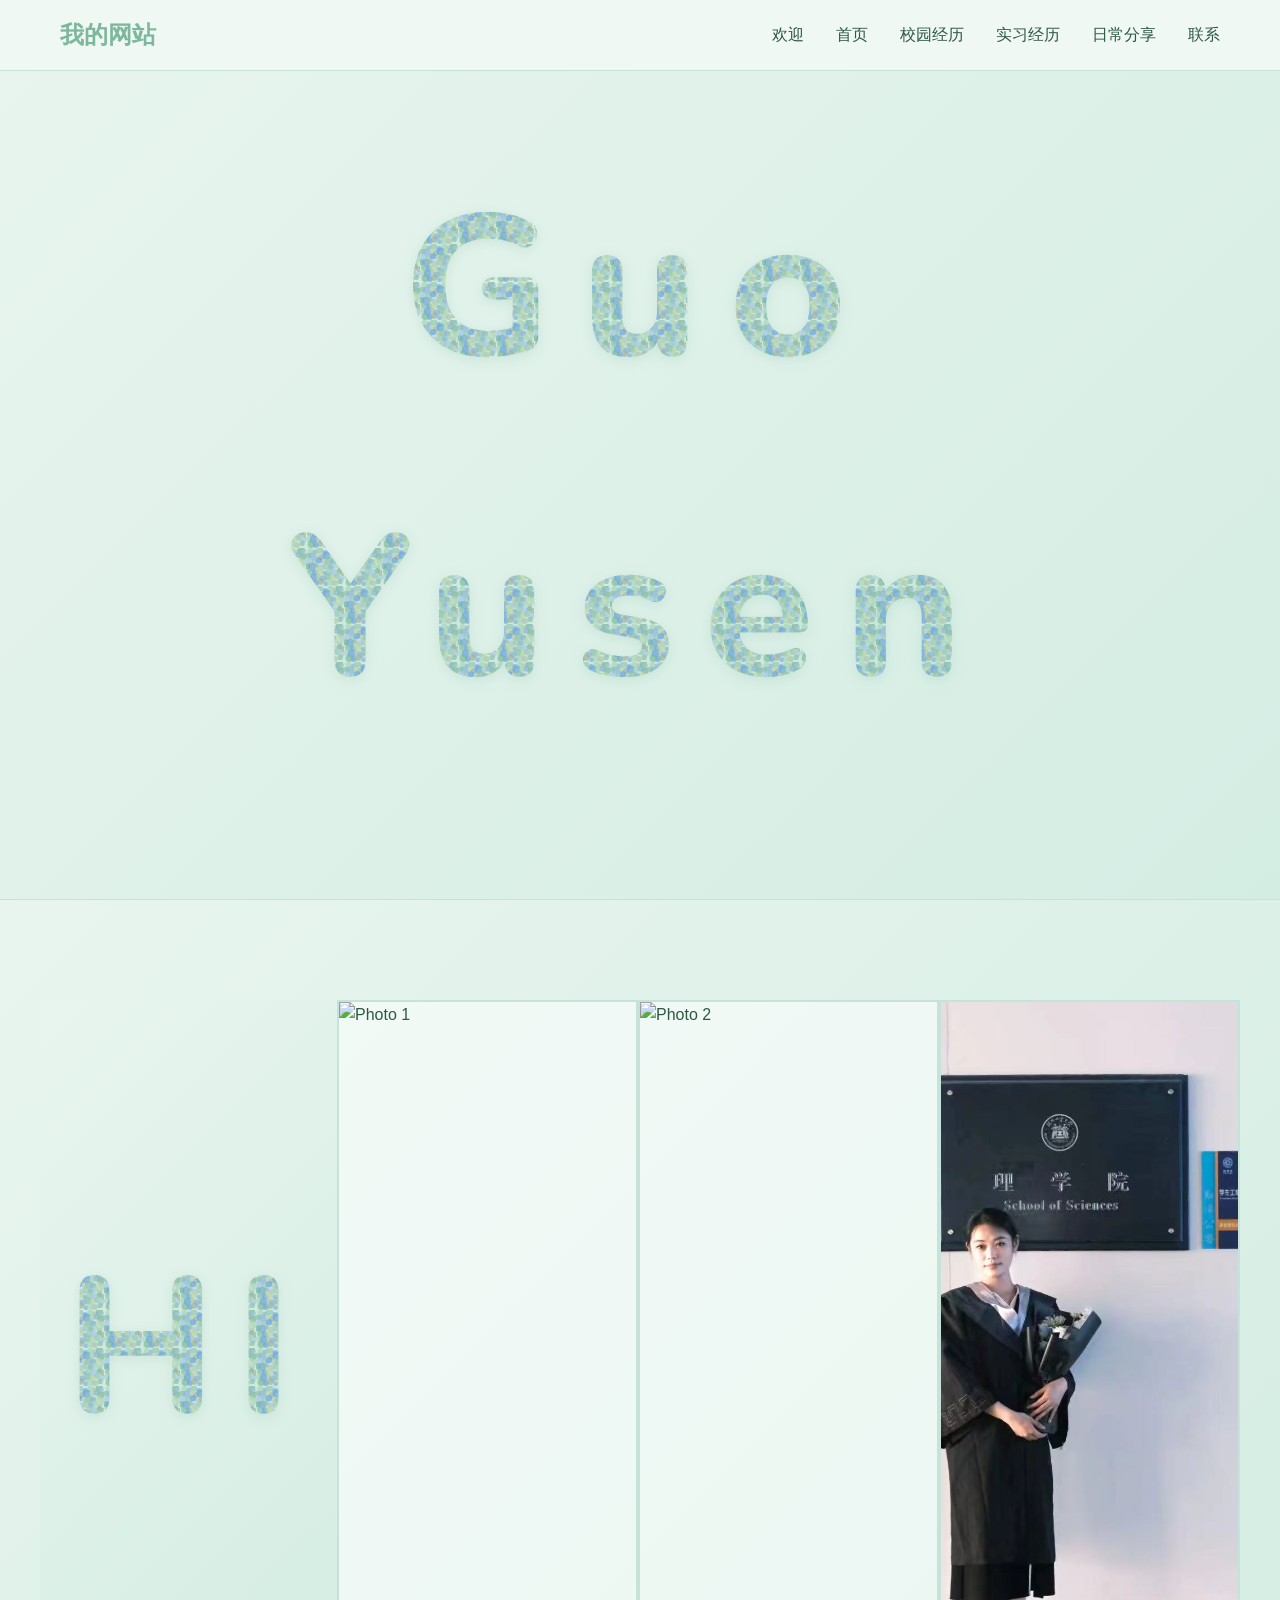
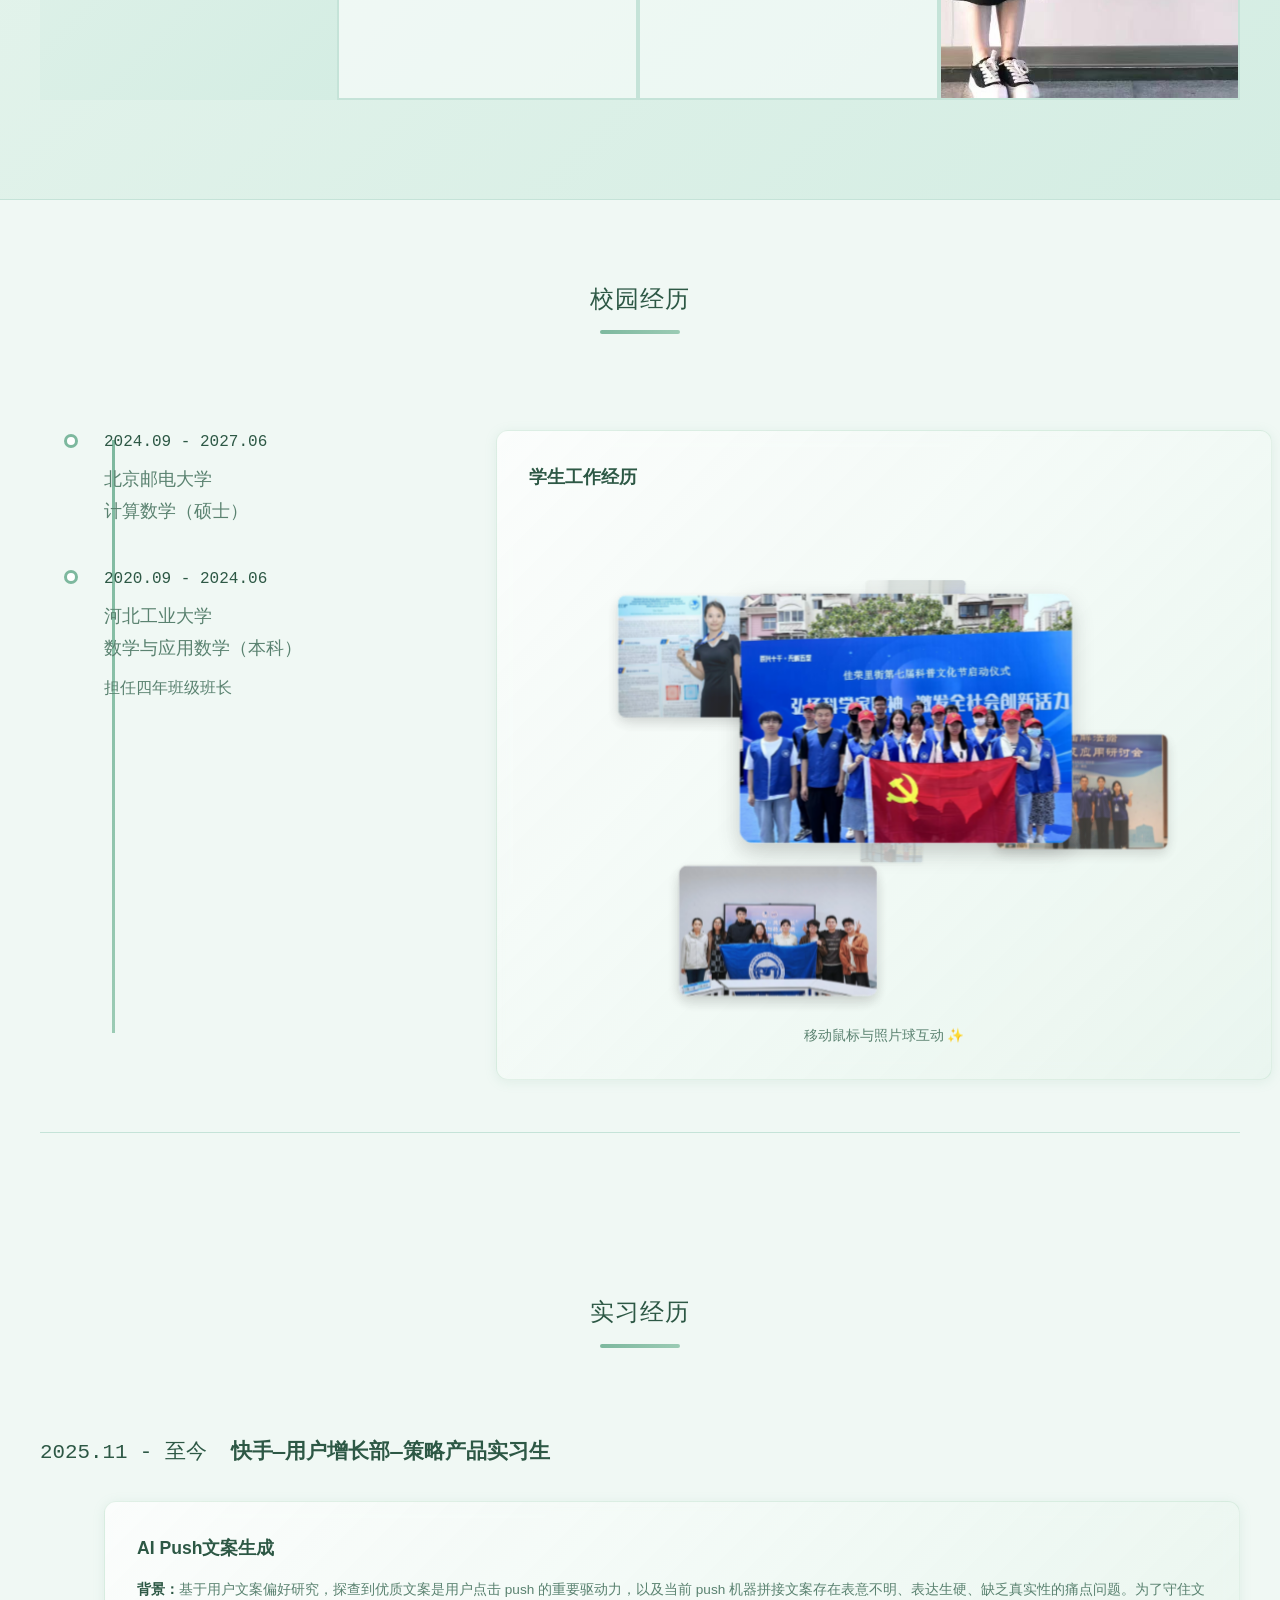
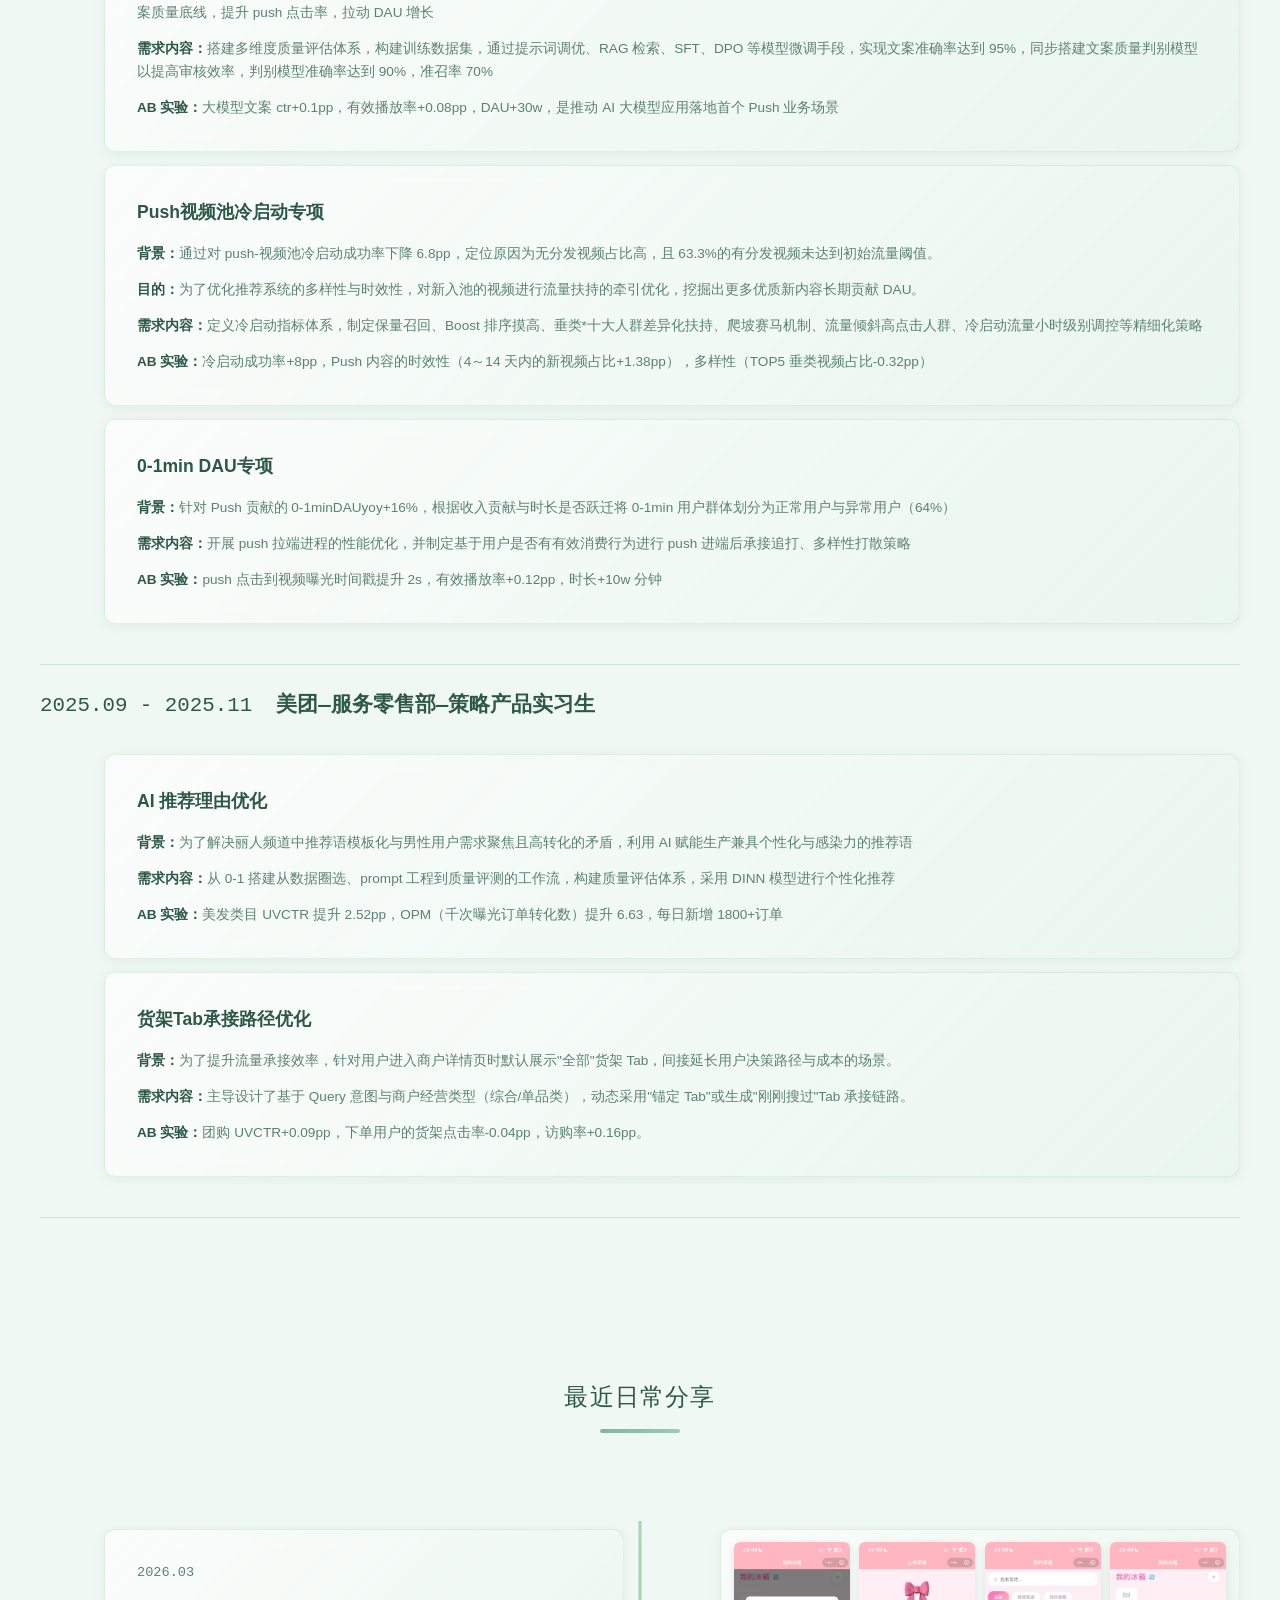
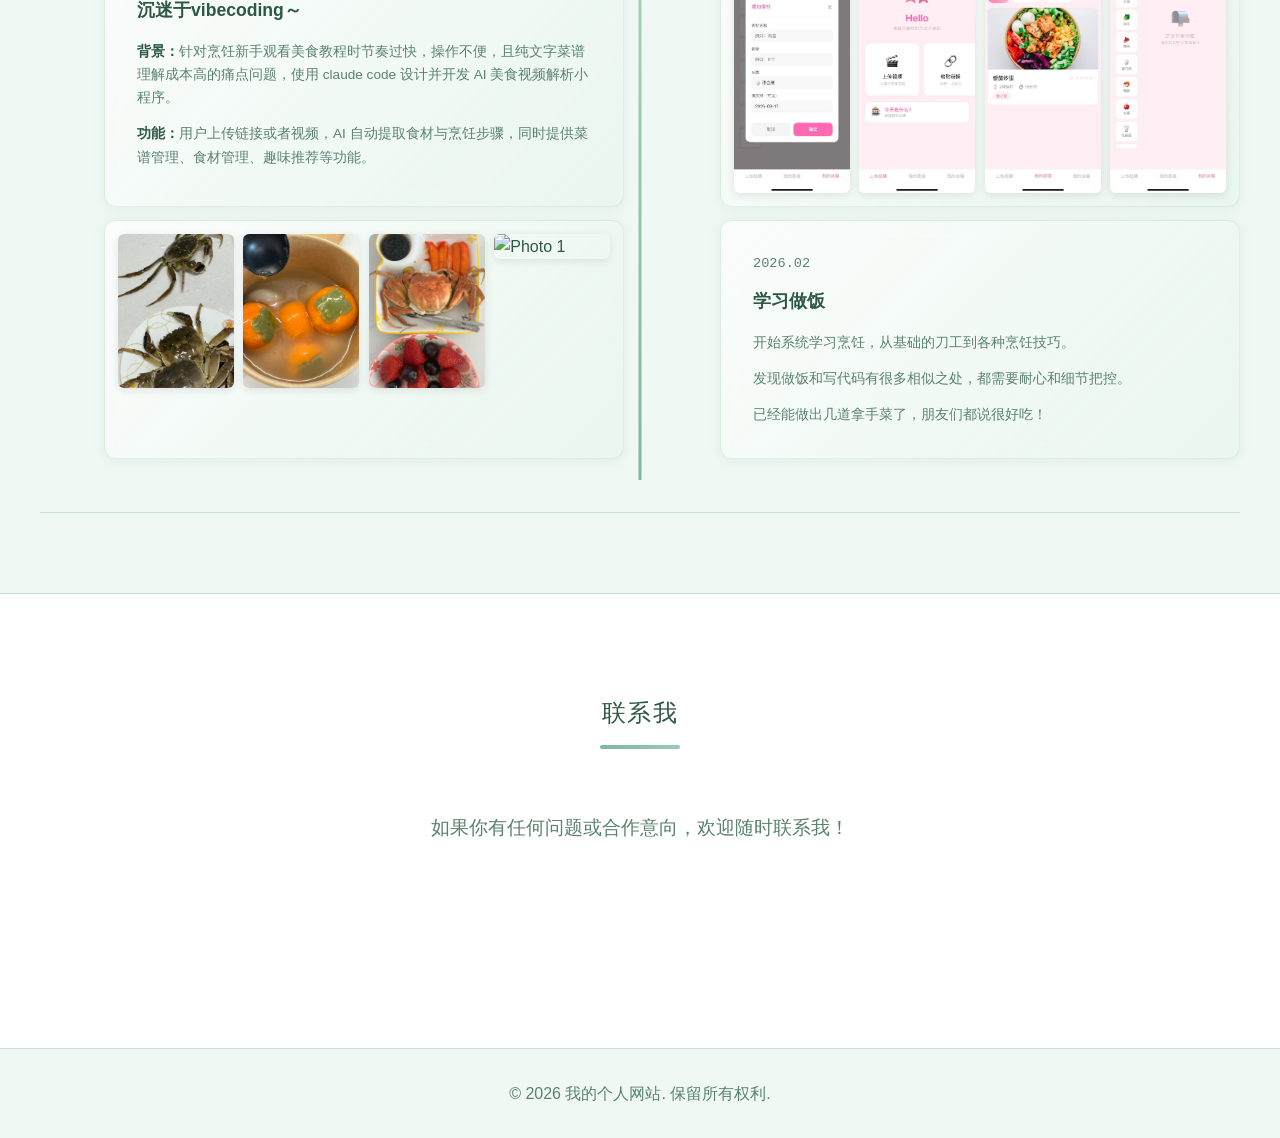
==== commit f21062bc: "优化校园经历部分：添加欢迎页Guo Yusen水彩文字，调整校园经历左侧为时间线样式，调整左右占比为3:7，优化照片球尺寸" ====
--- a/index.html
+++ b/index.html
@@ -11,7 +11,7 @@
     <link rel="preconnect" href="https://fonts.googleapis.com">
     <link rel="preconnect" href="https://fonts.gstatic.com" crossorigin>
     <link href="https://fonts.googleapis.com/css2?family=Nunito:wght@800&family=Outfit:wght@700&display=swap" rel="stylesheet">
-    <link rel="stylesheet" href="css/style.css?v=40">
+    <link rel="stylesheet" href="css/style.css?v=48">
 </head>
 <body>
     <!-- 导航栏 -->
@@ -19,6 +19,7 @@
         <div class="container">
             <div class="nav-brand">我的网站</div>
             <ul class="nav-menu">
+                <li><a href="#welcome" class="nav-link">欢迎</a></li>
                 <li><a href="#home" class="nav-link">首页</a></li>
                 <li><a href="#campus" class="nav-link">校园经历</a></li>
                 <li><a href="#internship" class="nav-link">实习经历</a></li>
@@ -32,6 +33,15 @@
             </div>
         </div>
     </nav>
+
+    <!-- 欢迎页 - Guo Yusen 水彩文字 -->
+    <section id="welcome" class="welcome-section">
+        <div class="welcome-container">
+            <div class="welcome-text-wrapper">
+                <div class="text-3d-name">Guo Yusen</div>
+            </div>
+        </div>
+    </section>
 
     <!-- 主页横幅 -->
     <section id="home" class="hero">
@@ -86,20 +96,28 @@
                     <div class="timeline-projects">
                         <!-- 第一行：文字和照片 -->
                         <div class="timeline-row">
-                            <!-- 左侧：学校信息 -->
+                            <!-- 左侧：学校信息 - 时间线样式 -->
                             <div class="timeline-project left">
-                                <div class="timeline-project-content">
-                                    <div class="education-item">
-                                        <div class="timeline-date">2024.09 - 2027.06</div>
-                                        <p style="font-size: 1.1rem; margin: 5px 0 0 0;">北京邮电大学</p>
-                                        <p style="font-size: 1.1rem; margin: 0;">计算数学（硕士）</p>
+                                <div class="education-timeline">
+                                    <!-- 第一个学校 -->
+                                    <div class="education-item-timeline">
+                                        <div class="education-dot"></div>
+                                        <div class="education-content">
+                                            <div class="timeline-date">2024.09 - 2027.06</div>
+                                            <p style="font-size: 1.1rem; margin: 5px 0 0 0;">北京邮电大学</p>
+                                            <p style="font-size: 1.1rem; margin: 0;">计算数学（硕士）</p>
+                                        </div>
                                     </div>
                                     
-                                    <div class="education-item" style="margin-top: 40px;">
-                                        <div class="timeline-date">2020.09 - 2024.06</div>
-                                        <p style="font-size: 1.1rem; margin: 5px 0 0 0;">河北工业大学</p>
-                                        <p style="font-size: 1.1rem; margin: 0;">数学与应用数学（本科）</p>
-                                        <p style="margin: 10px 0 0 0;">担任四年班级班长</p>
+                                    <!-- 第二个学校 -->
+                                    <div class="education-item-timeline">
+                                        <div class="education-dot"></div>
+                                        <div class="education-content">
+                                            <div class="timeline-date">2020.09 - 2024.06</div>
+                                            <p style="font-size: 1.1rem; margin: 5px 0 0 0;">河北工业大学</p>
+                                            <p style="font-size: 1.1rem; margin: 0;">数学与应用数学（本科）</p>
+                                            <p style="margin: 10px 0 0 0;">担任四年班级班长</p>
+                                        </div>
                                     </div>
                                 </div>
                             </div>
--- a/css/style.css
+++ b/css/style.css
@@ -100,6 +100,52 @@
     background-color: var(--text-color);
     margin: 3px 0;
     transition: all 0.3s ease;
+}
+
+/* 欢迎页 - Guo Yusen */
+.welcome-section {
+    background: linear-gradient(135deg, #e8f5ee, #d4ede3);
+    min-height: 100vh;
+    display: flex;
+    align-items: center;
+    justify-content: center;
+    padding: 0;
+    border-bottom: 1px solid var(--border-color);
+}
+
+.welcome-container {
+    width: 100%;
+    height: 100%;
+    display: flex;
+    align-items: center;
+    justify-content: center;
+    padding: 60px 40px;
+}
+
+.welcome-text-wrapper {
+    display: flex;
+    align-items: center;
+    justify-content: center;
+}
+
+.text-3d-name {
+    font-size: 12.5rem;
+    font-weight: 800;
+    text-align: center;
+    font-family: 'Nunito', 'Outfit', sans-serif;
+    letter-spacing: 0.15em;
+    position: relative;
+    transform-style: preserve-3d;
+    animation: float 3s ease-in-out infinite;
+    -webkit-font-smoothing: antialiased;
+    
+    /* 圆润的水彩斑点纹理效果 - 带模糊晕染 */
+    background: url('data:image/svg+xml,<svg xmlns="http://www.w3.org/2000/svg" width="50" height="50"><defs><filter id="blur"><feGaussianBlur in="SourceGraphic" stdDeviation="0.8"/></filter></defs><g filter="url(%23blur)"><circle cx="6" cy="4" r="4" fill="%23a8d5ba" opacity="0.7"/><circle cx="12" cy="5" r="3" fill="%2389b4d6" opacity="0.65"/><circle cx="18" cy="3" r="4.5" fill="%239bcbb4" opacity="0.75"/><circle cx="25" cy="6" r="3.5" fill="%236fa8dc" opacity="0.6"/><circle cx="32" cy="4" r="4.2" fill="%23a8d5ba" opacity="0.72"/><circle cx="38" cy="5" r="3.3" fill="%23b0c4b1" opacity="0.68"/><circle cx="44" cy="3" r="4.8" fill="%237db89e" opacity="0.7"/><circle cx="48" cy="6" r="3.7" fill="%23a5c9e4" opacity="0.63"/><circle cx="3" cy="10" r="3.7" fill="%238ec1ae" opacity="0.75"/><circle cx="9" cy="11" r="5" fill="%2389b4d6" opacity="0.68"/><circle cx="15" cy="9" r="2.8" fill="%23bcd5a6" opacity="0.72"/><circle cx="21" cy="12" r="4.1" fill="%239fb3a0" opacity="0.65"/><circle cx="27" cy="10" r="5.3" fill="%236fa8dc" opacity="0.7"/><circle cx="34" cy="11" r="3.4" fill="%23a8d5ba" opacity="0.75"/><circle cx="40" cy="9" r="3.9" fill="%2389b4d6" opacity="0.68"/><circle cx="46" cy="12" r="4.6" fill="%237db89e" opacity="0.7"/><circle cx="5" cy="17" r="4.8" fill="%23a5c9e4" opacity="0.72"/><circle cx="11" cy="18" r="3.6" fill="%239bcbb4" opacity="0.68"/><circle cx="17" cy="16" r="4.2" fill="%236fa8dc" opacity="0.75"/><circle cx="24" cy="19" r="3.1" fill="%23b0c4b1" opacity="0.65"/><circle cx="30" cy="17" r="4.9" fill="%238ec1ae" opacity="0.7"/><circle cx="36" cy="18" r="3.8" fill="%2389b4d6" opacity="0.72"/><circle cx="43" cy="16" r="3.3" fill="%23bcd5a6" opacity="0.68"/><circle cx="48" cy="19" r="4.4" fill="%23a8d5ba" opacity="0.7"/><circle cx="2" cy="24" r="4" fill="%237db89e" opacity="0.75"/><circle cx="8" cy="25" r="5.1" fill="%236fa8dc" opacity="0.68"/><circle cx="14" cy="23" r="2.9" fill="%239fb3a0" opacity="0.7"/><circle cx="20" cy="26" r="4.3" fill="%23a5c9e4" opacity="0.72"/><circle cx="27" cy="24" r="4.7" fill="%239bcbb4" opacity="0.68"/><circle cx="33" cy="25" r="3.5" fill="%2389b4d6" opacity="0.75"/><circle cx="39" cy="23" r="4.1" fill="%23a8d5ba" opacity="0.7"/><circle cx="45" cy="26" r="3.2" fill="%23b0c4b1" opacity="0.65"/><circle cx="6" cy="31" r="4.6" fill="%238ec1ae" opacity="0.72"/><circle cx="12" cy="32" r="3.8" fill="%236fa8dc" opacity="0.68"/><circle cx="18" cy="30" r="5.2" fill="%23bcd5a6" opacity="0.7"/><circle cx="25" cy="33" r="3" fill="%2389b4d6" opacity="0.75"/><circle cx="31" cy="31" r="4.4" fill="%239bcbb4" opacity="0.68"/><circle cx="37" cy="32" r="4.8" fill="%23a5c9e4" opacity="0.7"/><circle cx="44" cy="30" r="3.4" fill="%237db89e" opacity="0.72"/><circle cx="49" cy="33" r="4.2" fill="%239fb3a0" opacity="0.65"/><circle cx="4" cy="38" r="3.9" fill="%23a8d5ba" opacity="0.7"/><circle cx="10" cy="39" r="5" fill="%236fa8dc" opacity="0.75"/><circle cx="16" cy="37" r="3.1" fill="%23b0c4b1" opacity="0.68"/><circle cx="22" cy="40" r="4.3" fill="%2389b4d6" opacity="0.7"/><circle cx="29" cy="38" r="4.7" fill="%238ec1ae" opacity="0.72"/><circle cx="35" cy="39" r="3.6" fill="%23bcd5a6" opacity="0.68"/><circle cx="41" cy="37" r="4.1" fill="%239bcbb4" opacity="0.75"/><circle cx="47" cy="40" r="3.3" fill="%23a5c9e4" opacity="0.7"/><circle cx="7" cy="45" r="4.9" fill="%237db89e" opacity="0.68"/><circle cx="13" cy="46" r="3.7" fill="%236fa8dc" opacity="0.72"/><circle cx="19" cy="44" r="4.4" fill="%239fb3a0" opacity="0.7"/><circle cx="26" cy="47" r="3.2" fill="%2389b4d6" opacity="0.75"/><circle cx="32" cy="45" r="4.6" fill="%23a8d5ba" opacity="0.68"/><circle cx="38" cy="46" r="4" fill="%23b0c4b1" opacity="0.7"/><circle cx="45" cy="44" r="3.4" fill="%238ec1ae" opacity="0.72"/></g></svg>');
+    background-size: 38px 38px;
+    -webkit-background-clip: text;
+    background-clip: text;
+    -webkit-text-fill-color: transparent;
+    filter: drop-shadow(0 3px 6px rgba(125, 184, 158, 0.3));
 }
 
 /* 主页横幅 */
@@ -403,8 +449,22 @@
 
 .timeline-row .timeline-project {
     margin-bottom: 0;
+    padding: 0 !important;
+}
+
+/* 校园经历部分：左侧30%，右侧70% */
+#campus .timeline-row .timeline-project.left {
+    flex: 0 0 30%;
+}
+
+#campus .timeline-row .timeline-project.right {
+    flex: 0 0 70%;
+}
+
+/* 其他section保持默认等分 */
+#daily .timeline-row .timeline-project,
+#internship .timeline-row .timeline-project {
     flex: 1;
-    padding: 0 !important;
 }
 
 .timeline-row .timeline-project.left {
@@ -585,6 +645,73 @@
 
 .timeline-content {
     padding: 1rem 0;
+}
+
+/* 教育经历时间线样式 */
+.education-timeline {
+    position: relative;
+    padding-left: 3rem;
+}
+
+/* 竖线 - 只连接两个圆点 */
+.education-timeline::before {
+    content: '';
+    position: absolute;
+    left: 0.5rem;
+    top: 0.6rem;
+    height: calc(100% - 3.5rem);
+    width: 3px;
+    background: linear-gradient(180deg, var(--primary-color), var(--secondary-color));
+}
+
+.education-item-timeline {
+    position: relative;
+    margin-bottom: 2.5rem;
+}
+
+.education-item-timeline:last-child {
+    margin-bottom: 0;
+}
+
+/* 圆点 */
+.education-dot {
+    position: absolute;
+    left: -2.5rem;
+    top: 0.2rem;
+    width: 14px;
+    height: 14px;
+    background-color: white;
+    border: 3px solid var(--primary-color);
+    border-radius: 50%;
+    z-index: 1;
+}
+
+.education-content {
+    padding-left: 0;
+}
+
+.education-content .timeline-date {
+    font-size: 1rem;
+    color: var(--text-color);
+    font-family: 'Courier New', monospace;
+    margin-bottom: 0.5rem;
+    font-weight: 500;
+}
+
+.education-content p {
+    color: var(--text-light);
+    line-height: 1.8;
+    font-size: 1rem;
+    margin: 0.3rem 0;
+}
+
+/* 校园经历左侧去掉背景 */
+#campus .timeline-project.left .timeline-project-content,
+#campus .timeline-project.left .education-timeline {
+    background: none;
+    box-shadow: none;
+    border: none;
+    padding: 0;
 }
 
 .timeline-date {
@@ -782,13 +909,13 @@
     display: flex;
     align-items: center;
     justify-content: center;
-    perspective: 1000px;
+    perspective: 1200px;
     overflow: visible;
 }
 
 #photo-sphere-container {
     position: relative;
-    width: 500px;
+    width: 700px;
     height: 500px;
     transform-style: preserve-3d;
 }
@@ -797,8 +924,8 @@
     position: absolute;
     width: auto;
     height: auto;
-    max-width: 150px;
-    max-height: 150px;
+    max-width: 280px;
+    max-height: 280px;
     object-fit: contain;
     border-radius: 12px;
     box-shadow: 0 8px 20px rgba(0, 0, 0, 0.2);
@@ -829,6 +956,11 @@
         max-width: 110px;
         max-height: 110px;
     }
+    
+    .text-3d-name {
+        font-size: 5rem;
+        letter-spacing: 0.1em;
+    }
 }
 
 @media (max-width: 480px) {
@@ -845,6 +977,11 @@
         max-width: 80px;
         max-height: 80px;
     }
+    
+    .text-3d-name {
+        font-size: 2.5rem;
+        letter-spacing: 0.08em;
+    }
 }
 
 
